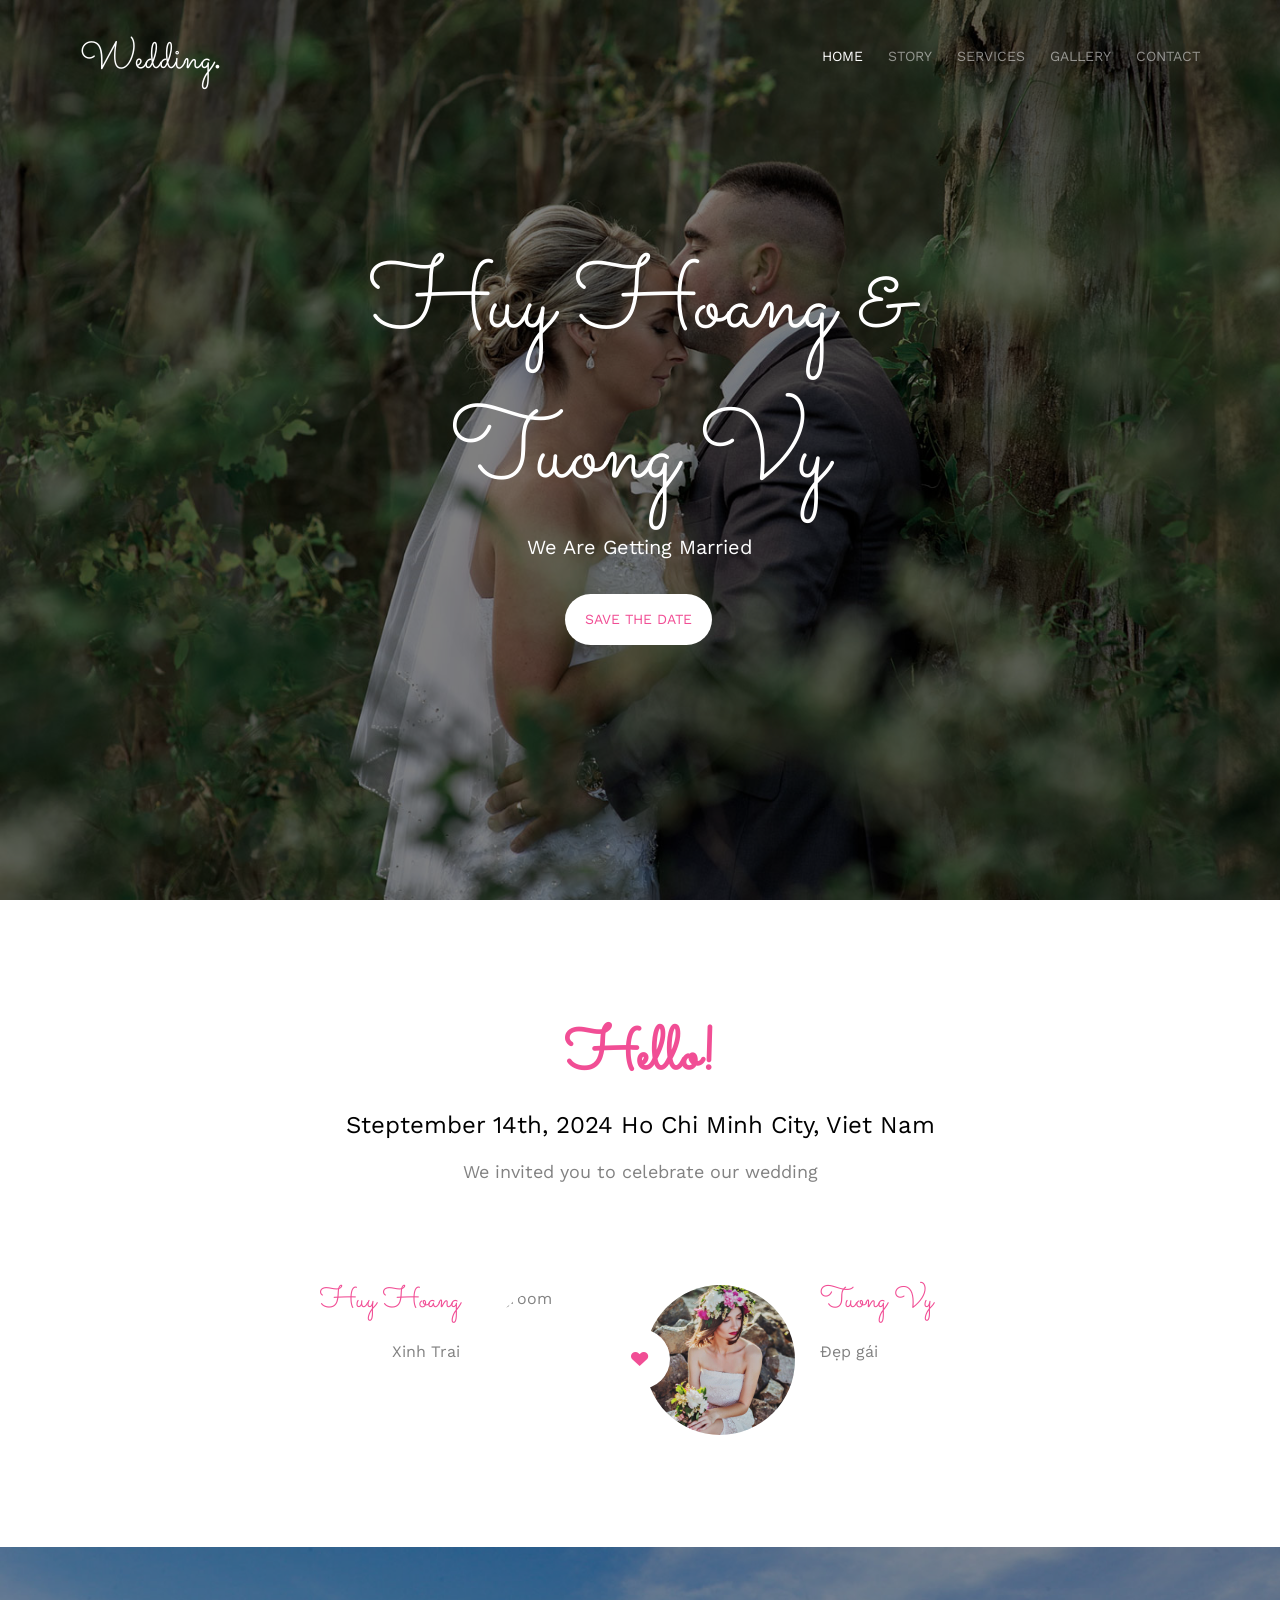
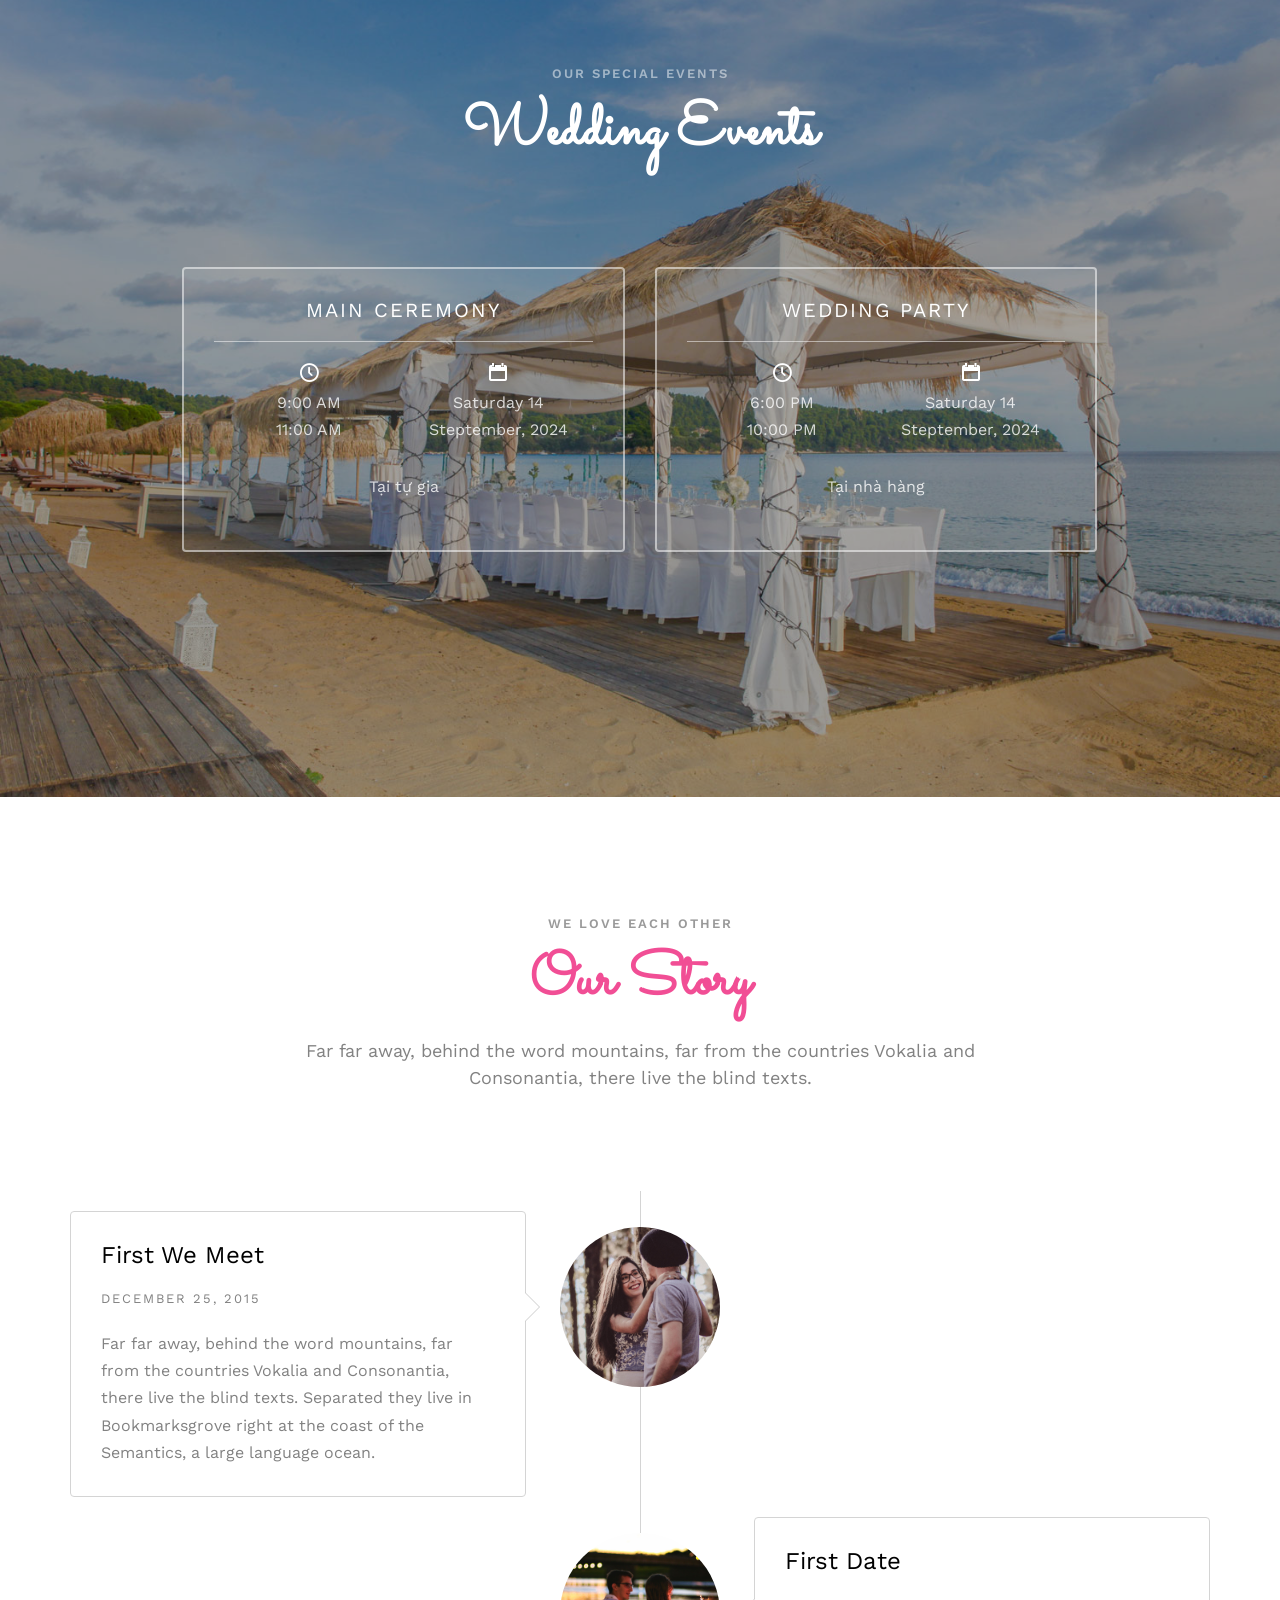
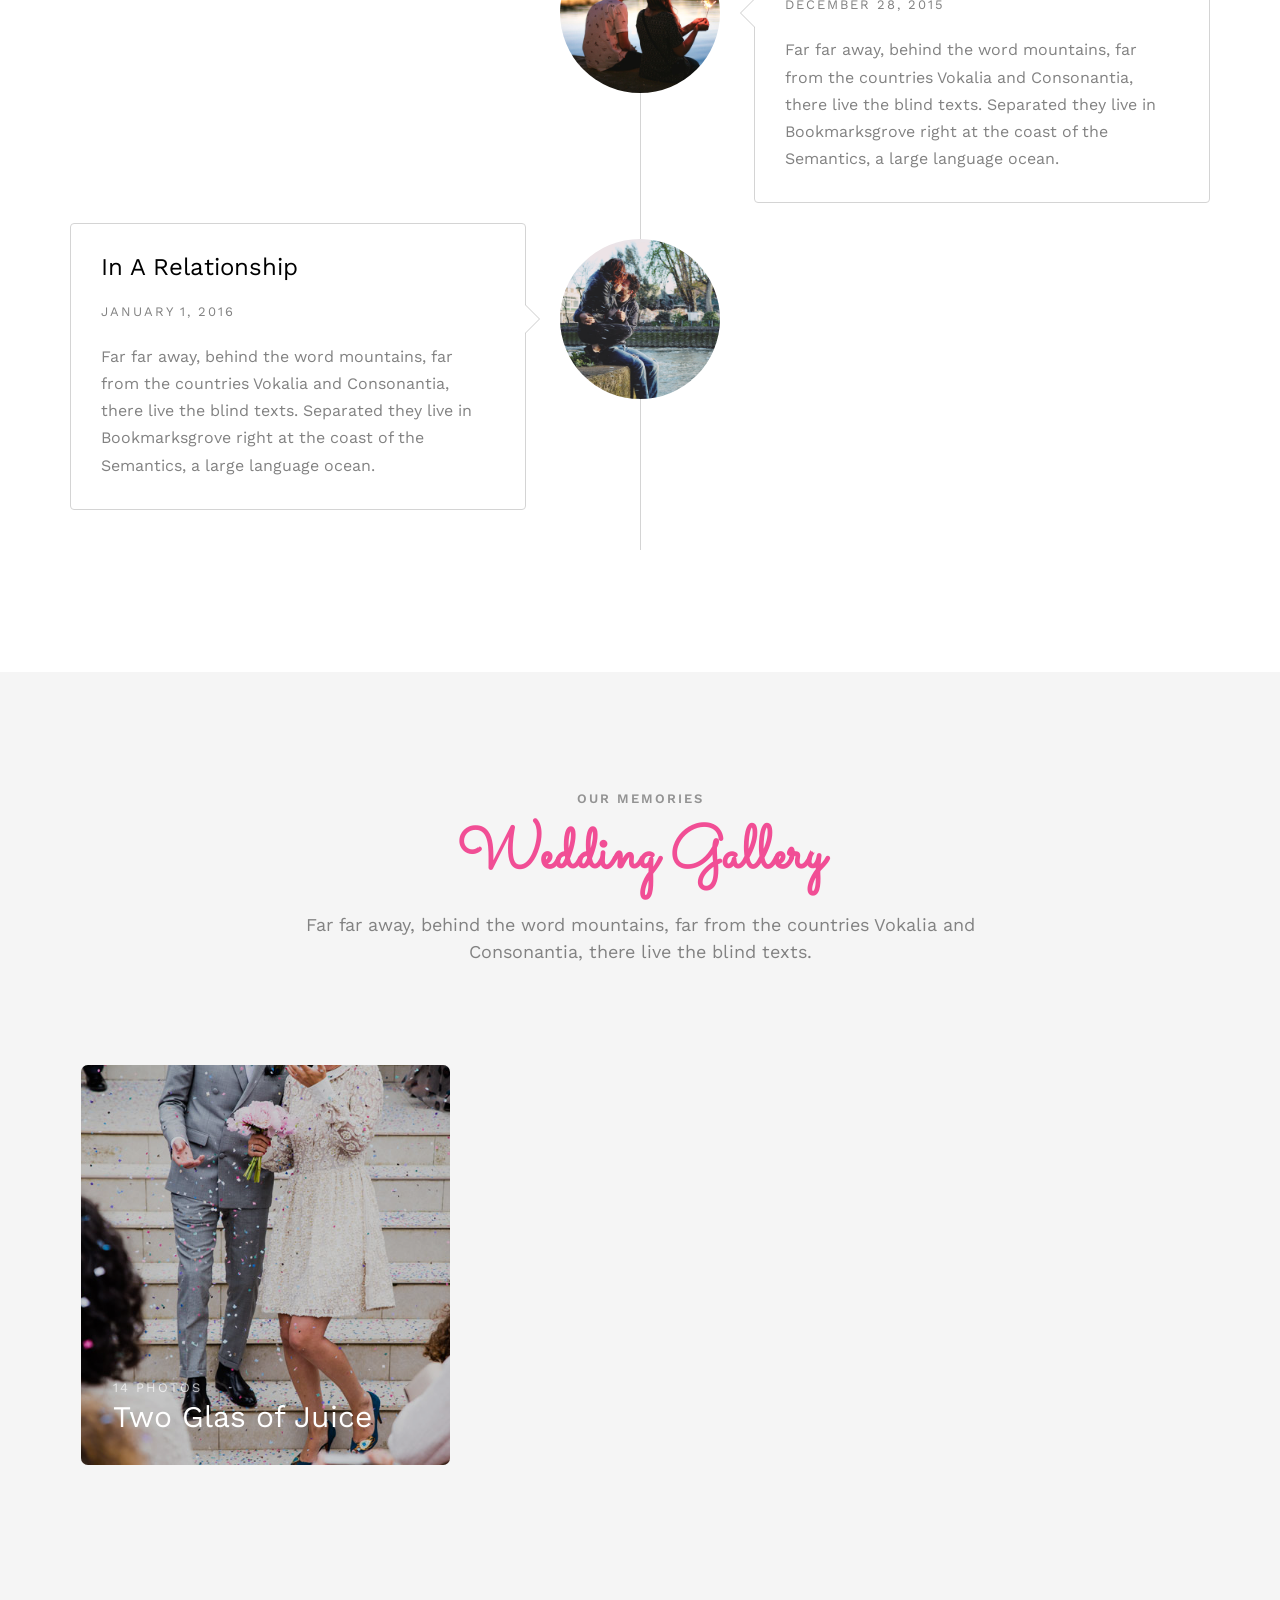
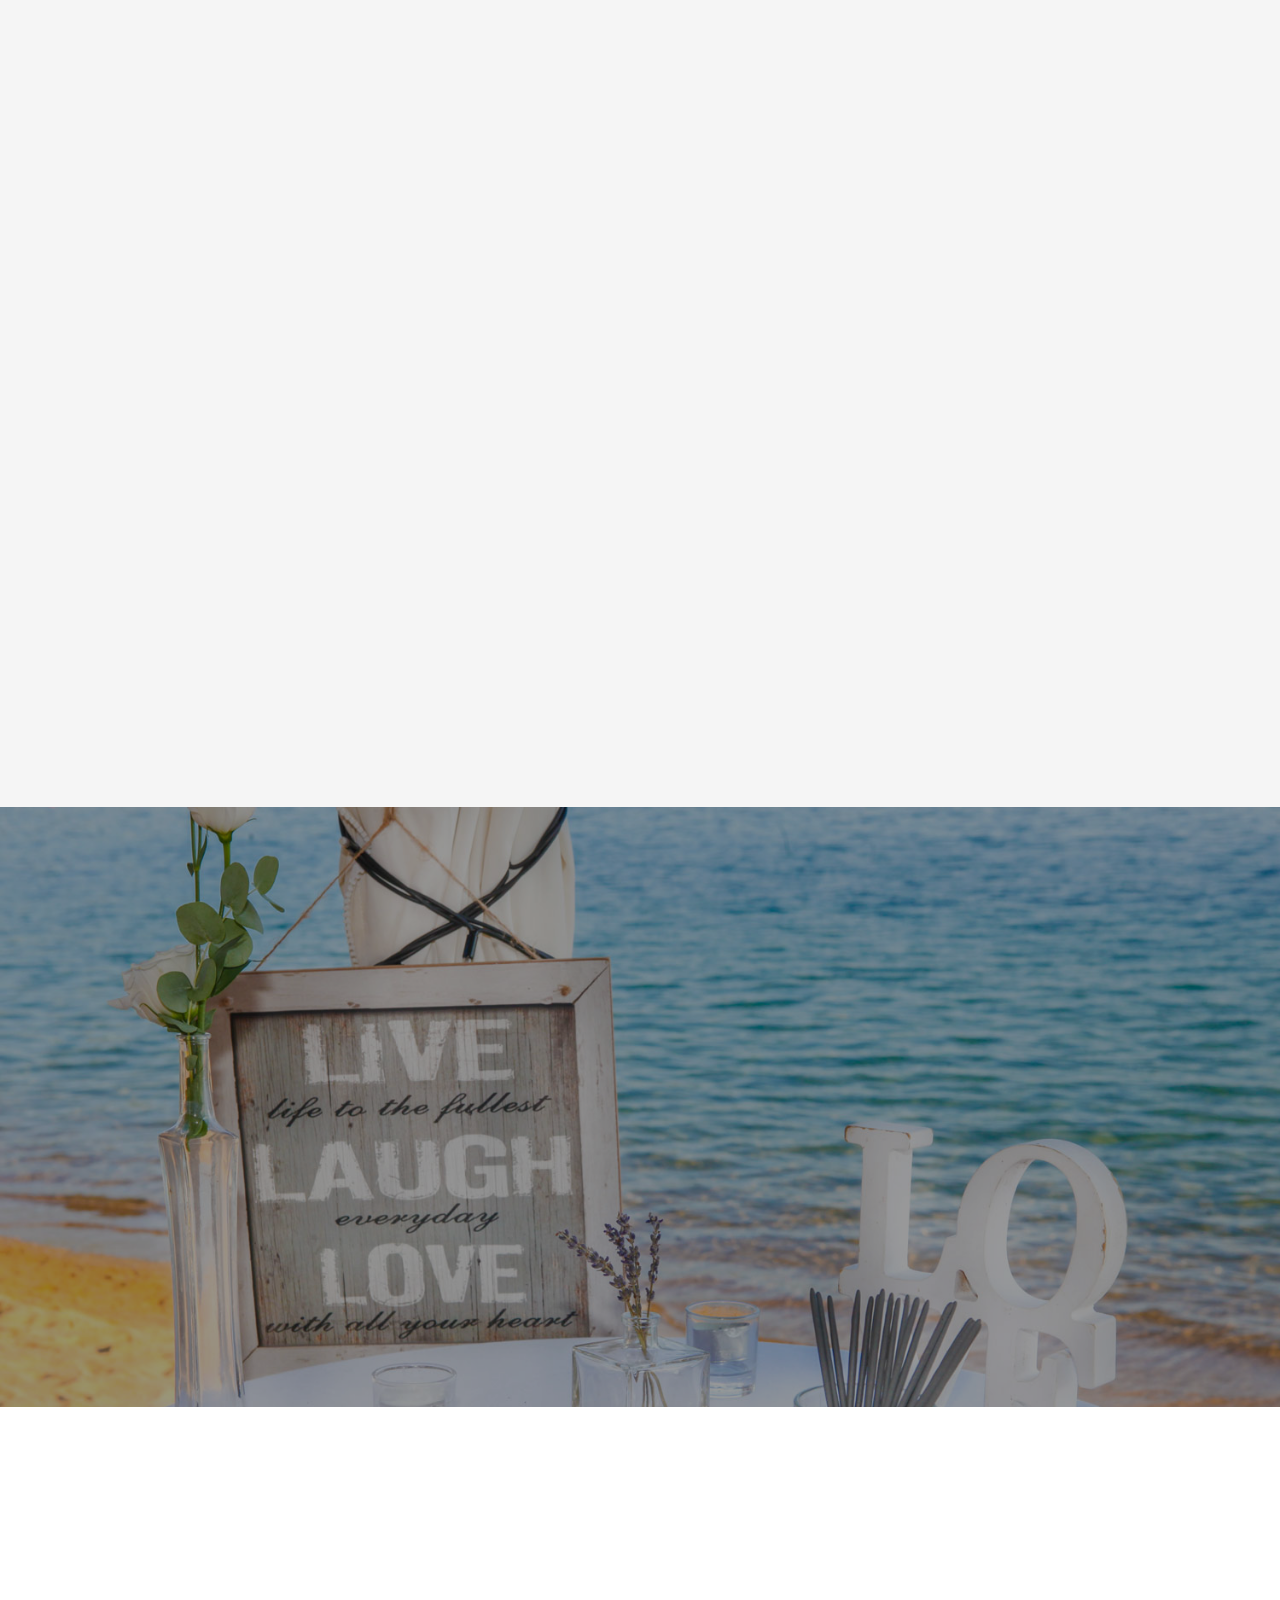
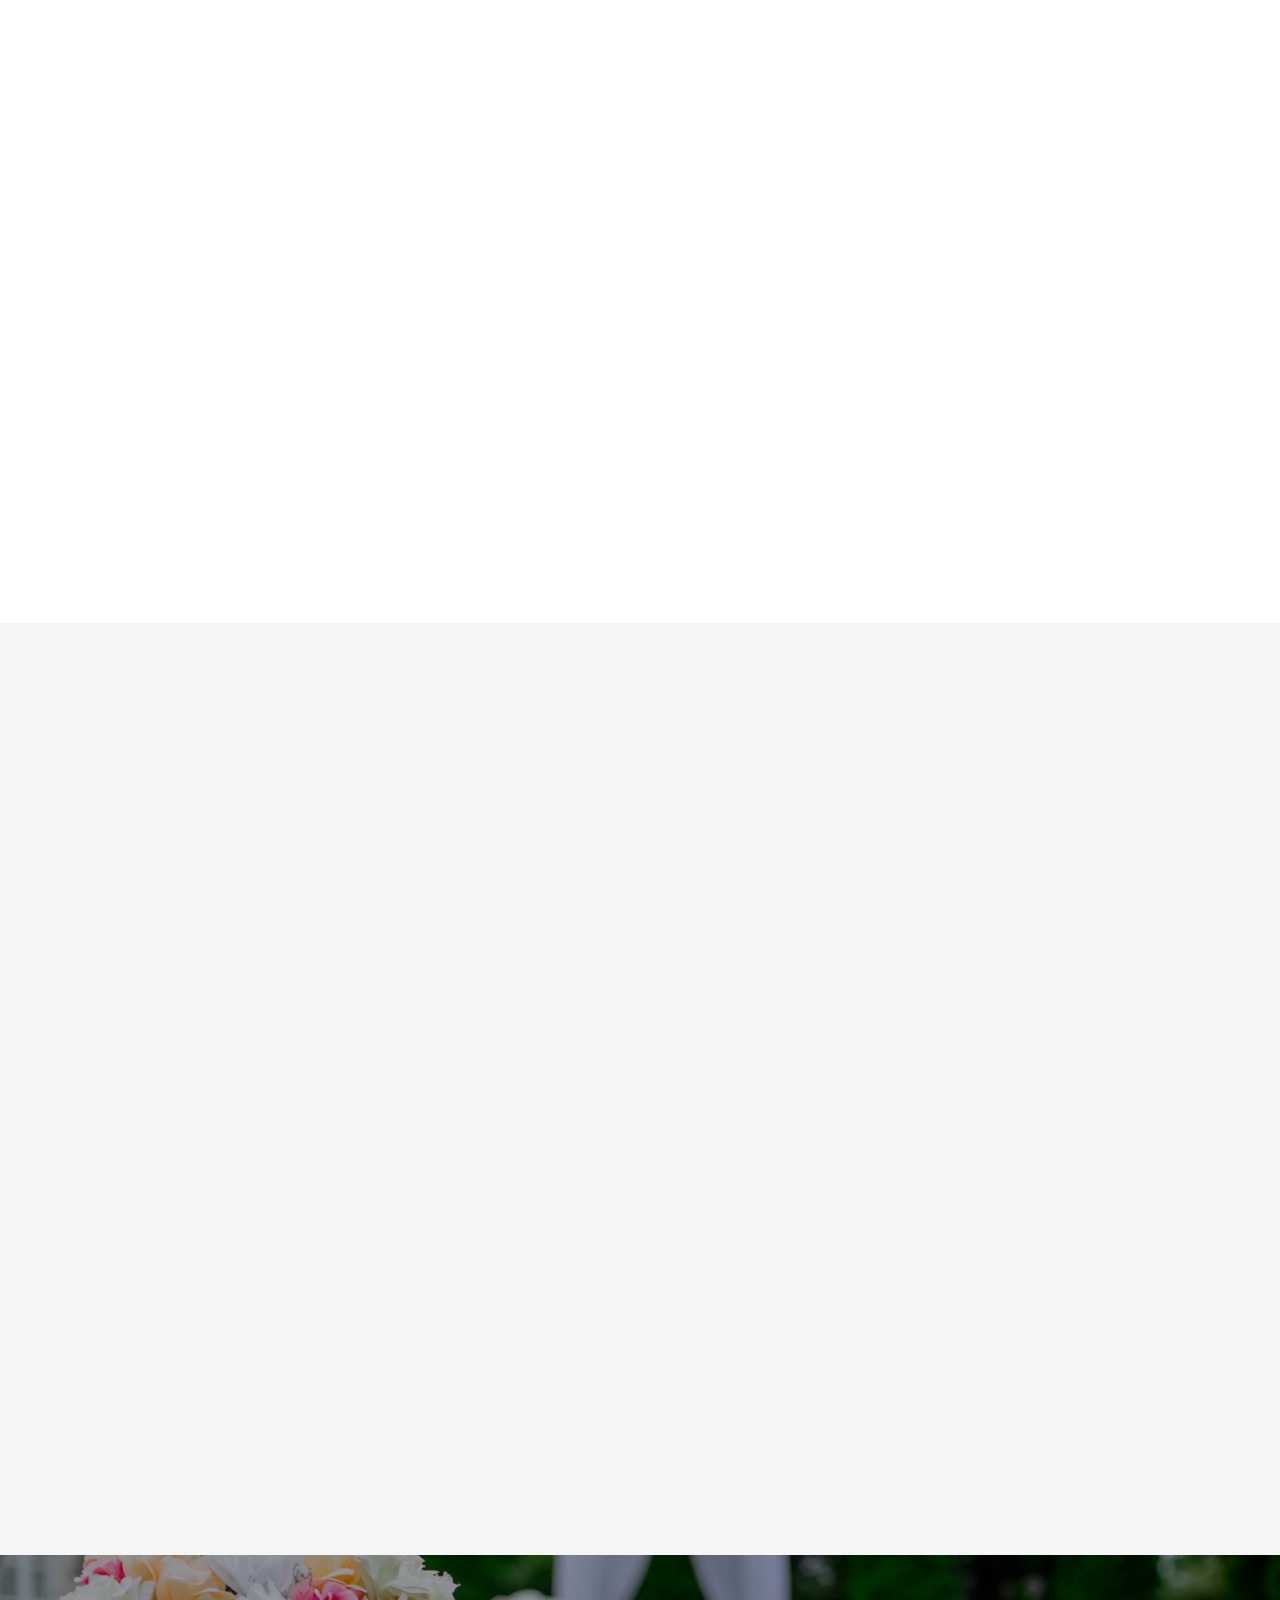
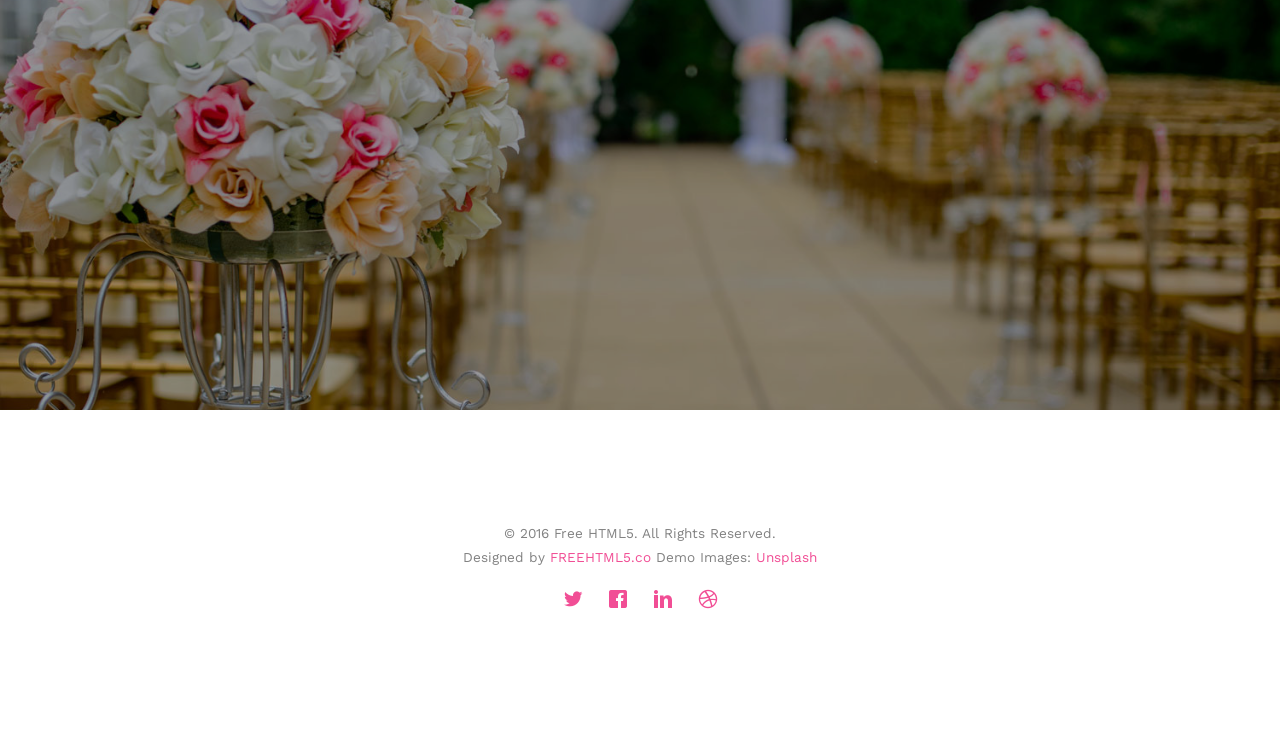
==== public/index.html @ 6e88136d "Update index.html chỉnh sửa nội dung" ====
<!DOCTYPE html>
<!--[if lt IE 7]>      <html class="no-js lt-ie9 lt-ie8 lt-ie7"> <![endif]-->
<!--[if IE 7]>         <html class="no-js lt-ie9 lt-ie8"> <![endif]-->
<!--[if IE 8]>         <html class="no-js lt-ie9"> <![endif]-->
<!--[if gt IE 8]><!--> <html class="no-js"> <!--<![endif]-->
	<head>
	<meta charset="utf-8">
	<meta http-equiv="X-UA-Compatible" content="IE=edge">
	<title>Huy Hoàng 💕 Tường Vy - We Are Getting Married</title>
	<meta name="viewport" content="width=device-width, initial-scale=1">
	<meta name="description" content="Huy Hoàng 💕 Tường Vy - We Are Getting Married" />
	<meta name="keywords" content="huy hoang, tuong vy, merried, wedding" />
	<meta name="author" content="Cloud Hoang" />



  	<!-- Facebook and Twitter integration -->
	<meta property="og:title" content=""/>
	<meta property="og:image" content=""/>
	<meta property="og:url" content=""/>
	<meta property="og:site_name" content=""/>
	<meta property="og:description" content=""/>
	<meta name="twitter:title" content="" />
	<meta name="twitter:image" content="" />
	<meta name="twitter:url" content="" />
	<meta name="twitter:card" content="" />

	<link href='https://fonts.googleapis.com/css?family=Work+Sans:400,300,600,400italic,700' rel='stylesheet' type='text/css'>
	<link href="https://fonts.googleapis.com/css?family=Sacramento" rel="stylesheet">
	
	<!-- Animate.css -->
	<link rel="stylesheet" href="css/animate.css">
	<!-- Icomoon Icon Fonts-->
	<link rel="stylesheet" href="css/icomoon.css">
	<!-- Bootstrap  -->
	<link rel="stylesheet" href="css/bootstrap.css">

	<!-- Magnific Popup -->
	<link rel="stylesheet" href="css/magnific-popup.css">

	<!-- Owl Carousel  -->
	<link rel="stylesheet" href="css/owl.carousel.min.css">
	<link rel="stylesheet" href="css/owl.theme.default.min.css">

	<!-- Theme style  -->
	<link rel="stylesheet" href="css/style.css">

	<!-- Modernizr JS -->
	<script src="js/modernizr-2.6.2.min.js"></script>
	<!-- FOR IE9 below -->
	<!--[if lt IE 9]>
	<script src="js/respond.min.js"></script>
	<![endif]-->

	</head>
	<body>
		
	<div class="fh5co-loader"></div>
	
	<div id="page">
	<nav class="fh5co-nav" role="navigation">
		<div class="container">
			<div class="row">
				<div class="col-xs-2">
					<div id="fh5co-logo"><a href="index.html">Wedding<strong>.</strong></a></div>
				</div>
				<div class="col-xs-10 text-right menu-1">
					<ul>
						<li class="active"><a href="index.html">Home</a></li>
						<li><a href="about.html">Story</a></li>
						<li class="has-dropdown">
							<a href="services.html">Services</a>
							<ul class="dropdown">
								<li><a href="#">Web Design</a></li>
								<li><a href="#">eCommerce</a></li>
								<li><a href="#">Branding</a></li>
								<li><a href="#">API</a></li>
							</ul>
						</li>
						<li class="has-dropdown">
							<a href="gallery.html">Gallery</a>
							<ul class="dropdown">
								<li><a href="#">HTML5</a></li>
								<li><a href="#">CSS3</a></li>
								<li><a href="#">Sass</a></li>
								<li><a href="#">jQuery</a></li>
							</ul>
						</li>
						<li><a href="contact.html">Contact</a></li>
					</ul>
				</div>
			</div>
			
		</div>
	</nav>

	<header id="fh5co-header" class="fh5co-cover" role="banner" style="background-image:url(images/img_bg_2.jpg);" data-stellar-background-ratio="0.5">
		<div class="overlay"></div>
		<div class="container">
			<div class="row">
				<div class="col-md-8 col-md-offset-2 text-center">
					<div class="display-t">
						<div class="display-tc animate-box" data-animate-effect="fadeIn">
							<h1>Huy Hoang &amp; Tuong Vy</h1>
							<h2>We Are Getting Married</h2>
							<div class="simply-countdown simply-countdown-one"></div>
							<p><a href="#" class="btn btn-default btn-sm">Save the date</a></p>
						</div>
					</div>
				</div>
			</div>
		</div>
	</header>

	<div id="fh5co-couple">
		<div class="container">
			<div class="row">
				<div class="col-md-8 col-md-offset-2 text-center fh5co-heading animate-box">
					<h2>Hello!</h2>
					<h3>Steptember 14th, 2024 Ho Chi Minh City, Viet Nam</h3>
					<p>We invited you to celebrate our wedding</p>
				</div>
			</div>
			<div class="couple-wrap animate-box">
				<div class="couple-half">
					<div class="groom">
						<img src="images/groom.jpg" alt="groom" class="img-responsive">
					</div>
					<div class="desc-groom">
						<h3>Huy Hoang</h3>
						<p>Xinh Trai</p>
					</div>
				</div>
				<p class="heart text-center"><i class="icon-heart2"></i></p>
				<div class="couple-half">
					<div class="bride">
						<img src="images/bride.jpg" alt="groom" class="img-responsive">
					</div>
					<div class="desc-bride">
						<h3>Tuong Vy</h3>
						<p>Đẹp gái</p>
					</div>
				</div>
			</div>
		</div>
	</div>

	<div id="fh5co-event" class="fh5co-bg" style="background-image:url(images/img_bg_3.jpg);">
		<div class="overlay"></div>
		<div class="container">
			<div class="row">
				<div class="col-md-8 col-md-offset-2 text-center fh5co-heading animate-box">
					<span>Our Special Events</span>
					<h2>Wedding Events</h2>
				</div>
			</div>
			<div class="row">
				<div class="display-t">
					<div class="display-tc">
						<div class="col-md-10 col-md-offset-1">
							<div class="col-md-6 col-sm-6 text-center">
								<div class="event-wrap animate-box">
									<h3>Main Ceremony</h3>
									<div class="event-col">
										<i class="icon-clock"></i>
										<span>9:00 AM</span>
										<span>11:00 AM</span>
									</div>
									<div class="event-col">
										<i class="icon-calendar"></i>
										<span>Saturday 14</span>
										<span>Steptember, 2024</span>
									</div>
									<p>Tại tự gia</p>
								</div>
							</div>
							<div class="col-md-6 col-sm-6 text-center">
								<div class="event-wrap animate-box">
									<h3>Wedding Party</h3>
									<div class="event-col">
										<i class="icon-clock"></i>
										<span>6:00 PM</span>
										<span>10:00 PM</span>
									</div>
									<div class="event-col">
										<i class="icon-calendar"></i>
										<span>Saturday 14</span>
										<span>Steptember, 2024</span>
									</div>
									<p>Tại nhà hàng</p>
								</div>
							</div>
						</div>
					</div>
				</div>
			</div>
		</div>
	</div>

	<div id="fh5co-couple-story">
		<div class="container">
			<div class="row">
				<div class="col-md-8 col-md-offset-2 text-center fh5co-heading animate-box">
					<span>We Love Each Other</span>
					<h2>Our Story</h2>
					<p>Far far away, behind the word mountains, far from the countries Vokalia and Consonantia, there live the blind texts.</p>
				</div>
			</div>
			<div class="row">
				<div class="col-md-12 col-md-offset-0">
					<ul class="timeline animate-box">
						<li class="animate-box">
							<div class="timeline-badge" style="background-image:url(images/couple-1.jpg);"></div>
							<div class="timeline-panel">
								<div class="timeline-heading">
									<h3 class="timeline-title">First We Meet</h3>
									<span class="date">December 25, 2015</span>
								</div>
								<div class="timeline-body">
									<p>Far far away, behind the word mountains, far from the countries Vokalia and Consonantia, there live the blind texts. Separated they live in Bookmarksgrove right at the coast of the Semantics, a large language ocean.</p>
								</div>
							</div>
						</li>
						<li class="timeline-inverted animate-box">
							<div class="timeline-badge" style="background-image:url(images/couple-2.jpg);"></div>
							<div class="timeline-panel">
								<div class="timeline-heading">
									<h3 class="timeline-title">First Date</h3>
									<span class="date">December 28, 2015</span>
								</div>
								<div class="timeline-body">
									<p>Far far away, behind the word mountains, far from the countries Vokalia and Consonantia, there live the blind texts. Separated they live in Bookmarksgrove right at the coast of the Semantics, a large language ocean.</p>
								</div>
							</div>
						</li>
						<li class="animate-box">
							<div class="timeline-badge" style="background-image:url(images/couple-3.jpg);"></div>
							<div class="timeline-panel">
								<div class="timeline-heading">
									<h3 class="timeline-title">In A Relationship</h3>
									<span class="date">January 1, 2016</span>
								</div>
								<div class="timeline-body">
									<p>Far far away, behind the word mountains, far from the countries Vokalia and Consonantia, there live the blind texts. Separated they live in Bookmarksgrove right at the coast of the Semantics, a large language ocean.</p>
								</div>
							</div>
						</li>
			    	</ul>
				</div>
			</div>
		</div>
	</div>

	<div id="fh5co-gallery" class="fh5co-section-gray">
		<div class="container">
			<div class="row">
				<div class="col-md-8 col-md-offset-2 text-center fh5co-heading animate-box">
					<span>Our Memories</span>
					<h2>Wedding Gallery</h2>
					<p>Far far away, behind the word mountains, far from the countries Vokalia and Consonantia, there live the blind texts.</p>
				</div>
			</div>
			<div class="row row-bottom-padded-md">
				<div class="col-md-12">
					<ul id="fh5co-gallery-list">
						
						<li class="one-third animate-box" data-animate-effect="fadeIn" style="background-image: url(images/gallery-1.jpg); "> 
						<a href="images/gallery-1.jpg">
							<div class="case-studies-summary">
								<span>14 Photos</span>
								<h2>Two Glas of Juice</h2>
							</div>
						</a>
					</li>
					<li class="one-third animate-box" data-animate-effect="fadeIn" style="background-image: url(images/gallery-2.jpg); ">
						<a href="#" class="color-2">
							<div class="case-studies-summary">
								<span>30 Photos</span>
								<h2>Timer starts now!</h2>
							</div>
						</a>
					</li>


					<li class="one-third animate-box" data-animate-effect="fadeIn" style="background-image: url(images/gallery-3.jpg); ">
						<a href="#" class="color-3">
							<div class="case-studies-summary">
								<span>90 Photos</span>
								<h2>Beautiful sunset</h2>
							</div>
						</a>
					</li>
					<li class="one-third animate-box" data-animate-effect="fadeIn" style="background-image: url(images/gallery-4.jpg); ">
						<a href="#" class="color-4">
							<div class="case-studies-summary">
								<span>12 Photos</span>
								<h2>Company's Conference Room</h2>
							</div>
						</a>
					</li>

						<li class="one-third animate-box" data-animate-effect="fadeIn" style="background-image: url(images/gallery-5.jpg); ">
							<a href="#" class="color-3">
								<div class="case-studies-summary">
									<span>50 Photos</span>
									<h2>Useful baskets</h2>
								</div>
							</a>
						</li>
						<li class="one-third animate-box" data-animate-effect="fadeIn" style="background-image: url(images/gallery-6.jpg); ">
							<a href="#" class="color-4">
								<div class="case-studies-summary">
									<span>45 Photos</span>
									<h2>Skater man in the road</h2>
								</div>
							</a>
						</li>

						<li class="one-third animate-box" data-animate-effect="fadeIn" style="background-image: url(images/gallery-7.jpg); ">
							<a href="#" class="color-4">
								<div class="case-studies-summary">
									<span>35 Photos</span>
									<h2>Two Glas of Juice</h2>
								</div>
							</a>
						</li>

						<li class="one-third animate-box" data-animate-effect="fadeIn" style="background-image: url(images/gallery-8.jpg); "> 
							<a href="#" class="color-5">
								<div class="case-studies-summary">
									<span>90 Photos</span>
									<h2>Timer starts now!</h2>
								</div>
							</a>
						</li>
						<li class="one-third animate-box" data-animate-effect="fadeIn" style="background-image: url(images/gallery-9.jpg); ">
							<a href="#" class="color-6">
								<div class="case-studies-summary">
									<span>56 Photos</span>
									<h2>Beautiful sunset</h2>
								</div>
							</a>
						</li>
					</ul>		
				</div>
			</div>
		</div>
	</div>

	<div id="fh5co-counter" class="fh5co-bg fh5co-counter" style="background-image:url(images/img_bg_5.jpg);">
		<div class="overlay"></div>
		<div class="container">
			<div class="row">
				<div class="display-t">
					<div class="display-tc">
						<div class="col-md-3 col-sm-6 animate-box">
							<div class="feature-center">
								<span class="icon">
									<i class="icon-users"></i>
								</span>

								<span class="counter js-counter" data-from="0" data-to="500" data-speed="5000" data-refresh-interval="50">1</span>
								<span class="counter-label">Estimated Guest</span>

							</div>
						</div>
						<div class="col-md-3 col-sm-6 animate-box">
							<div class="feature-center">
								<span class="icon">
									<i class="icon-user"></i>
								</span>

								<span class="counter js-counter" data-from="0" data-to="1000" data-speed="5000" data-refresh-interval="50">1</span>
								<span class="counter-label">We Catter</span>
							</div>
						</div>
						<div class="col-md-3 col-sm-6 animate-box">
							<div class="feature-center">
								<span class="icon">
									<i class="icon-calendar"></i>
								</span>
								<span class="counter js-counter" data-from="0" data-to="402" data-speed="5000" data-refresh-interval="50">1</span>
								<span class="counter-label">Events Done</span>
							</div>
						</div>
						<div class="col-md-3 col-sm-6 animate-box">
							<div class="feature-center">
								<span class="icon">
									<i class="icon-clock"></i>
								</span>

								<span class="counter js-counter" data-from="0" data-to="2345" data-speed="5000" data-refresh-interval="50">1</span>
								<span class="counter-label">Hours Spent</span>

							</div>
						</div>
					</div>
				</div>
			</div>
		</div>
	</div>

	<div id="fh5co-testimonial">
		<div class="container">
			<div class="row">
				<div class="row animate-box">
					<div class="col-md-8 col-md-offset-2 text-center fh5co-heading">
						<span>Best Wishes</span>
						<h2>Friends Wishes</h2>
					</div>
				</div>
				<div class="row">
					<div class="col-md-12 animate-box">
						<div class="wrap-testimony">
							<div class="owl-carousel-fullwidth">
								<div class="item">
									<div class="testimony-slide active text-center">
										<figure>
											<img src="images/couple-1.jpg" alt="user">
										</figure>
										<span>John Doe, via <a href="#" class="twitter">Twitter</a></span>
										<blockquote>
											<p>"Far far away, behind the word mountains, far from the countries Vokalia and Consonantia, there live the blind texts. Separated they live in Bookmarksgrove right at the coast of the Semantics"</p>
										</blockquote>
									</div>
								</div>
								<div class="item">
									<div class="testimony-slide active text-center">
										<figure>
											<img src="images/couple-2.jpg" alt="user">
										</figure>
										<span>John Doe, via <a href="#" class="twitter">Twitter</a></span>
										<blockquote>
											<p>"Far far away, behind the word mountains, far from the countries Vokalia and Consonantia, at the coast of the Semantics, a large language ocean."</p>
										</blockquote>
									</div>
								</div>
								<div class="item">
									<div class="testimony-slide active text-center">
										<figure>
											<img src="images/couple-3.jpg" alt="user">
										</figure>
										<span>John Doe, via <a href="#" class="twitter">Twitter</a></span>
										<blockquote>
											<p>"Far far away, far from the countries Vokalia and Consonantia, there live the blind texts. Separated they live in Bookmarksgrove right at the coast of the Semantics, a large language ocean."</p>
										</blockquote>
									</div>
								</div>
							</div>
						</div>
					</div>
				</div>
			</div>
		</div>
	</div>

	<div id="fh5co-services" class="fh5co-section-gray">
		<div class="container">
			
			<div class="row animate-box">
				<div class="col-md-8 col-md-offset-2 text-center fh5co-heading">
					<h2>We Offer Services</h2>
					<p>Dignissimos asperiores vitae velit veniam totam fuga molestias accusamus alias autem provident. Odit ab aliquam dolor eius.</p>
				</div>
			</div>

			<div class="row">
				<div class="col-md-6">
					<div class="feature-left animate-box" data-animate-effect="fadeInLeft">
						<span class="icon">
							<i class="icon-calendar"></i>
						</span>
						<div class="feature-copy">
							<h3>We Organized Events</h3>
							<p>Facilis ipsum reprehenderit nemo molestias. Aut cum mollitia reprehenderit. Eos cumque dicta adipisci architecto culpa amet.</p>
						</div>
					</div>

					<div class="feature-left animate-box" data-animate-effect="fadeInLeft">
						<span class="icon">
							<i class="icon-image"></i>
						</span>
						<div class="feature-copy">
							<h3>Photoshoot</h3>
							<p>Facilis ipsum reprehenderit nemo molestias. Aut cum mollitia reprehenderit. Eos cumque dicta adipisci architecto culpa amet.</p>
						</div>
					</div>

					<div class="feature-left animate-box" data-animate-effect="fadeInLeft">
						<span class="icon">
							<i class="icon-video"></i>
						</span>
						<div class="feature-copy">
							<h3>Video Editing</h3>
							<p>Facilis ipsum reprehenderit nemo molestias. Aut cum mollitia reprehenderit. Eos cumque dicta adipisci architecto culpa amet.</p>
						</div>
					</div>

				</div>

				<div class="col-md-6 animate-box">
					<div class="fh5co-video fh5co-bg" style="background-image: url(images/img_bg_3.jpg); ">
						<a href="https://vimeo.com/channels/staffpicks/93951774" class="popup-vimeo"><i class="icon-video2"></i></a>
						<div class="overlay"></div>
					</div>
				</div>
			</div>

			
		</div>
	</div>


	<div id="fh5co-started" class="fh5co-bg" style="background-image:url(images/img_bg_4.jpg);">
		<div class="overlay"></div>
		<div class="container">
			<div class="row animate-box">
				<div class="col-md-8 col-md-offset-2 text-center fh5co-heading">
					<h2>Are You Attending?</h2>
					<p>Please Fill-up the form to notify you that you're attending. Thanks.</p>
				</div>
			</div>
			<div class="row animate-box">
				<div class="col-md-10 col-md-offset-1">
					<form class="form-inline">
						<div class="col-md-4 col-sm-4">
							<div class="form-group">
								<label for="name" class="sr-only">Name</label>
								<input type="name" class="form-control" id="name" placeholder="Name">
							</div>
						</div>
						<div class="col-md-4 col-sm-4">
							<div class="form-group">
								<label for="email" class="sr-only">Email</label>
								<input type="email" class="form-control" id="email" placeholder="Email">
							</div>
						</div>
						<div class="col-md-4 col-sm-4">
							<button type="submit" class="btn btn-default btn-block">I am Attending</button>
						</div>
					</form>
				</div>
			</div>
		</div>
	</div>

	<footer id="fh5co-footer" role="contentinfo">
		<div class="container">

			<div class="row copyright">
				<div class="col-md-12 text-center">
					<p>
						<small class="block">&copy; 2016 Free HTML5. All Rights Reserved.</small> 
						<small class="block">Designed by <a href="http://freehtml5.co/" target="_blank">FREEHTML5.co</a> Demo Images: <a href="http://unsplash.co/" target="_blank">Unsplash</a></small>
					</p>
					<p>
						<ul class="fh5co-social-icons">
							<li><a href="#"><i class="icon-twitter"></i></a></li>
							<li><a href="#"><i class="icon-facebook"></i></a></li>
							<li><a href="#"><i class="icon-linkedin"></i></a></li>
							<li><a href="#"><i class="icon-dribbble"></i></a></li>
						</ul>
					</p>
				</div>
			</div>

		</div>
	</footer>
	</div>

	<div class="gototop js-top">
		<a href="#" class="js-gotop"><i class="icon-arrow-up"></i></a>
	</div>
	
	<!-- jQuery -->
	<script src="js/jquery.min.js"></script>
	<!-- jQuery Easing -->
	<script src="js/jquery.easing.1.3.js"></script>
	<!-- Bootstrap -->
	<script src="js/bootstrap.min.js"></script>
	<!-- Waypoints -->
	<script src="js/jquery.waypoints.min.js"></script>
	<!-- Carousel -->
	<script src="js/owl.carousel.min.js"></script>
	<!-- countTo -->
	<script src="js/jquery.countTo.js"></script>

	<!-- Stellar -->
	<script src="js/jquery.stellar.min.js"></script>
	<!-- Magnific Popup -->
	<script src="js/jquery.magnific-popup.min.js"></script>
	<script src="js/magnific-popup-options.js"></script>

	<!-- // <script src="https://cdnjs.cloudflare.com/ajax/libs/prism/0.0.1/prism.min.js"></script> -->
	<script src="js/simplyCountdown.js"></script>
	<!-- Main -->
	<script src="js/main.js"></script>

	<script>
    var d = new Date(new Date().getTime() + 200 * 120 * 120 * 2000);

    // default example
    simplyCountdown('.simply-countdown-one', {
        year: d.getFullYear(),
        month: d.getMonth() + 1,
        day: d.getDate()
    });

    //jQuery example
    $('#simply-countdown-losange').simplyCountdown({
        year: d.getFullYear(),
        month: d.getMonth() + 1,
        day: d.getDate(),
        enableUtc: false
    });
</script>

	</body>
</html>
---- public/css/icomoon.css ----
@font-face {
  font-family: 'icomoon';
  src:  url('../fonts/icomoon/icomoon.eot?6iuir');
  src:  url('../fonts/icomoon/icomoon.eot?6iuir#iefix') format('embedded-opentype'),
    url('../fonts/icomoon/icomoon.ttf?6iuir') format('truetype'),
    url('../fonts/icomoon/icomoon.woff?6iuir') format('woff'),
    url('../fonts/icomoon/icomoon.svg?6iuir#icomoon') format('svg');
  font-weight: normal;
  font-style: normal;
}

[class^="icon-"], [class*=" icon-"] {
  /* use !important to prevent issues with browser extensions that change fonts */
  font-family: 'icomoon' !important;
  speak: none;
  font-style: normal;
  font-weight: normal;
  font-variant: normal;
  text-transform: none;
  line-height: 1;

  /* Better Font Rendering =========== */
  -webkit-font-smoothing: antialiased;
  -moz-osx-font-smoothing: grayscale;
}

.icon-eye:before {
  content: "\e000";
}
.icon-paper-clip:before {
  content: "\e001";
}
.icon-mail:before {
  content: "\e002";
}
.icon-toggle:before {
  content: "\e003";
}
.icon-layout:before {
  content: "\e004";
}
.icon-link:before {
  content: "\e005";
}
.icon-bell:before {
  content: "\e006";
}
.icon-lock:before {
  content: "\e007";
}
.icon-unlock:before {
  content: "\e008";
}
.icon-ribbon:before {
  content: "\e009";
}
.icon-image:before {
  content: "\e010";
}
.icon-signal:before {
  content: "\e011";
}
.icon-target:before {
  content: "\e012";
}
.icon-clipboard:before {
  content: "\e013";
}
.icon-clock:before {
  content: "\e014";
}
.icon-watch:before {
  content: "\e015";
}
.icon-air-play:before {
  content: "\e016";
}
.icon-camera:before {
  content: "\e017";
}
.icon-video:before {
  content: "\e018";
}
.icon-disc:before {
  content: "\e019";
}
.icon-printer:before {
  content: "\e020";
}
.icon-monitor:before {
  content: "\e021";
}
.icon-server:before {
  content: "\e022";
}
.icon-cog:before {
  content: "\e023";
}
.icon-heart:before {
  content: "\e024";
}
.icon-paragraph:before {
  content: "\e025";
}
.icon-align-justify:before {
  content: "\e026";
}
.icon-align-left:before {
  content: "\e027";
}
.icon-align-center:before {
  content: "\e028";
}
.icon-align-right:before {
  content: "\e029";
}
.icon-book:before {
  content: "\e030";
}
.icon-layers:before {
  content: "\e031";
}
.icon-stack:before {
  content: "\e032";
}
.icon-stack-2:before {
  content: "\e033";
}
.icon-paper:before {
  content: "\e034";
}
.icon-paper-stack:before {
  content: "\e035";
}
.icon-search:before {
  content: "\e036";
}
.icon-zoom-in:before {
  content: "\e037";
}
.icon-zoom-out:before {
  content: "\e038";
}
.icon-reply:before {
  content: "\e039";
}
.icon-circle-plus:before {
  content: "\e040";
}
.icon-circle-minus:before {
  content: "\e041";
}
.icon-circle-check:before {
  content: "\e042";
}
.icon-circle-cross:before {
  content: "\e043";
}
.icon-square-plus:before {
  content: "\e044";
}
.icon-square-minus:before {
  content: "\e045";
}
.icon-square-check:before {
  content: "\e046";
}
.icon-square-cross:before {
  content: "\e047";
}
.icon-microphone:before {
  content: "\e048";
}
.icon-record:before {
  content: "\e049";
}
.icon-skip-back:before {
  content: "\e050";
}
.icon-rewind:before {
  content: "\e051";
}
.icon-play:before {
  content: "\e052";
}
.icon-pause:before {
  content: "\e053";
}
.icon-stop:before {
  content: "\e054";
}
.icon-fast-forward:before {
  content: "\e055";
}
.icon-skip-forward:before {
  content: "\e056";
}
.icon-shuffle:before {
  content: "\e057";
}
.icon-repeat:before {
  content: "\e058";
}
.icon-folder:before {
  content: "\e059";
}
.icon-umbrella:before {
  content: "\e060";
}
.icon-moon:before {
  content: "\e061";
}
.icon-thermometer:before {
  content: "\e062";
}
.icon-drop:before {
  content: "\e063";
}
.icon-sun:before {
  content: "\e064";
}
.icon-cloud:before {
  content: "\e065";
}
.icon-cloud-upload:before {
  content: "\e066";
}
.icon-cloud-download:before {
  content: "\e067";
}
.icon-upload:before {
  content: "\e068";
}
.icon-download:before {
  content: "\e069";
}
.icon-location:before {
  content: "\e070";
}
.icon-location-2:before {
  content: "\e071";
}
.icon-map:before {
  content: "\e072";
}
.icon-battery:before {
  content: "\e073";
}
.icon-head:before {
  content: "\e074";
}
.icon-briefcase:before {
  content: "\e075";
}
.icon-speech-bubble:before {
  content: "\e076";
}
.icon-anchor:before {
  content: "\e077";
}
.icon-globe:before {
  content: "\e078";
}
.icon-box:before {
  content: "\e079";
}
.icon-reload:before {
  content: "\e080";
}
.icon-share:before {
  content: "\e081";
}
.icon-marquee:before {
  content: "\e082";
}
.icon-marquee-plus:before {
  content: "\e083";
}
.icon-marquee-minus:before {
  content: "\e084";
}
.icon-tag:before {
  content: "\e085";
}
.icon-power:before {
  content: "\e086";
}
.icon-command:before {
  content: "\e087";
}
.icon-alt:before {
  content: "\e088";
}
.icon-esc:before {
  content: "\e089";
}
.icon-bar-graph:before {
  content: "\e090";
}
.icon-bar-graph-2:before {
  content: "\e091";
}
.icon-pie-graph:before {
  content: "\e092";
}
.icon-star:before {
  content: "\e093";
}
.icon-arrow-left:before {
  content: "\e094";
}
.icon-arrow-right:before {
  content: "\e095";
}
.icon-arrow-up:before {
  content: "\e096";
}
.icon-arrow-down:before {
  content: "\e097";
}
.icon-volume:before {
  content: "\e098";
}
.icon-mute:before {
  content: "\e099";
}
.icon-content-right:before {
  content: "\e100";
}
.icon-content-left:before {
  content: "\e101";
}
.icon-grid:before {
  content: "\e102";
}
.icon-grid-2:before {
  content: "\e103";
}
.icon-columns:before {
  content: "\e104";
}
.icon-loader:before {
  content: "\e105";
}
.icon-bag:before {
  content: "\e106";
}
.icon-ban:before {
  content: "\e107";
}
.icon-flag:before {
  content: "\e108";
}
.icon-trash:before {
  content: "\e109";
}
.icon-expand:before {
  content: "\e110";
}
.icon-contract:before {
  content: "\e111";
}
.icon-maximize:before {
  content: "\e112";
}
.icon-minimize:before {
  content: "\e113";
}
.icon-plus:before {
  content: "\e114";
}
.icon-minus:before {
  content: "\e115";
}
.icon-check:before {
  content: "\e116";
}
.icon-cross:before {
  content: "\e117";
}
.icon-move:before {
  content: "\e118";
}
.icon-delete:before {
  content: "\e119";
}
.icon-menu:before {
  content: "\e120";
}
.icon-archive:before {
  content: "\e121";
}
.icon-inbox:before {
  content: "\e122";
}
.icon-outbox:before {
  content: "\e123";
}
.icon-file:before {
  content: "\e124";
}
.icon-file-add:before {
  content: "\e125";
}
.icon-file-subtract:before {
  content: "\e126";
}
.icon-help:before {
  content: "\e127";
}
.icon-open:before {
  content: "\e128";
}
.icon-ellipsis:before {
  content: "\e129";
}
.icon-add-to-list:before {
  content: "\e900";
}
.icon-classic-computer:before {
  content: "\e901";
}
.icon-controller-fast-backward:before {
  content: "\e902";
}
.icon-creative-commons-attribution:before {
  content: "\e903";
}
.icon-creative-commons-noderivs:before {
  content: "\e904";
}
.icon-creative-commons-noncommercial-eu:before {
  content: "\e905";
}
.icon-creative-commons-noncommercial-us:before {
  content: "\e906";
}
.icon-creative-commons-public-domain:before {
  content: "\e907";
}
.icon-creative-commons-remix:before {
  content: "\e908";
}
.icon-creative-commons-share:before {
  content: "\e909";
}
.icon-creative-commons-sharealike:before {
  content: "\e90a";
}
.icon-creative-commons:before {
  content: "\e90b";
}
.icon-document-landscape:before {
  content: "\e90c";
}
.icon-remove-user:before {
  content: "\e90d";
}
.icon-warning:before {
  content: "\e90e";
}
.icon-arrow-bold-down:before {
  content: "\e90f";
}
.icon-arrow-bold-left:before {
  content: "\e910";
}
.icon-arrow-bold-right:before {
  content: "\e911";
}
.icon-arrow-bold-up:before {
  content: "\e912";
}
.icon-arrow-down2:before {
  content: "\e913";
}
.icon-arrow-left2:before {
  content: "\e914";
}
.icon-arrow-long-down:before {
  content: "\e915";
}
.icon-arrow-long-left:before {
  content: "\e916";
}
.icon-arrow-long-right:before {
  content: "\e917";
}
.icon-arrow-long-up:before {
  content: "\e918";
}
.icon-arrow-right2:before {
  content: "\e919";
}
.icon-arrow-up2:before {
  content: "\e91a";
}
.icon-arrow-with-circle-down:before {
  content: "\e91b";
}
.icon-arrow-with-circle-left:before {
  content: "\e91c";
}
.icon-arrow-with-circle-right:before {
  content: "\e91d";
}
.icon-arrow-with-circle-up:before {
  content: "\e91e";
}
.icon-bookmark:before {
  content: "\e91f";
}
.icon-bookmarks:before {
  content: "\e920";
}
.icon-chevron-down:before {
  content: "\e921";
}
.icon-chevron-left:before {
  content: "\e922";
}
.icon-chevron-right:before {
  content: "\e923";
}
.icon-chevron-small-down:before {
  content: "\e924";
}
.icon-chevron-small-left:before {
  content: "\e925";
}
.icon-chevron-small-right:before {
  content: "\e926";
}
.icon-chevron-small-up:before {
  content: "\e927";
}
.icon-chevron-thin-down:before {
  content: "\e928";
}
.icon-chevron-thin-left:before {
  content: "\e929";
}
.icon-chevron-thin-right:before {
  content: "\e92a";
}
.icon-chevron-thin-up:before {
  content: "\e92b";
}
.icon-chevron-up:before {
  content: "\e92c";
}
.icon-chevron-with-circle-down:before {
  content: "\e92d";
}
.icon-chevron-with-circle-left:before {
  content: "\e92e";
}
.icon-chevron-with-circle-right:before {
  content: "\e92f";
}
.icon-chevron-with-circle-up:before {
  content: "\e930";
}
.icon-cloud2:before {
  content: "\e931";
}
.icon-controller-fast-forward:before {
  content: "\e932";
}
.icon-controller-jump-to-start:before {
  content: "\e933";
}
.icon-controller-next:before {
  content: "\e934";
}
.icon-controller-paus:before {
  content: "\e935";
}
.icon-controller-play:before {
  content: "\e936";
}
.icon-controller-record:before {
  content: "\e937";
}
.icon-controller-stop:before {
  content: "\e938";
}
.icon-controller-volume:before {
  content: "\e939";
}
.icon-dot-single:before {
  content: "\e93a";
}
.icon-dots-three-horizontal:before {
  content: "\e93b";
}
.icon-dots-three-vertical:before {
  content: "\e93c";
}
.icon-dots-two-horizontal:before {
  content: "\e93d";
}
.icon-dots-two-vertical:before {
  content: "\e93e";
}
.icon-download2:before {
  content: "\e93f";
}
.icon-emoji-flirt:before {
  content: "\e940";
}
.icon-flow-branch:before {
  content: "\e941";
}
.icon-flow-cascade:before {
  content: "\e942";
}
.icon-flow-line:before {
  content: "\e943";
}
.icon-flow-parallel:before {
  content: "\e944";
}
.icon-flow-tree:before {
  content: "\e945";
}
.icon-install:before {
  content: "\e946";
}
.icon-layers2:before {
  content: "\e947";
}
.icon-open-book:before {
  content: "\e948";
}
.icon-resize-100:before {
  content: "\e949";
}
.icon-resize-full-screen:before {
  content: "\e94a";
}
.icon-save:before {
  content: "\e94b";
}
.icon-select-arrows:before {
  content: "\e94c";
}
.icon-sound-mute:before {
  content: "\e94d";
}
.icon-sound:before {
  content: "\e94e";
}
.icon-trash2:before {
  content: "\e94f";
}
.icon-triangle-down:before {
  content: "\e950";
}
.icon-triangle-left:before {
  content: "\e951";
}
.icon-triangle-right:before {
  content: "\e952";
}
.icon-triangle-up:before {
  content: "\e953";
}
.icon-uninstall:before {
  content: "\e954";
}
.icon-upload-to-cloud:before {
  content: "\e955";
}
.icon-upload2:before {
  content: "\e956";
}
.icon-add-user:before {
  content: "\e957";
}
.icon-address:before {
  content: "\e958";
}
.icon-adjust:before {
  content: "\e959";
}
.icon-air:before {
  content: "\e95a";
}
.icon-aircraft-landing:before {
  content: "\e95b";
}
.icon-aircraft-take-off:before {
  content: "\e95c";
}
.icon-aircraft:before {
  content: "\e95d";
}
.icon-align-bottom:before {
  content: "\e95e";
}
.icon-align-horizontal-middle:before {
  content: "\e95f";
}
.icon-align-left2:before {
  content: "\e960";
}
.icon-align-right2:before {
  content: "\e961";
}
.icon-align-top:before {
  content: "\e962";
}
.icon-align-vertical-middle:before {
  content: "\e963";
}
.icon-archive2:before {
  content: "\e964";
}
.icon-area-graph:before {
  content: "\e965";
}
.icon-attachment:before {
  content: "\e966";
}
.icon-awareness-ribbon:before {
  content: "\e967";
}
.icon-back-in-time:before {
  content: "\e968";
}
.icon-back:before {
  content: "\e969";
}
.icon-bar-graph2:before {
  content: "\e96a";
}
.icon-battery2:before {
  content: "\e96b";
}
.icon-beamed-note:before {
  content: "\e96c";
}
.icon-bell2:before {
  content: "\e96d";
}
.icon-blackboard:before {
  content: "\e96e";
}
.icon-block:before {
  content: "\e96f";
}
.icon-book2:before {
  content: "\e970";
}
.icon-bowl:before {
  content: "\e971";
}
.icon-box2:before {
  content: "\e972";
}
.icon-briefcase2:before {
  content: "\e973";
}
.icon-browser:before {
  content: "\e974";
}
.icon-brush:before {
  content: "\e975";
}
.icon-bucket:before {
  content: "\e976";
}
.icon-cake:before {
  content: "\e977";
}
.icon-calculator:before {
  content: "\e978";
}
.icon-calendar:before {
  content: "\e979";
}
.icon-camera2:before {
  content: "\e97a";
}
.icon-ccw:before {
  content: "\e97b";
}
.icon-chat:before {
  content: "\e97c";
}
.icon-check2:before {
  content: "\e97d";
}
.icon-circle-with-cross:before {
  content: "\e97e";
}
.icon-circle-with-minus:before {
  content: "\e97f";
}
.icon-circle-with-plus:before {
  content: "\e980";
}
.icon-circle:before {
  content: "\e981";
}
.icon-circular-graph:before {
  content: "\e982";
}
.icon-clapperboard:before {
  content: "\e983";
}
.icon-clipboard2:before {
  content: "\e984";
}
.icon-clock2:before {
  content: "\e985";
}
.icon-code:before {
  content: "\e986";
}
.icon-cog2:before {
  content: "\e987";
}
.icon-colours:before {
  content: "\e988";
}
.icon-compass:before {
  content: "\e989";
}
.icon-copy:before {
  content: "\e98a";
}
.icon-credit-card:before {
  content: "\e98b";
}
.icon-credit:before {
  content: "\e98c";
}
.icon-cross2:before {
  content: "\e98d";
}
.icon-cup:before {
  content: "\e98e";
}
.icon-cw:before {
  content: "\e98f";
}
.icon-cycle:before {
  content: "\e990";
}
.icon-database:before {
  content: "\e991";
}
.icon-dial-pad:before {
  content: "\e992";
}
.icon-direction:before {
  content: "\e993";
}
.icon-document:before {
  content: "\e994";
}
.icon-documents:before {
  content: "\e995";
}
.icon-drink:before {
  content: "\e996";
}
.icon-drive:before {
  content: "\e997";
}
.icon-drop2:before {
  content: "\e998";
}
.icon-edit:before {
  content: "\e999";
}
.icon-email:before {
  content: "\e99a";
}
.icon-emoji-happy:before {
  content: "\e99b";
}
.icon-emoji-neutral:before {
  content: "\e99c";
}
.icon-emoji-sad:before {
  content: "\e99d";
}
.icon-erase:before {
  content: "\e99e";
}
.icon-eraser:before {
  content: "\e99f";
}
.icon-export:before {
  content: "\e9a0";
}
.icon-eye2:before {
  content: "\e9a1";
}
.icon-feather:before {
  content: "\e9a2";
}
.icon-flag2:before {
  content: "\e9a3";
}
.icon-flash:before {
  content: "\e9a4";
}
.icon-flashlight:before {
  content: "\e9a5";
}
.icon-flat-brush:before {
  content: "\e9a6";
}
.icon-folder-images:before {
  content: "\e9a7";
}
.icon-folder-music:before {
  content: "\e9a8";
}
.icon-folder-video:before {
  content: "\e9a9";
}
.icon-folder2:before {
  content: "\e9aa";
}
.icon-forward:before {
  content: "\e9ab";
}
.icon-funnel:before {
  content: "\e9ac";
}
.icon-game-controller:before {
  content: "\e9ad";
}
.icon-gauge:before {
  content: "\e9ae";
}
.icon-globe2:before {
  content: "\e9af";
}
.icon-graduation-cap:before {
  content: "\e9b0";
}
.icon-grid2:before {
  content: "\e9b1";
}
.icon-hair-cross:before {
  content: "\e9b2";
}
.icon-hand:before {
  content: "\e9b3";
}
.icon-heart-outlined:before {
  content: "\e9b4";
}
.icon-heart2:before {
  content: "\e9b5";
}
.icon-help-with-circle:before {
  content: "\e9b6";
}
.icon-help2:before {
  content: "\e9b7";
}
.icon-home:before {
  content: "\e9b8";
}
.icon-hour-glass:before {
  content: "\e9b9";
}
.icon-image-inverted:before {
  content: "\e9ba";
}
.icon-image2:before {
  content: "\e9bb";
}
.icon-images:before {
  content: "\e9bc";
}
.icon-inbox2:before {
  content: "\e9bd";
}
.icon-infinity:before {
  content: "\e9be";
}
.icon-info-with-circle:before {
  content: "\e9bf";
}
.icon-info:before {
  content: "\e9c0";
}
.icon-key:before {
  content: "\e9c1";
}
.icon-keyboard:before {
  content: "\e9c2";
}
.icon-lab-flask:before {
  content: "\e9c3";
}
.icon-landline:before {
  content: "\e9c4";
}
.icon-language:before {
  content: "\e9c5";
}
.icon-laptop:before {
  content: "\e9c6";
}
.icon-leaf:before {
  content: "\e9c7";
}
.icon-level-down:before {
  content: "\e9c8";
}
.icon-level-up:before {
  content: "\e9c9";
}
.icon-lifebuoy:before {
  content: "\e9ca";
}
.icon-light-bulb:before {
  content: "\e9cb";
}
.icon-light-down:before {
  content: "\e9cc";
}
.icon-light-up:before {
  content: "\e9cd";
}
.icon-line-graph:before {
  content: "\e9ce";
}
.icon-link2:before {
  content: "\e9cf";
}
.icon-list:before {
  content: "\e9d0";
}
.icon-location-pin:before {
  content: "\e9d1";
}
.icon-location2:before {
  content: "\e9d2";
}
.icon-lock-open:before {
  content: "\e9d3";
}
.icon-lock2:before {
  content: "\e9d4";
}
.icon-log-out:before {
  content: "\e9d5";
}
.icon-login:before {
  content: "\e9d6";
}
.icon-loop:before {
  content: "\e9d7";
}
.icon-magnet:before {
  content: "\e9d8";
}
.icon-magnifying-glass:before {
  content: "\e9d9";
}
.icon-mail2:before {
  content: "\e9da";
}
.icon-man:before {
  content: "\e9db";
}
.icon-map2:before {
  content: "\e9dc";
}
.icon-mask:before {
  content: "\e9dd";
}
.icon-medal:before {
  content: "\e9de";
}
.icon-megaphone:before {
  content: "\e9df";
}
.icon-menu2:before {
  content: "\e9e0";
}
.icon-message:before {
  content: "\e9e1";
}
.icon-mic:before {
  content: "\e9e2";
}
.icon-minus2:before {
  content: "\e9e3";
}
.icon-mobile:before {
  content: "\e9e4";
}
.icon-modern-mic:before {
  content: "\e9e5";
}
.icon-moon2:before {
  content: "\e9e6";
}
.icon-mouse:before {
  content: "\e9e7";
}
.icon-music:before {
  content: "\e9e8";
}
.icon-network:before {
  content: "\e9e9";
}
.icon-new-message:before {
  content: "\e9ea";
}
.icon-new:before {
  content: "\e9eb";
}
.icon-news:before {
  content: "\e9ec";
}
.icon-note:before {
  content: "\e9ed";
}
.icon-notification:before {
  content: "\e9ee";
}
.icon-old-mobile:before {
  content: "\e9ef";
}
.icon-old-phone:before {
  content: "\e9f0";
}
.icon-palette:before {
  content: "\e9f1";
}
.icon-paper-plane:before {
  content: "\e9f2";
}
.icon-pencil:before {
  content: "\e9f3";
}
.icon-phone:before {
  content: "\e9f4";
}
.icon-pie-chart:before {
  content: "\e9f5";
}
.icon-pin:before {
  content: "\e9f6";
}
.icon-plus2:before {
  content: "\e9f7";
}
.icon-popup:before {
  content: "\e9f8";
}
.icon-power-plug:before {
  content: "\e9f9";
}
.icon-price-ribbon:before {
  content: "\e9fa";
}
.icon-price-tag:before {
  content: "\e9fb";
}
.icon-print:before {
  content: "\e9fc";
}
.icon-progress-empty:before {
  content: "\e9fd";
}
.icon-progress-full:before {
  content: "\e9fe";
}
.icon-progress-one:before {
  content: "\e9ff";
}
.icon-progress-two:before {
  content: "\ea00";
}
.icon-publish:before {
  content: "\ea01";
}
.icon-quote:before {
  content: "\ea02";
}
.icon-radio:before {
  content: "\ea03";
}
.icon-reply-all:before {
  content: "\ea04";
}
.icon-reply2:before {
  content: "\ea05";
}
.icon-retweet:before {
  content: "\ea06";
}
.icon-rocket:before {
  content: "\ea07";
}
.icon-round-brush:before {
  content: "\ea08";
}
.icon-rss:before {
  content: "\ea09";
}
.icon-ruler:before {
  content: "\ea0a";
}
.icon-scissors:before {
  content: "\ea0b";
}
.icon-share-alternitive:before {
  content: "\ea0c";
}
.icon-share2:before {
  content: "\ea0d";
}
.icon-shareable:before {
  content: "\ea0e";
}
.icon-shield:before {
  content: "\ea0f";
}
.icon-shop:before {
  content: "\ea10";
}
.icon-shopping-bag:before {
  content: "\ea11";
}
.icon-shopping-basket:before {
  content: "\ea12";
}
.icon-shopping-cart:before {
  content: "\ea13";
}
.icon-shuffle2:before {
  content: "\ea14";
}
.icon-signal2:before {
  content: "\ea15";
}
.icon-sound-mix:before {
  content: "\ea16";
}
.icon-sports-club:before {
  content: "\ea17";
}
.icon-spreadsheet:before {
  content: "\ea18";
}
.icon-squared-cross:before {
  content: "\ea19";
}
.icon-squared-minus:before {
  content: "\ea1a";
}
.icon-squared-plus:before {
  content: "\ea1b";
}
.icon-star-outlined:before {
  content: "\ea1c";
}
.icon-star2:before {
  content: "\ea1d";
}
.icon-stopwatch:before {
  content: "\ea1e";
}
.icon-suitcase:before {
  content: "\ea1f";
}
.icon-swap:before {
  content: "\ea20";
}
.icon-sweden:before {
  content: "\ea21";
}
.icon-switch:before {
  content: "\ea22";
}
.icon-tablet:before {
  content: "\ea23";
}
.icon-tag2:before {
  content: "\ea24";
}
.icon-text-document-inverted:before {
  content: "\ea25";
}
.icon-text-document:before {
  content: "\ea26";
}
.icon-text:before {
  content: "\ea27";
}
.icon-thermometer2:before {
  content: "\ea28";
}
.icon-thumbs-down:before {
  content: "\ea29";
}
.icon-thumbs-up:before {
  content: "\ea2a";
}
.icon-thunder-cloud:before {
  content: "\ea2b";
}
.icon-ticket:before {
  content: "\ea2c";
}
.icon-time-slot:before {
  content: "\ea2d";
}
.icon-tools:before {
  content: "\ea2e";
}
.icon-traffic-cone:before {
  content: "\ea2f";
}
.icon-tree:before {
  content: "\ea30";
}
.icon-trophy:before {
  content: "\ea31";
}
.icon-tv:before {
  content: "\ea32";
}
.icon-typing:before {
  content: "\ea33";
}
.icon-unread:before {
  content: "\ea34";
}
.icon-untag:before {
  content: "\ea35";
}
.icon-user:before {
  content: "\ea36";
}
.icon-users:before {
  content: "\ea37";
}
.icon-v-card:before {
  content: "\ea38";
}
.icon-video2:before {
  content: "\ea39";
}
.icon-vinyl:before {
  content: "\ea3a";
}
.icon-voicemail:before {
  content: "\ea3b";
}
.icon-wallet:before {
  content: "\ea3c";
}
.icon-water:before {
  content: "\ea3d";
}
.icon-px-with-circle:before {
  content: "\ea3e";
}
.icon-px:before {
  content: "\ea3f";
}
.icon-basecamp:before {
  content: "\ea40";
}
.icon-behance:before {
  content: "\ea41";
}
.icon-creative-cloud:before {
  content: "\ea42";
}
.icon-dropbox:before {
  content: "\ea43";
}
.icon-evernote:before {
  content: "\ea44";
}
.icon-flattr:before {
  content: "\ea45";
}
.icon-foursquare:before {
  content: "\ea46";
}
.icon-google-drive:before {
  content: "\ea47";
}
.icon-google-hangouts:before {
  content: "\ea48";
}
.icon-grooveshark:before {
  content: "\ea49";
}
.icon-icloud:before {
  content: "\ea4a";
}
.icon-mixi:before {
  content: "\ea4b";
}
.icon-onedrive:before {
  content: "\ea4c";
}
.icon-paypal:before {
  content: "\ea4d";
}
.icon-picasa:before {
  content: "\ea4e";
}
.icon-qq:before {
  content: "\ea4f";
}
.icon-rdio-with-circle:before {
  content: "\ea50";
}
.icon-renren:before {
  content: "\ea51";
}
.icon-scribd:before {
  content: "\ea52";
}
.icon-sina-weibo:before {
  content: "\ea53";
}
.icon-skype-with-circle:before {
  content: "\ea54";
}
.icon-skype:before {
  content: "\ea55";
}
.icon-slideshare:before {
  content: "\ea56";
}
.icon-smashing:before {
  content: "\ea57";
}
.icon-soundcloud:before {
  content: "\ea58";
}
.icon-spotify-with-circle:before {
  content: "\ea59";
}
.icon-spotify:before {
  content: "\ea5a";
}
.icon-swarm:before {
  content: "\ea5b";
}
.icon-vine-with-circle:before {
  content: "\ea5c";
}
.icon-vine:before {
  content: "\ea5d";
}
.icon-vk-alternitive:before {
  content: "\ea5e";
}
.icon-vk-with-circle:before {
  content: "\ea5f";
}
.icon-vk:before {
  content: "\ea60";
}
.icon-xing-with-circle:before {
  content: "\ea61";
}
.icon-xing:before {
  content: "\ea62";
}
.icon-yelp:before {
  content: "\ea63";
}
.icon-dribbble-with-circle:before {
  content: "\ea64";
}
.icon-dribbble:before {
  content: "\ea65";
}
.icon-facebook-with-circle:before {
  content: "\ea66";
}
.icon-facebook:before {
  content: "\ea67";
}
.icon-flickr-with-circle:before {
  content: "\ea68";
}
.icon-flickr:before {
  content: "\ea69";
}
.icon-github-with-circle:before {
  content: "\ea6a";
}
.icon-github:before {
  content: "\ea6b";
}
.icon-google-with-circle:before {
  content: "\ea6c";
}
.icon-google:before {
  content: "\ea6d";
}
.icon-instagram-with-circle:before {
  content: "\ea6e";
}
.icon-instagram:before {
  content: "\ea6f";
}
.icon-lastfm-with-circle:before {
  content: "\ea70";
}
.icon-lastfm:before {
  content: "\ea71";
}
.icon-linkedin-with-circle:before {
  content: "\ea72";
}
.icon-linkedin:before {
  content: "\ea73";
}
.icon-pinterest-with-circle:before {
  content: "\ea74";
}
.icon-pinterest:before {
  content: "\ea75";
}
.icon-rdio:before {
  content: "\ea76";
}
.icon-stumbleupon-with-circle:before {
  content: "\ea77";
}
.icon-stumbleupon:before {
  content: "\ea78";
}
.icon-tumblr-with-circle:before {
  content: "\ea79";
}
.icon-tumblr:before {
  content: "\ea7a";
}
.icon-twitter-with-circle:before {
  content: "\ea7b";
}
.icon-twitter:before {
  content: "\ea7c";
}
.icon-vimeo-with-circle:before {
  content: "\ea7d";
}
.icon-vimeo:before {
  content: "\ea7e";
}
.icon-youtube-with-circle:before {
  content: "\ea7f";
}
.icon-youtube:before {
  content: "\ea80";
}
---- public/css/style.css ----
@font-face {
  font-family: 'icomoon';
  src: url("../fonts/icomoon/icomoon.eot?srf3rx");
  src: url("../fonts/icomoon/icomoon.eot?srf3rx#iefix") format("embedded-opentype"), url("../fonts/icomoon/icomoon.ttf?srf3rx") format("truetype"), url("../fonts/icomoon/icomoon.woff?srf3rx") format("woff"), url("../fonts/icomoon/icomoon.svg?srf3rx#icomoon") format("svg");
  font-weight: normal;
  font-style: normal;
}
/* =======================================================
*
* 	Template Style 
*
* ======================================================= */
body {
  font-family: "Work Sans", Arial, sans-serif;
  font-weight: 400;
  font-size: 16px;
  line-height: 1.7;
  color: #828282;
  background: #fff;
}

#page {
  position: relative;
  overflow-x: hidden;
  width: 100%;
  height: 100%;
  -webkit-transition: 0.5s;
  -o-transition: 0.5s;
  transition: 0.5s;
}
.offcanvas #page {
  overflow: hidden;
  position: absolute;
}
.offcanvas #page:after {
  -webkit-transition: 2s;
  -o-transition: 2s;
  transition: 2s;
  position: absolute;
  top: 0;
  right: 0;
  bottom: 0;
  left: 0;
  z-index: 101;
  background: rgba(0, 0, 0, 0.7);
  content: "";
}

a {
  color: #F14E95;
  -webkit-transition: 0.5s;
  -o-transition: 0.5s;
  transition: 0.5s;
}
a:hover, a:active, a:focus {
  color: #F14E95;
  outline: none;
  text-decoration: none;
}

p {
  margin-bottom: 20px;
}

h1, h2, h3, h4, h5, h6, figure {
  color: #000;
  font-family: "Work Sans", Arial, sans-serif;
  font-weight: 400;
  margin: 0 0 20px 0;
}

::-webkit-selection {
  color: #fff;
  background: #F14E95;
}

::-moz-selection {
  color: #fff;
  background: #F14E95;
}

::selection {
  color: #fff;
  background: #F14E95;
}

.fh5co-nav {
  position: absolute;
  top: 0;
  margin: 0;
  padding: 0;
  width: 100%;
  padding: 40px 0;
  z-index: 1001;
}
@media screen and (max-width: 768px) {
  .fh5co-nav {
    padding: 20px 0;
  }
}
.fh5co-nav #fh5co-logo {
  font-size: 40px;
  margin: 0;
  padding: 0;
  line-height: 40px;
  font-family: "Sacramento", Arial, serif;
}
.fh5co-nav a {
  padding: 5px 10px;
  color: #fff;
}
@media screen and (max-width: 768px) {
  .fh5co-nav .menu-1, .fh5co-nav .menu-2 {
    display: none;
  }
}
.fh5co-nav ul {
  padding: 0;
  margin: 2px 0 0 0;
}
.fh5co-nav ul li {
  padding: 0;
  margin: 0;
  list-style: none;
  display: inline;
}
.fh5co-nav ul li a {
  font-size: 14px;
  padding: 30px 10px;
  text-transform: uppercase;
  color: rgba(255, 255, 255, 0.5);
  -webkit-transition: 0.5s;
  -o-transition: 0.5s;
  transition: 0.5s;
}
.fh5co-nav ul li a:hover, .fh5co-nav ul li a:focus, .fh5co-nav ul li a:active {
  color: white;
}
.fh5co-nav ul li.has-dropdown {
  position: relative;
}
.fh5co-nav ul li.has-dropdown .dropdown {
  width: 130px;
  -webkit-box-shadow: 0px 14px 33px -9px rgba(0, 0, 0, 0.75);
  -moz-box-shadow: 0px 14px 33px -9px rgba(0, 0, 0, 0.75);
  box-shadow: 0px 14px 33px -9px rgba(0, 0, 0, 0.75);
  z-index: 1002;
  visibility: hidden;
  opacity: 0;
  position: absolute;
  top: 40px;
  left: 0;
  text-align: left;
  background: #fff;
  padding: 20px;
  -webkit-border-radius: 4px;
  -moz-border-radius: 4px;
  -ms-border-radius: 4px;
  border-radius: 4px;
  -webkit-transition: 0s;
  -o-transition: 0s;
  transition: 0s;
}
.fh5co-nav ul li.has-dropdown .dropdown:before {
  bottom: 100%;
  left: 40px;
  border: solid transparent;
  content: " ";
  height: 0;
  width: 0;
  position: absolute;
  pointer-events: none;
  border-bottom-color: #fff;
  border-width: 8px;
  margin-left: -8px;
}
.fh5co-nav ul li.has-dropdown .dropdown li {
  display: block;
  margin-bottom: 7px;
}
.fh5co-nav ul li.has-dropdown .dropdown li:last-child {
  margin-bottom: 0;
}
.fh5co-nav ul li.has-dropdown .dropdown li a {
  padding: 2px 0;
  display: block;
  color: #999999;
  line-height: 1.2;
  text-transform: none;
  font-size: 15px;
}
.fh5co-nav ul li.has-dropdown .dropdown li a:hover {
  color: #000;
}
.fh5co-nav ul li.has-dropdown:hover a, .fh5co-nav ul li.has-dropdown:focus a {
  color: #fff;
}
.fh5co-nav ul li.btn-cta a {
  color: #F14E95;
}
.fh5co-nav ul li.btn-cta a span {
  background: #fff;
  padding: 4px 20px;
  display: -moz-inline-stack;
  display: inline-block;
  zoom: 1;
  *display: inline;
  -webkit-transition: 0.3s;
  -o-transition: 0.3s;
  transition: 0.3s;
  -webkit-border-radius: 100px;
  -moz-border-radius: 100px;
  -ms-border-radius: 100px;
  border-radius: 100px;
}
.fh5co-nav ul li.btn-cta a:hover span {
  -webkit-box-shadow: 0px 14px 20px -9px rgba(0, 0, 0, 0.75);
  -moz-box-shadow: 0px 14px 20px -9px rgba(0, 0, 0, 0.75);
  box-shadow: 0px 14px 20px -9px rgba(0, 0, 0, 0.75);
}
.fh5co-nav ul li.active > a {
  color: #fff !important;
}

#fh5co-counter,
#fh5co-event,
.fh5co-bg {
  background-size: cover;
  background-position: top center;
  background-repeat: no-repeat;
  position: relative;
}

.fh5co-bg {
  background-position: center center;
  width: 100%;
  float: left;
  position: relative;
}

.fh5co-video {
  height: 450px;
  overflow: hidden;
  -webkit-border-radius: 7px;
  -moz-border-radius: 7px;
  -ms-border-radius: 7px;
  border-radius: 7px;
}
.fh5co-video a {
  z-index: 1001;
  position: absolute;
  top: 50%;
  left: 50%;
  margin-top: -45px;
  margin-left: -45px;
  width: 90px;
  height: 90px;
  display: table;
  text-align: center;
  background: #fff;
  -webkit-box-shadow: 0px 14px 30px -15px rgba(0, 0, 0, 0.75);
  -moz-box-shadow: 0px 14px 30px -15px rgba(0, 0, 0, 0.75);
  box-shadow: 0px 14px 30px -15px rgba(0, 0, 0, 0.75);
  -webkit-border-radius: 50%;
  -moz-border-radius: 50%;
  -ms-border-radius: 50%;
  border-radius: 50%;
}
.fh5co-video a i {
  text-align: center;
  display: table-cell;
  vertical-align: middle;
  font-size: 40px;
}
.fh5co-video .overlay {
  position: absolute;
  top: 0;
  left: 0;
  right: 0;
  bottom: 0;
  background: rgba(0, 0, 0, 0.5);
  -webkit-transition: 0.5s;
  -o-transition: 0.5s;
  transition: 0.5s;
}
.fh5co-video:hover .overlay {
  background: rgba(0, 0, 0, 0.7);
}
.fh5co-video:hover a {
  position: relative;
  -webkit-transform: scale(1.2);
  -moz-transform: scale(1.2);
  -ms-transform: scale(1.2);
  -o-transform: scale(1.2);
  transform: scale(1.2);
}

.fh5co-cover {
  height: 900px;
  background-size: cover;
  background-repeat: no-repeat;
  position: relative;
  width: 100%;
}
.fh5co-cover .overlay {
  z-index: 0;
  position: absolute;
  bottom: 0;
  top: 0;
  left: 0;
  right: 0;
  background: rgba(0, 0, 0, 0.5);
}
.fh5co-cover > .fh5co-container {
  position: relative;
  z-index: 10;
}
@media screen and (max-width: 768px) {
  .fh5co-cover {
    height: 600px;
  }
}
.fh5co-cover .display-t,
.fh5co-cover .display-tc {
  height: 900px;
  display: table;
  width: 100%;
}
@media screen and (max-width: 768px) {
  .fh5co-cover .display-t,
  .fh5co-cover .display-tc {
    height: 600px;
  }
}
.fh5co-cover.fh5co-cover-sm {
  height: 600px;
}
@media screen and (max-width: 768px) {
  .fh5co-cover.fh5co-cover-sm {
    height: 400px;
  }
}
.fh5co-cover.fh5co-cover-sm .display-t,
.fh5co-cover.fh5co-cover-sm .display-tc {
  height: 600px;
  display: table;
  width: 100%;
}
@media screen and (max-width: 768px) {
  .fh5co-cover.fh5co-cover-sm .display-t,
  .fh5co-cover.fh5co-cover-sm .display-tc {
    height: 400px;
  }
}

#fh5co-counter,
#fh5co-event {
  height: 850px;
  float: left;
}
#fh5co-counter .display-t,
#fh5co-counter .display-tc,
#fh5co-event .display-t,
#fh5co-event .display-tc {
  height: 700px;
  display: table;
  width: 100%;
}
#fh5co-counter .fh5co-heading h2,
#fh5co-event .fh5co-heading h2 {
  color: #fff;
}
#fh5co-counter .fh5co-heading span,
#fh5co-event .fh5co-heading span {
  color: rgba(255, 255, 255, 0.5);
  text-transform: uppercase;
  font-size: 13px;
  letter-spacing: 2px;
  font-weight: 600;
}
#fh5co-counter .overlay,
#fh5co-event .overlay {
  position: absolute;
  top: 0;
  left: 0;
  right: 0;
  bottom: 0;
  background: rgba(0, 0, 0, 0.4);
}
@media screen and (max-width: 768px) {
  #fh5co-counter,
  #fh5co-event {
    height: inherit;
    padding: 7em 0;
  }
  #fh5co-counter .display-t,
  #fh5co-counter .display-tc,
  #fh5co-event .display-t,
  #fh5co-event .display-tc {
    height: inherit;
  }
}
#fh5co-counter .event-wrap,
#fh5co-event .event-wrap {
  border: 2px solid rgba(255, 255, 255, 0.5);
  background: rgba(255, 255, 255, 0.1);
  padding: 30px;
  width: 100%;
  float: left;
  -webkit-border-radius: 4px;
  -moz-border-radius: 4px;
  -ms-border-radius: 4px;
  border-radius: 4px;
}
@media screen and (max-width: 768px) {
  #fh5co-counter .event-wrap,
  #fh5co-event .event-wrap {
    margin-bottom: 10px;
  }
}
#fh5co-counter .event-wrap h3,
#fh5co-event .event-wrap h3 {
  font-size: 20px;
  color: #fff;
  border-bottom: 1px solid rgba(255, 255, 255, 0.5);
  display: block;
  padding-bottom: 20px;
  text-transform: uppercase;
  letter-spacing: 2px;
}
#fh5co-counter .event-wrap p, #fh5co-counter .event-wrap span,
#fh5co-event .event-wrap p,
#fh5co-event .event-wrap span {
  display: block;
  color: rgba(255, 255, 255, 0.8);
}
#fh5co-counter .event-wrap i,
#fh5co-event .event-wrap i {
  color: white;
  font-size: 20px;
}
#fh5co-counter .event-wrap .event-col,
#fh5co-event .event-wrap .event-col {
  width: 50%;
  float: left;
  margin-bottom: 30px;
}

#fh5co-counter {
  height: 600px;
}
@media screen and (max-width: 768px) {
  #fh5co-counter {
    height: auto;
  }
}

.timeline {
  list-style: none;
  padding: 20px 0 20px;
  position: relative;
}
.timeline:before {
  top: 0;
  bottom: 0;
  position: absolute;
  content: " ";
  width: 1px;
  background-color: #d4d4d4;
  left: 50%;
  margin-left: 0px;
}
@media screen and (max-width: 480px) {
  .timeline:before {
    margin-left: -64px;
  }
}
.timeline > li {
  margin-bottom: 20px;
  position: relative;
}
.timeline > li:before, .timeline > li:after {
  content: " ";
  display: table;
}
.timeline > li:after {
  clear: both;
}
.timeline > li > .timeline-panel {
  width: 40%;
  float: left;
  border: 1px solid #d4d4d4;
  padding: 30px;
  position: relative;
  -webkit-border-radius: 4px;
  -moz-border-radius: 4px;
  -ms-border-radius: 4px;
  border-radius: 4px;
}
.timeline > li > .timeline-panel:before {
  position: absolute;
  top: 80px;
  right: -15px;
  display: inline-block;
  border-top: 15px solid transparent;
  border-left: 15px solid #ccc;
  border-right: 0 solid #ccc;
  border-bottom: 15px solid transparent;
  content: " ";
}
.timeline > li > .timeline-panel:after {
  position: absolute;
  top: 81px;
  right: -14px;
  display: inline-block;
  border-top: 14px solid transparent;
  border-left: 14px solid #fff;
  border-right: 0 solid #fff;
  border-bottom: 14px solid transparent;
  content: " ";
}
@media screen and (max-width: 480px) {
  .timeline > li > .timeline-panel {
    width: 75% !important;
  }
  .timeline > li > .timeline-panel:before {
    top: 30px;
  }
  .timeline > li > .timeline-panel:after {
    top: 31px;
  }
}
.timeline > li > .timeline-badge {
  background-size: cover;
  background-position: top center;
  background-repeat: no-repeat;
  position: relative;
  color: #fff;
  width: 160px;
  height: 160px;
  line-height: 50px;
  font-size: 1.4em;
  text-align: center;
  position: absolute;
  top: 16px;
  left: 50%;
  margin-left: -80px;
  background-color: #999999;
  z-index: 100;
  -webkit-border-radius: 50%;
  -moz-border-radius: 50%;
  -ms-border-radius: 50%;
  border-radius: 50%;
}
@media screen and (max-width: 480px) {
  .timeline > li > .timeline-badge {
    width: 60px;
    height: 60px;
    margin-left: -20px !important;
  }
}
.timeline > li.timeline-inverted > .timeline-panel {
  float: right;
}
.timeline > li.timeline-inverted > .timeline-panel:before {
  border-left-width: 0;
  border-right-width: 15px;
  left: -15px;
  right: auto;
}
.timeline > li.timeline-inverted > .timeline-panel:after {
  border-left-width: 0;
  border-right-width: 14px;
  left: -14px;
  right: auto;
}

.timeline-title {
  margin-top: 0;
}

.date {
  display: block;
  margin-bottom: 20px;
  font-size: 13px;
  text-transform: uppercase;
  letter-spacing: 2px;
}

.timeline-body > p,
.timeline-body > ul {
  margin-bottom: 0;
}

.timeline-body > p + p {
  margin-top: 5px;
}

@media (max-width: 992px) {
  ul.timeline:before {
    left: 90px;
  }

  ul.timeline > li > .timeline-panel {
    width: calc(100% - 200px);
    width: -moz-calc(100% - 200px);
    width: -webkit-calc(100% - 200px);
  }

  ul.timeline > li > .timeline-badge {
    left: 15px;
    margin-left: 0;
    top: 16px;
  }

  ul.timeline > li > .timeline-panel {
    float: right;
  }

  ul.timeline > li > .timeline-panel:before {
    border-left-width: 0;
    border-right-width: 15px;
    left: -15px;
    right: auto;
  }

  ul.timeline > li > .timeline-panel:after {
    border-left-width: 0;
    border-right-width: 14px;
    left: -14px;
    right: auto;
  }
}
#fh5co-gallery-list {
  flex-wrap: wrap;
  -webkit-flex-wrap: wrap;
  -moz-flex-wrap: wrap;
  display: -webkit-box;
  display: -moz-box;
  display: -ms-flexbox;
  display: -webkit-flex;
  display: flex;
  position: relative;
  float: left;
  padding: 0;
  margin: 0;
  width: 100%;
}
#fh5co-gallery-list li {
  display: block;
  padding: 0;
  margin: 0 0 10px 1%;
  list-style: none;
  min-height: 400px;
  background-position: center center;
  background-size: cover;
  background-repeat: no-repeat;
  float: left;
  clear: left;
  position: relative;
  -webkit-border-radius: 7px;
  -moz-border-radius: 7px;
  -ms-border-radius: 7px;
  border-radius: 7px;
}
@media screen and (max-width: 480px) {
  #fh5co-gallery-list li {
    margin-left: 0;
  }
}
#fh5co-gallery-list li a {
  min-height: 400px;
  padding: 2em;
  position: relative;
  width: 100%;
  display: block;
}
#fh5co-gallery-list li a:before {
  position: absolute;
  top: 0;
  left: 0;
  right: 0;
  bottom: 0;
  content: "";
  z-index: 80;
  -webkit-transition: 0.5s;
  -o-transition: 0.5s;
  transition: 0.5s;
  -webkit-border-radius: 7px;
  -moz-border-radius: 7px;
  -ms-border-radius: 7px;
  border-radius: 7px;
  background: rgba(0, 0, 0, 0.2);
}
#fh5co-gallery-list li a:hover:before {
  background: rgba(0, 0, 0, 0.5);
}
#fh5co-gallery-list li a .case-studies-summary {
  width: auto;
  bottom: 2em;
  left: 2em;
  right: 2em;
  position: absolute;
  z-index: 100;
}
@media screen and (max-width: 768px) {
  #fh5co-gallery-list li a .case-studies-summary {
    bottom: 1em;
    left: 1em;
    right: 1em;
  }
}
#fh5co-gallery-list li a .case-studies-summary span {
  text-transform: uppercase;
  letter-spacing: 2px;
  font-size: 13px;
  color: rgba(255, 255, 255, 0.7);
}
#fh5co-gallery-list li a .case-studies-summary h2 {
  color: #fff;
  margin-bottom: 0;
}
@media screen and (max-width: 768px) {
  #fh5co-gallery-list li a .case-studies-summary h2 {
    font-size: 20px;
  }
}
#fh5co-gallery-list li.one-third {
  width: 32.3%;
}
@media screen and (max-width: 768px) {
  #fh5co-gallery-list li.one-third {
    width: 49%;
  }
}
@media screen and (max-width: 480px) {
  #fh5co-gallery-list li.one-third {
    width: 100%;
  }
}

#map {
  width: 100%;
  height: 500px;
  position: relative;
}
@media screen and (max-width: 768px) {
  #map {
    height: 200px;
  }
}

.fh5co-social-icons {
  margin: 0;
  padding: 0;
}
.fh5co-social-icons li {
  margin: 0;
  padding: 0;
  list-style: none;
  display: -moz-inline-stack;
  display: inline-block;
  zoom: 1;
  *display: inline;
}
.fh5co-social-icons li a {
  display: -moz-inline-stack;
  display: inline-block;
  zoom: 1;
  *display: inline;
  color: #F14E95;
  padding-left: 10px;
  padding-right: 10px;
}
.fh5co-social-icons li a i {
  font-size: 20px;
}

.fh5co-contact-info ul {
  padding: 0;
  margin: 0;
}
.fh5co-contact-info ul li {
  padding: 0 0 0 50px;
  margin: 0 0 30px 0;
  list-style: none;
  position: relative;
}
.fh5co-contact-info ul li:before {
  color: #F14E95;
  position: absolute;
  left: 0;
  top: .05em;
  font-family: 'icomoon';
  speak: none;
  font-style: normal;
  font-weight: normal;
  font-variant: normal;
  text-transform: none;
  line-height: 1;
  /* Better Font Rendering =========== */
  -webkit-font-smoothing: antialiased;
  -moz-osx-font-smoothing: grayscale;
}
.fh5co-contact-info ul li.address:before {
  font-size: 30px;
  content: "\e9d1";
}
.fh5co-contact-info ul li.phone:before {
  font-size: 23px;
  content: "\e9f4";
}
.fh5co-contact-info ul li.email:before {
  font-size: 23px;
  content: "\e9da";
}
.fh5co-contact-info ul li.url:before {
  font-size: 23px;
  content: "\e9af";
}

form label {
  font-weight: normal !important;
}

#fh5co-header .display-tc,
#fh5co-counter .display-tc,
.fh5co-cover .display-tc {
  display: table-cell !important;
  vertical-align: middle;
}
#fh5co-header .display-tc h1, #fh5co-header .display-tc h2,
#fh5co-counter .display-tc h1,
#fh5co-counter .display-tc h2,
.fh5co-cover .display-tc h1,
.fh5co-cover .display-tc h2 {
  margin: 0;
  padding: 0;
  color: white;
}
#fh5co-header .display-tc h1,
#fh5co-counter .display-tc h1,
.fh5co-cover .display-tc h1 {
  margin-bottom: 0px;
  font-size: 100px;
  line-height: 1.5;
  font-family: "Sacramento", Arial, serif;
}
@media screen and (max-width: 768px) {
  #fh5co-header .display-tc h1,
  #fh5co-counter .display-tc h1,
  .fh5co-cover .display-tc h1 {
    font-size: 40px;
  }
}
@media screen and (max-width: 480px) {
  #fh5co-header .display-tc h1,
  #fh5co-counter .display-tc h1,
  .fh5co-cover .display-tc h1 {
    font-size: 30px;
  }
}
#fh5co-header .display-tc h2,
#fh5co-counter .display-tc h2,
.fh5co-cover .display-tc h2 {
  font-size: 20px;
  line-height: 1.5;
  margin-bottom: 30px;
}
@media screen and (max-width: 480px) {
  #fh5co-header .display-tc h2,
  #fh5co-counter .display-tc h2,
  .fh5co-cover .display-tc h2 {
    font-size: 16px;
  }
}
#fh5co-header .display-tc .btn,
#fh5co-counter .display-tc .btn,
.fh5co-cover .display-tc .btn {
  padding: 15px 20px;
  background: #fff !important;
  color: #F14E95;
  border: none !important;
  font-size: 14px;
  text-transform: uppercase;
}
#fh5co-header .display-tc .btn:hover,
#fh5co-counter .display-tc .btn:hover,
.fh5co-cover .display-tc .btn:hover {
  background: #fff !important;
  -webkit-box-shadow: 0px 14px 30px -15px rgba(0, 0, 0, 0.75) !important;
  -moz-box-shadow: 0px 14px 30px -15px rgba(0, 0, 0, 0.75) !important;
  box-shadow: 0px 14px 30px -15px rgba(0, 0, 0, 0.75) !important;
}

#fh5co-counter {
  text-align: center;
}
#fh5co-counter .counter {
  font-size: 50px;
  margin-bottom: 10px;
  color: #fff;
  font-weight: 100;
  display: block;
}
#fh5co-counter .counter-label {
  margin-bottom: 0;
  text-transform: uppercase;
  color: rgba(255, 255, 255, 0.5);
  letter-spacing: .1em;
}
@media screen and (max-width: 768px) {
  #fh5co-counter .feature-center {
    margin-bottom: 50px;
  }
}
#fh5co-counter .icon {
  width: 70px;
  height: 70px;
  text-align: center;
  -webkit-box-shadow: 0px 14px 30px -15px rgba(0, 0, 0, 0.75);
  -moz-box-shadow: 0px 14px 30px -15px rgba(0, 0, 0, 0.75);
  box-shadow: 0px 14px 30px -15px rgba(0, 0, 0, 0.75);
  margin-bottom: 30px;
}
#fh5co-counter .icon i {
  height: 70px;
}
#fh5co-counter .icon i:before {
  display: block;
  text-align: center;
  margin-left: 3px;
}

.simply-countdown {
  /* The countdown */
  margin-bottom: 2em;
}

.simply-countdown > .simply-section {
  /* coutndown blocks */
  display: inline-block;
  width: 100px;
  height: 100px;
  background: rgba(241, 78, 149, 0.8);
  margin: 0 4px;
  -webkit-border-radius: 50%;
  -moz-border-radius: 50%;
  -ms-border-radius: 50%;
  border-radius: 50%;
  position: relative;
  animation: pulse 1s ease infinite;
}

@keyframes pulse {
  0% {
    transform: scale(1);
  }
  50% {
    transform: scale(1.05);
  }
  100% {
    transform: scale(1);
  }
}
.simply-countdown > .simply-section > div {
  /* countdown block inner div */
  display: table-cell;
  vertical-align: middle;
  height: 100px;
  width: 100px;
}

.simply-countdown > .simply-section .simply-amount,
.simply-countdown > .simply-section .simply-word {
  display: block;
  color: white;
  /* amounts and words */
}

.simply-countdown > .simply-section .simply-amount {
  font-size: 30px;
  /* amounts */
}

.simply-countdown > .simply-section .simply-word {
  color: rgba(255, 255, 255, 0.7);
  text-transform: uppercase;
  font-size: 12px;
  /* words */
}

#fh5co-testimonial,
#fh5co-services,
#fh5co-started,
#fh5co-footer,
#fh5co-event,
#fh5co-couple-story,
#fh5co-couple,
#fh5co-gallery,
.fh5co-section {
  padding: 7em 0;
  clear: both;
}
@media screen and (max-width: 768px) {
  #fh5co-testimonial,
  #fh5co-services,
  #fh5co-started,
  #fh5co-footer,
  #fh5co-event,
  #fh5co-couple-story,
  #fh5co-couple,
  #fh5co-gallery,
  .fh5co-section {
    padding: 3em 0;
  }
}

.fh5co-section-gray {
  background: rgba(0, 0, 0, 0.04);
}

.couple-wrap {
  width: 90%;
  margin: 0 auto;
  position: relative;
}
@media screen and (max-width: 768px) {
  .couple-wrap {
    width: 100%;
  }
}

.heart {
  position: absolute;
  top: 4em;
  left: 0;
  right: 0;
  z-index: 99;
  animation: pulse 1s ease infinite;
}
.heart i {
  font-size: 20px;
  background: #fff;
  padding: 20px;
  color: #F14E95;
  -webkit-border-radius: 50%;
  -moz-border-radius: 50%;
  -ms-border-radius: 50%;
  border-radius: 50%;
}
@media screen and (max-width: 768px) {
  .heart {
    display: none;
  }
}

.couple-half {
  width: 50%;
  float: left;
}
@media screen and (max-width: 768px) {
  .couple-half {
    width: 100%;
  }
}
.couple-half h3 {
  font-family: "Sacramento", Arial, serif;
  color: #F14E95;
  font-size: 30px;
}
.couple-half .groom, .couple-half .bride {
  float: left;
  -webkit-border-radius: 50%;
  -moz-border-radius: 50%;
  -ms-border-radius: 50%;
  border-radius: 50%;
  width: 150px;
  height: 150px;
}
.couple-half .groom img, .couple-half .bride img {
  width: 150px;
  height: 150px;
  -webkit-border-radius: 50%;
  -moz-border-radius: 50%;
  -ms-border-radius: 50%;
  border-radius: 50%;
}
@media screen and (max-width: 480px) {
  .couple-half .groom, .couple-half .bride {
    width: 100%;
    height: 140px;
  }
  .couple-half .groom img, .couple-half .bride img {
    width: 120px;
    height: 120px;
    margin: 0 auto;
  }
}
.couple-half .groom {
  float: right;
  margin-right: 5px;
}
.couple-half .bride {
  float: left;
  margin-left: 5px;
}
.couple-half .desc-groom {
  padding-right: 180px;
  text-align: right;
}
.couple-half .desc-bride {
  padding-left: 180px;
  text-align: left;
}
@media screen and (max-width: 480px) {
  .couple-half .groom, .couple-half .bride {
    margin-left: 0;
    margin-right: 0;
  }
  .couple-half .desc-groom {
    padding-right: 0;
    text-align: center;
  }
  .couple-half .desc-bride {
    padding-left: 0;
    text-align: center;
  }
}

.feature-center {
  text-align: center;
  padding-left: 20px;
  padding-right: 20px;
  float: left;
  width: 100%;
  margin-bottom: 40px;
}
@media screen and (max-width: 768px) {
  .feature-center {
    margin-bottom: 50px;
  }
}
.feature-center .icon {
  width: 90px;
  height: 90px;
  background: #efefef;
  display: table;
  text-align: center;
  margin: 0 auto 30px auto;
  -webkit-border-radius: 50%;
  -moz-border-radius: 50%;
  -ms-border-radius: 50%;
  border-radius: 50%;
}
.feature-center .icon i {
  display: table-cell;
  vertical-align: middle;
  height: 90px;
  font-size: 40px;
  line-height: 40px;
  color: #F14E95;
}
.feature-center p, .feature-center h3 {
  margin-bottom: 30px;
}
.feature-center h3 {
  text-transform: uppercase;
  font-size: 18px;
  color: #5d5d5d;
}

.fh5co-heading {
  margin-bottom: 5em;
}
.fh5co-heading.fh5co-heading-sm {
  margin-bottom: 2em;
}
.fh5co-heading h2 {
  font-size: 60px;
  margin-bottom: 10px;
  line-height: 1.5;
  font-weight: bold;
  color: #F14E95;
  font-family: "Sacramento", Arial, serif;
}
@media screen and (max-width: 768px) {
  .fh5co-heading h2 {
    font-size: 40px;
  }
}
.fh5co-heading p {
  font-size: 18px;
  line-height: 1.5;
  color: #828282;
}
.fh5co-heading span {
  text-transform: uppercase;
  font-size: 13px;
  letter-spacing: 2px;
  font-weight: 600;
  color: rgba(0, 0, 0, 0.4);
}

#fh5co-testimonial .wrap-testimony {
  position: relative;
}
#fh5co-testimonial .wrap-testimony .testimony-slide {
  text-align: center;
}
#fh5co-testimonial .wrap-testimony .testimony-slide span {
  font-size: 12px;
  text-transform: uppercase;
  letter-spacing: 2px;
  font-weight: 700;
  display: block;
}
#fh5co-testimonial .wrap-testimony .testimony-slide span a.twitter {
  color: #F14E95;
  font-weight: 300;
}
#fh5co-testimonial .wrap-testimony .testimony-slide figure {
  margin-bottom: 10px;
  display: -moz-inline-stack;
  display: inline-block;
  zoom: 1;
  *display: inline;
  width: 100px;
  height: 100px;
}
#fh5co-testimonial .wrap-testimony .testimony-slide figure img {
  width: 100px;
  height: 100px;
  -webkit-border-radius: 50%;
  -moz-border-radius: 50%;
  -ms-border-radius: 50%;
  border-radius: 50%;
}
#fh5co-testimonial .wrap-testimony .testimony-slide blockquote {
  border: none;
  margin: 30px auto;
  width: 50%;
  position: relative;
  -webkit-border-radius: 4px;
  -moz-border-radius: 4px;
  -ms-border-radius: 4px;
  border-radius: 4px;
}
@media screen and (max-width: 992px) {
  #fh5co-testimonial .wrap-testimony .testimony-slide blockquote {
    width: 100%;
  }
}
#fh5co-testimonial .wrap-testimony .testimony-slide blockquote p {
  font-style: italic;
  color: #8f989f;
  font-size: 20px;
  line-height: 1.6em;
}
#fh5co-testimonial .wrap-testimony .testimony-slide.active {
  display: block;
}
#fh5co-testimonial .wrap-testimony .arrow-thumb {
  position: absolute;
  top: 40%;
  display: block;
  width: 100%;
}
#fh5co-testimonial .wrap-testimony .arrow-thumb a {
  font-size: 32px;
  color: #dadada;
}
#fh5co-testimonial .wrap-testimony .arrow-thumb a:hover, #fh5co-testimonial .wrap-testimony .arrow-thumb a:focus, #fh5co-testimonial .wrap-testimony .arrow-thumb a:active {
  text-decoration: none;
}

.feature-left {
  float: left;
  width: 100%;
  margin-bottom: 30px;
  position: relative;
}
.feature-left:last-child {
  margin-bottom: 0;
}
.feature-left .icon {
  float: left;
  margin-right: 5%;
  width: 54px;
  height: 54px;
  background: #fff;
  display: table;
  text-align: center;
  -webkit-box-shadow: 0px 14px 30px -15px rgba(0, 0, 0, 0.75);
  -moz-box-shadow: 0px 14px 30px -15px rgba(0, 0, 0, 0.75);
  box-shadow: 0px 14px 30px -15px rgba(0, 0, 0, 0.75);
  -webkit-border-radius: 50%;
  -moz-border-radius: 50%;
  -ms-border-radius: 50%;
  border-radius: 50%;
}
@media screen and (max-width: 768px) {
  .feature-left .icon {
    margin-right: 5%;
  }
}
.feature-left .icon i {
  display: table-cell;
  vertical-align: middle;
  font-size: 30px;
  color: #F14E95;
}
.feature-left .feature-copy {
  float: left;
  width: 80%;
}
@media screen and (max-width: 768px) {
  .feature-left .feature-copy {
    width: 70%;
    float: left;
  }
}
.feature-left .feature-copy h3 {
  text-transform: uppercase;
  font-size: 18px;
  color: #5d5d5d;
  margin-bottom: 10px;
}

#fh5co-started {
  position: relative;
}
#fh5co-started .overlay {
  position: absolute;
  top: 0;
  left: 0;
  right: 0;
  bottom: 0;
  background: rgba(0, 0, 0, 0.4);
}
#fh5co-started .fh5co-heading h2 {
  color: #fff;
}
#fh5co-started .fh5co-heading p {
  color: rgba(255, 255, 255, 0.5);
}
#fh5co-started .form-control {
  background: rgba(255, 255, 255, 0.2);
  border: none !important;
  color: #fff;
  font-size: 16px !important;
  width: 100%;
  -webkit-transition: 0.5s;
  -o-transition: 0.5s;
  transition: 0.5s;
}
#fh5co-started .form-control::-webkit-input-placeholder {
  color: #fff;
}
#fh5co-started .form-control:-moz-placeholder {
  /* Firefox 18- */
  color: #fff;
}
#fh5co-started .form-control::-moz-placeholder {
  /* Firefox 19+ */
  color: #fff;
}
#fh5co-started .form-control:-ms-input-placeholder {
  color: #fff;
}
#fh5co-started .form-control:focus {
  background: rgba(255, 255, 255, 0.3);
}
#fh5co-started .btn {
  height: 54px;
  border: none !important;
  background: #F14E95;
  color: #fff;
  font-size: 16px;
  text-transform: uppercase;
  font-weight: 400;
  padding-left: 50px;
  padding-right: 50px;
}
#fh5co-started .form-inline .form-group {
  width: 100% !important;
  margin-bottom: 10px;
}
#fh5co-started .form-inline .form-group .form-control {
  width: 100%;
}
#fh5co-started .fh5co-heading {
  margin-bottom: 30px;
}
#fh5co-started .fh5co-heading h2 {
  margin-bottom: 0;
}

@media screen and (max-width: 768px) {
  #fh5co-footer .copyright .pull-left,
  #fh5co-footer .copyright .pull-right {
    float: none !important;
    text-align: center;
  }
}
#fh5co-footer .copyright .block {
  display: block;
}

.owl-carousel .owl-controls .owl-dot span {
  background: #e6e6e6;
}
.owl-carousel .owl-controls .owl-dot span:hover, .owl-carousel .owl-controls .owl-dot span:focus {
  background: #cccccc;
}
.owl-carousel .owl-controls .owl-dot:hover span, .owl-carousel .owl-controls .owl-dot:focus span {
  background: #cccccc;
}
.owl-carousel .owl-controls .owl-dot.active span {
  background: transparent;
  border: 2px solid #F14E95;
}

#fh5co-offcanvas {
  position: absolute;
  z-index: 1901;
  width: 270px;
  background: black;
  top: 0;
  right: 0;
  top: 0;
  bottom: 0;
  padding: 45px 40px 40px 40px;
  overflow-y: auto;
  -moz-transform: translateX(270px);
  -webkit-transform: translateX(270px);
  -ms-transform: translateX(270px);
  -o-transform: translateX(270px);
  transform: translateX(270px);
  -webkit-transition: 0.5s;
  -o-transition: 0.5s;
  transition: 0.5s;
}
.offcanvas #fh5co-offcanvas {
  -moz-transform: translateX(0px);
  -webkit-transform: translateX(0px);
  -ms-transform: translateX(0px);
  -o-transform: translateX(0px);
  transform: translateX(0px);
}
#fh5co-offcanvas a {
  color: rgba(255, 255, 255, 0.5);
}
#fh5co-offcanvas a:hover {
  color: rgba(255, 255, 255, 0.8);
}
#fh5co-offcanvas ul {
  padding: 0;
  margin: 0;
}
#fh5co-offcanvas ul li {
  padding: 0;
  margin: 0;
  list-style: none;
}
#fh5co-offcanvas ul li > ul {
  padding-left: 20px;
  display: none;
}
#fh5co-offcanvas ul li.offcanvas-has-dropdown > a {
  display: block;
  position: relative;
}
#fh5co-offcanvas ul li.offcanvas-has-dropdown > a:after {
  position: absolute;
  right: 0px;
  font-family: 'icomoon';
  speak: none;
  font-style: normal;
  font-weight: normal;
  font-variant: normal;
  text-transform: none;
  line-height: 1;
  /* Better Font Rendering =========== */
  -webkit-font-smoothing: antialiased;
  -moz-osx-font-smoothing: grayscale;
  content: "\e921";
  font-size: 20px;
  color: rgba(255, 255, 255, 0.2);
  -webkit-transition: 0.5s;
  -o-transition: 0.5s;
  transition: 0.5s;
}
#fh5co-offcanvas ul li.offcanvas-has-dropdown.active a:after {
  -webkit-transform: rotate(-180deg);
  -moz-transform: rotate(-180deg);
  -ms-transform: rotate(-180deg);
  -o-transform: rotate(-180deg);
  transform: rotate(-180deg);
}

.uppercase {
  font-size: 14px;
  color: #000;
  margin-bottom: 10px;
  font-weight: 700;
  text-transform: uppercase;
}

.gototop {
  position: fixed;
  bottom: 20px;
  right: 20px;
  z-index: 999;
  opacity: 0;
  visibility: hidden;
  -webkit-transition: 0.5s;
  -o-transition: 0.5s;
  transition: 0.5s;
}
.gototop.active {
  opacity: 1;
  visibility: visible;
}
.gototop a {
  width: 50px;
  height: 50px;
  display: table;
  background: rgba(0, 0, 0, 0.5);
  color: #fff;
  text-align: center;
  -webkit-border-radius: 4px;
  -moz-border-radius: 4px;
  -ms-border-radius: 4px;
  border-radius: 4px;
}
.gototop a i {
  height: 50px;
  display: table-cell;
  vertical-align: middle;
}
.gototop a:hover, .gototop a:active, .gototop a:focus {
  text-decoration: none;
  outline: none;
}

.fh5co-nav-toggle {
  width: 25px;
  height: 25px;
  cursor: pointer;
  text-decoration: none;
}
.fh5co-nav-toggle.active i::before, .fh5co-nav-toggle.active i::after {
  background: #444;
}
.fh5co-nav-toggle:hover, .fh5co-nav-toggle:focus, .fh5co-nav-toggle:active {
  outline: none;
  border-bottom: none !important;
}
.fh5co-nav-toggle i {
  position: relative;
  display: inline-block;
  width: 25px;
  height: 2px;
  color: #252525;
  font: bold 14px/.4 Helvetica;
  text-transform: uppercase;
  text-indent: -55px;
  background: #252525;
  transition: all .2s ease-out;
}
.fh5co-nav-toggle i::before, .fh5co-nav-toggle i::after {
  content: '';
  width: 25px;
  height: 2px;
  background: #252525;
  position: absolute;
  left: 0;
  transition: all .2s ease-out;
}
.fh5co-nav-toggle.fh5co-nav-white > i {
  color: #fff;
  background: #fff;
}
.fh5co-nav-toggle.fh5co-nav-white > i::before, .fh5co-nav-toggle.fh5co-nav-white > i::after {
  background: #fff;
}

.fh5co-nav-toggle i::before {
  top: -7px;
}

.fh5co-nav-toggle i::after {
  bottom: -7px;
}

.fh5co-nav-toggle:hover i::before {
  top: -10px;
}

.fh5co-nav-toggle:hover i::after {
  bottom: -10px;
}

.fh5co-nav-toggle.active i {
  background: transparent;
}

.fh5co-nav-toggle.active i::before {
  top: 0;
  -webkit-transform: rotateZ(45deg);
  -moz-transform: rotateZ(45deg);
  -ms-transform: rotateZ(45deg);
  -o-transform: rotateZ(45deg);
  transform: rotateZ(45deg);
}

.fh5co-nav-toggle.active i::after {
  bottom: 0;
  -webkit-transform: rotateZ(-45deg);
  -moz-transform: rotateZ(-45deg);
  -ms-transform: rotateZ(-45deg);
  -o-transform: rotateZ(-45deg);
  transform: rotateZ(-45deg);
}

.fh5co-nav-toggle {
  position: absolute;
  right: 0px;
  top: 10px;
  z-index: 21;
  padding: 6px 0 0 0;
  display: block;
  margin: 0 auto;
  display: none;
  height: 44px;
  width: 44px;
  z-index: 2001;
  border-bottom: none !important;
}
@media screen and (max-width: 768px) {
  .fh5co-nav-toggle {
    display: block;
  }
}

.btn {
  margin-right: 4px;
  margin-bottom: 4px;
  font-family: "Work Sans", Arial, sans-serif;
  font-size: 16px;
  font-weight: 400;
  -webkit-border-radius: 30px;
  -moz-border-radius: 30px;
  -ms-border-radius: 30px;
  border-radius: 30px;
  -webkit-transition: 0.5s;
  -o-transition: 0.5s;
  transition: 0.5s;
  padding: 8px 20px;
}
.btn.btn-md {
  padding: 8px 20px !important;
}
.btn.btn-lg {
  padding: 18px 36px !important;
}
.btn:hover, .btn:active, .btn:focus {
  box-shadow: none !important;
  outline: none !important;
}

.btn-primary {
  background: #F14E95;
  color: #fff;
  border: 2px solid #F14E95;
}
.btn-primary:hover, .btn-primary:focus, .btn-primary:active {
  background: #f366a3 !important;
  border-color: #f366a3 !important;
}
.btn-primary.btn-outline {
  background: transparent;
  color: #F14E95;
  border: 2px solid #F14E95;
}
.btn-primary.btn-outline:hover, .btn-primary.btn-outline:focus, .btn-primary.btn-outline:active {
  background: #F14E95;
  color: #fff;
}

.btn-success {
  background: #5cb85c;
  color: #fff;
  border: 2px solid #5cb85c;
}
.btn-success:hover, .btn-success:focus, .btn-success:active {
  background: #4cae4c !important;
  border-color: #4cae4c !important;
}
.btn-success.btn-outline {
  background: transparent;
  color: #5cb85c;
  border: 2px solid #5cb85c;
}
.btn-success.btn-outline:hover, .btn-success.btn-outline:focus, .btn-success.btn-outline:active {
  background: #5cb85c;
  color: #fff;
}

.btn-info {
  background: #5bc0de;
  color: #fff;
  border: 2px solid #5bc0de;
}
.btn-info:hover, .btn-info:focus, .btn-info:active {
  background: #46b8da !important;
  border-color: #46b8da !important;
}
.btn-info.btn-outline {
  background: transparent;
  color: #5bc0de;
  border: 2px solid #5bc0de;
}
.btn-info.btn-outline:hover, .btn-info.btn-outline:focus, .btn-info.btn-outline:active {
  background: #5bc0de;
  color: #fff;
}

.btn-warning {
  background: #f0ad4e;
  color: #fff;
  border: 2px solid #f0ad4e;
}
.btn-warning:hover, .btn-warning:focus, .btn-warning:active {
  background: #eea236 !important;
  border-color: #eea236 !important;
}
.btn-warning.btn-outline {
  background: transparent;
  color: #f0ad4e;
  border: 2px solid #f0ad4e;
}
.btn-warning.btn-outline:hover, .btn-warning.btn-outline:focus, .btn-warning.btn-outline:active {
  background: #f0ad4e;
  color: #fff;
}

.btn-danger {
  background: #d9534f;
  color: #fff;
  border: 2px solid #d9534f;
}
.btn-danger:hover, .btn-danger:focus, .btn-danger:active {
  background: #d43f3a !important;
  border-color: #d43f3a !important;
}
.btn-danger.btn-outline {
  background: transparent;
  color: #d9534f;
  border: 2px solid #d9534f;
}
.btn-danger.btn-outline:hover, .btn-danger.btn-outline:focus, .btn-danger.btn-outline:active {
  background: #d9534f;
  color: #fff;
}

.btn-outline {
  background: none;
  border: 2px solid gray;
  font-size: 16px;
  -webkit-transition: 0.3s;
  -o-transition: 0.3s;
  transition: 0.3s;
}
.btn-outline:hover, .btn-outline:focus, .btn-outline:active {
  box-shadow: none;
}

.btn.with-arrow {
  position: relative;
  -webkit-transition: 0.3s;
  -o-transition: 0.3s;
  transition: 0.3s;
}
.btn.with-arrow i {
  visibility: hidden;
  opacity: 0;
  position: absolute;
  right: 0px;
  top: 50%;
  margin-top: -8px;
  -webkit-transition: 0.2s;
  -o-transition: 0.2s;
  transition: 0.2s;
}
.btn.with-arrow:hover {
  padding-right: 50px;
}
.btn.with-arrow:hover i {
  color: #fff;
  right: 18px;
  visibility: visible;
  opacity: 1;
}

.form-control {
  box-shadow: none;
  background: transparent;
  border: 2px solid rgba(0, 0, 0, 0.1);
  height: 54px;
  font-size: 18px;
  font-weight: 300;
}
.form-control:active, .form-control:focus {
  outline: none;
  box-shadow: none;
  border-color: #F14E95;
}

.row-pb-md {
  padding-bottom: 4em !important;
}

.row-pb-sm {
  padding-bottom: 2em !important;
}

.fh5co-loader {
  position: fixed;
  left: 0px;
  top: 0px;
  width: 100%;
  height: 100%;
  z-index: 9999;
  background: url(../images/loader.gif) center no-repeat #fff;
}

.js .animate-box {
  opacity: 0;
}

/*# sourceMappingURL=style.css.map */
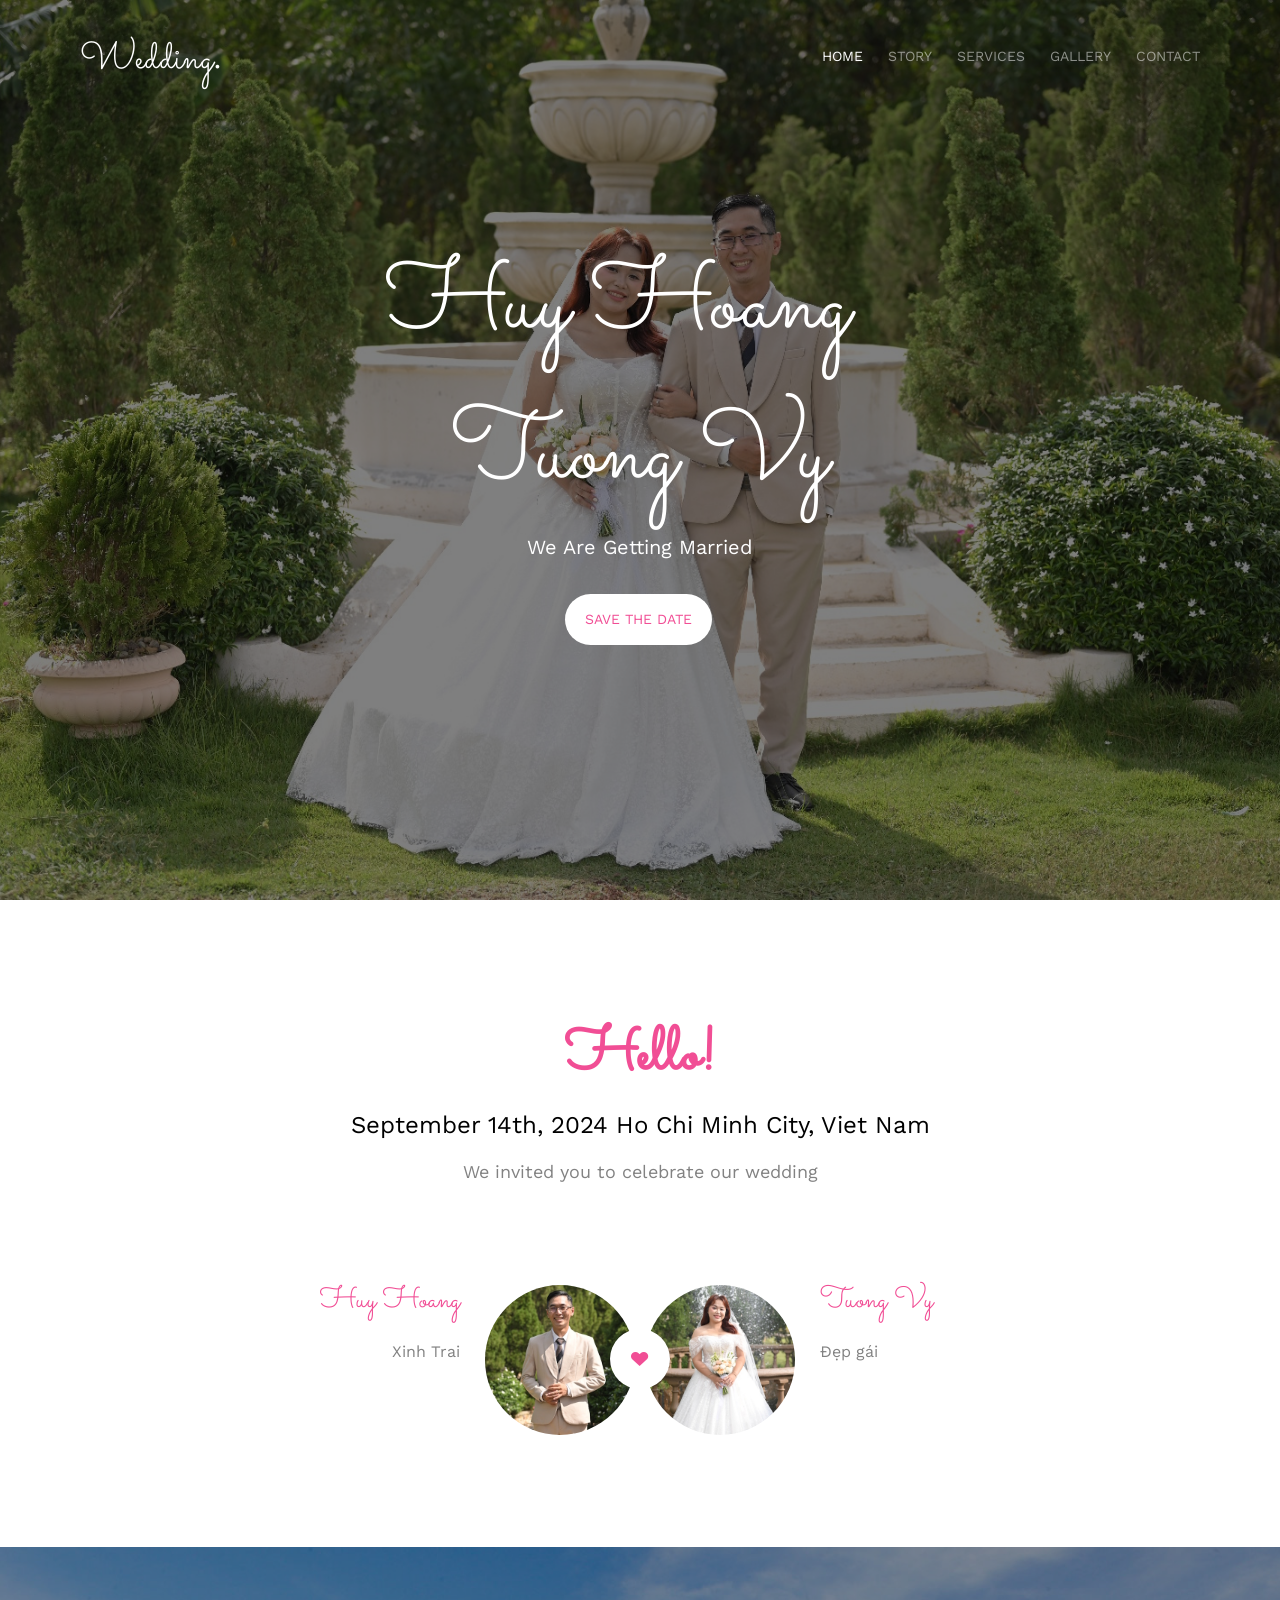
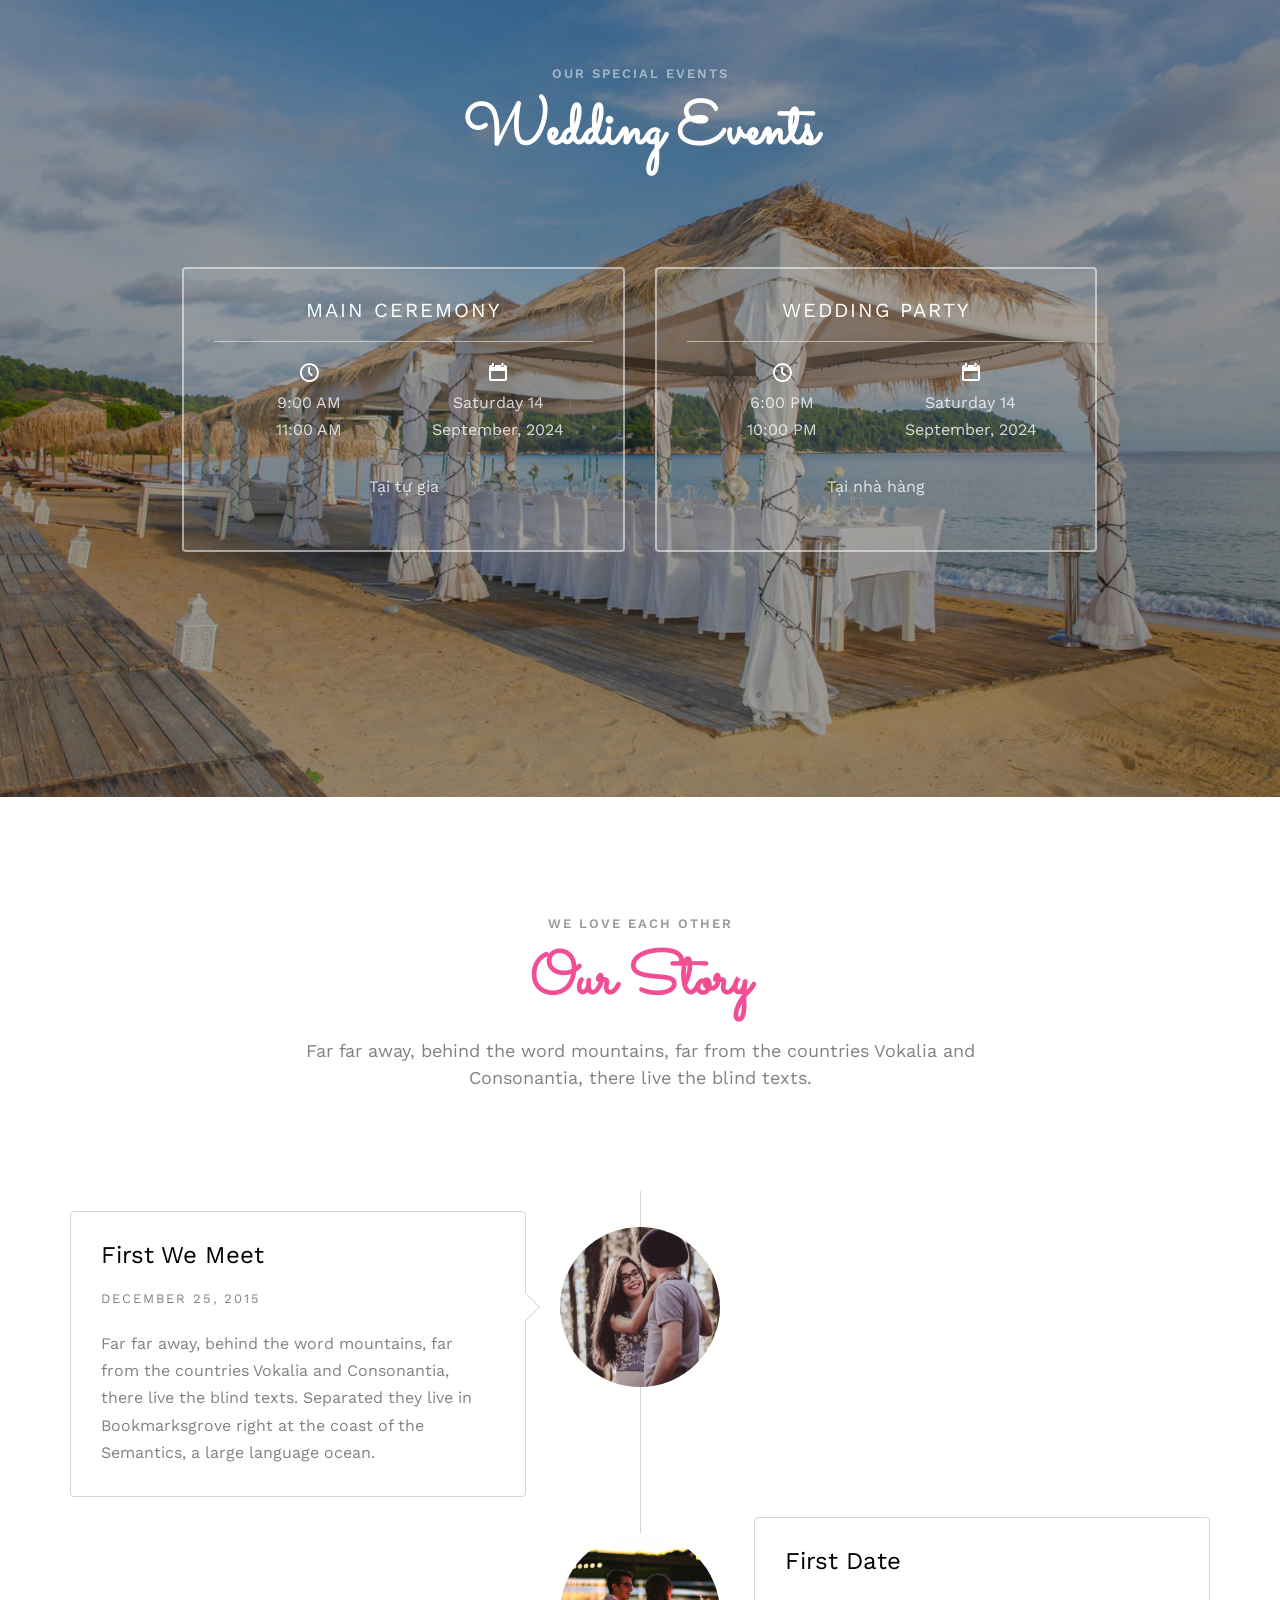
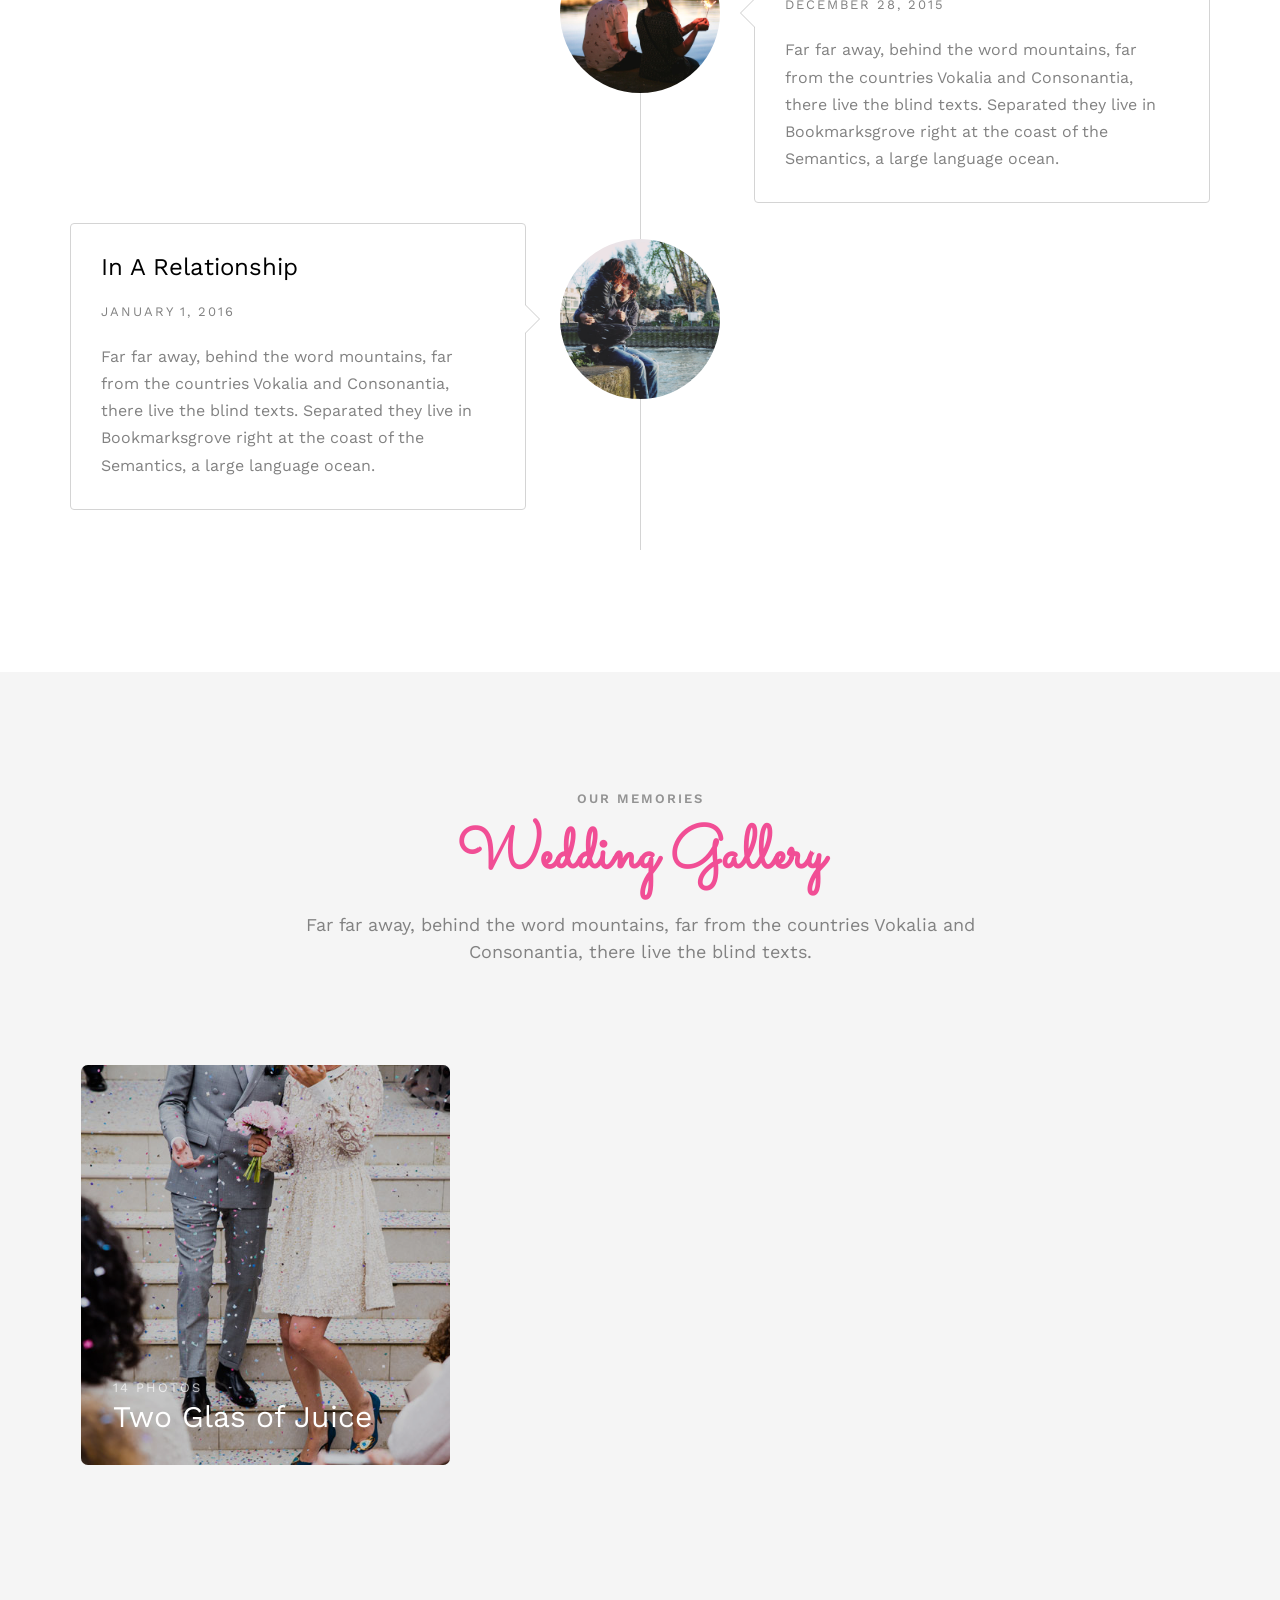
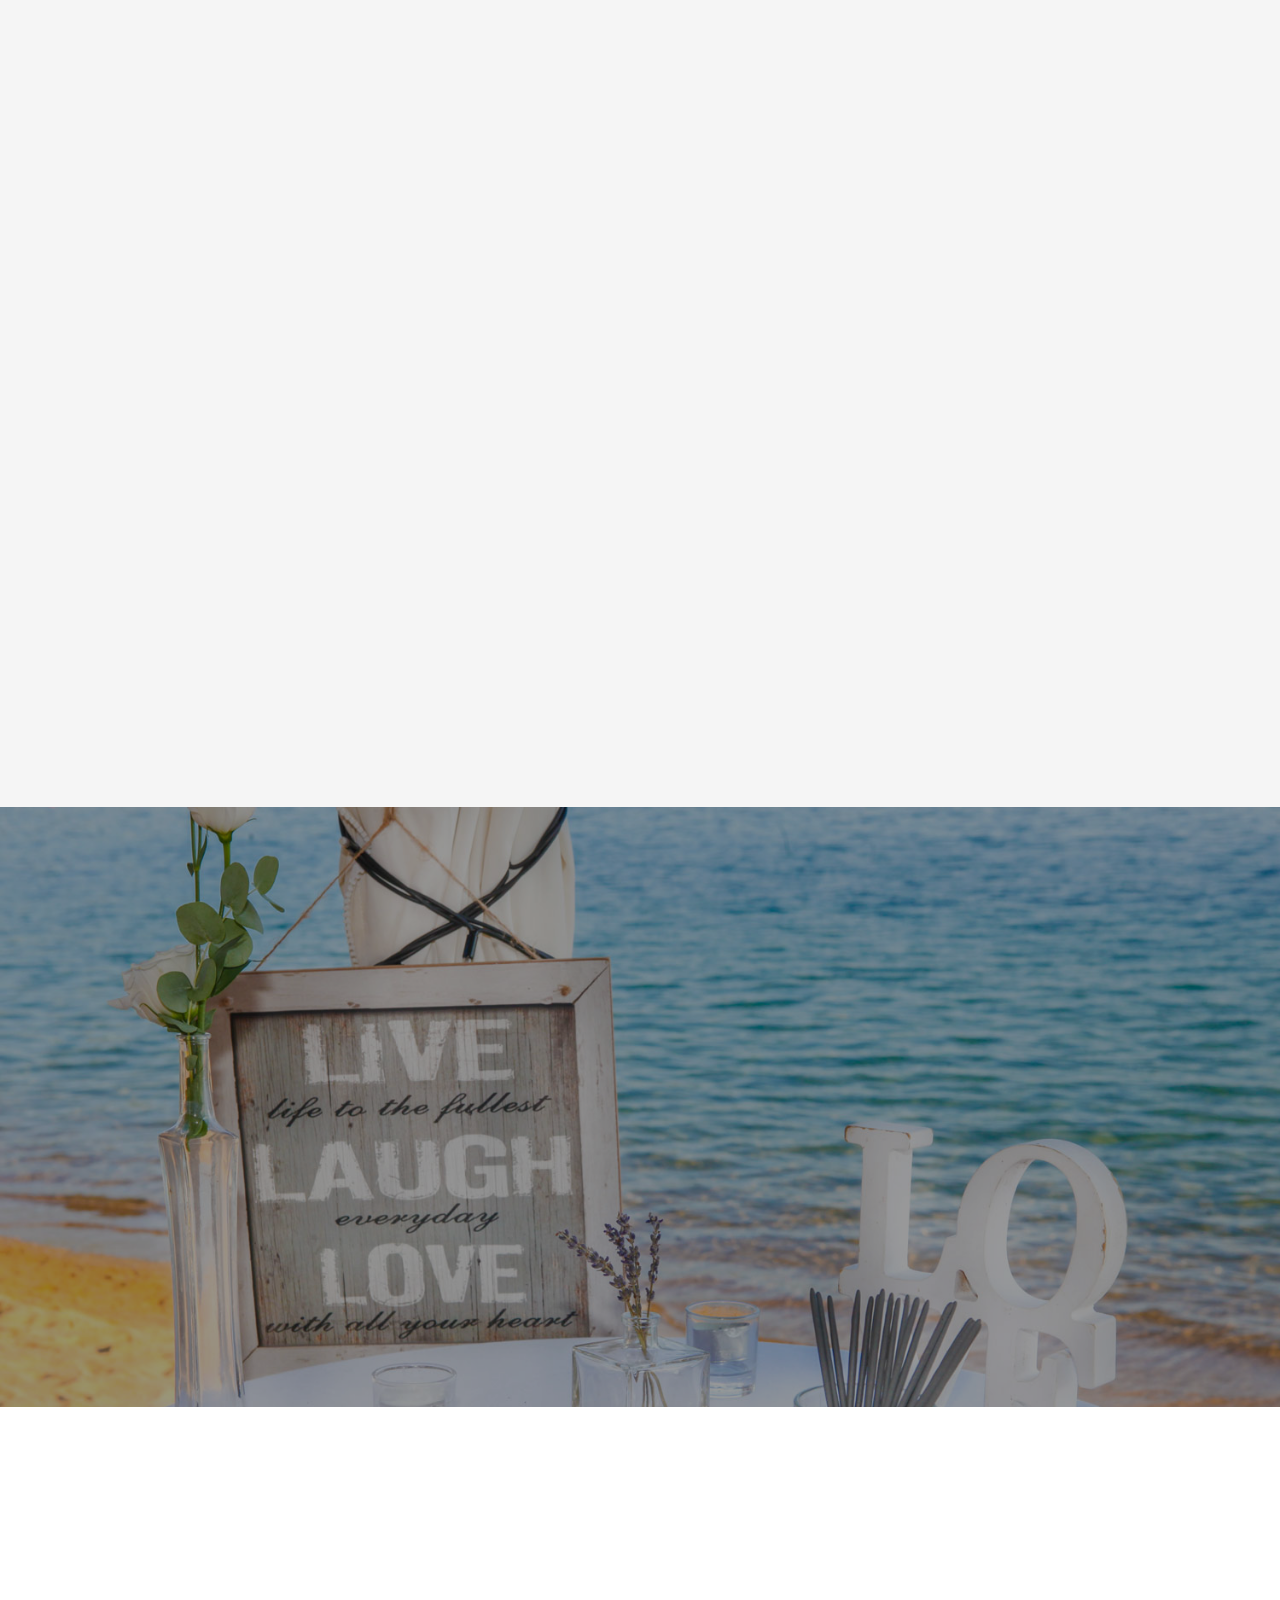
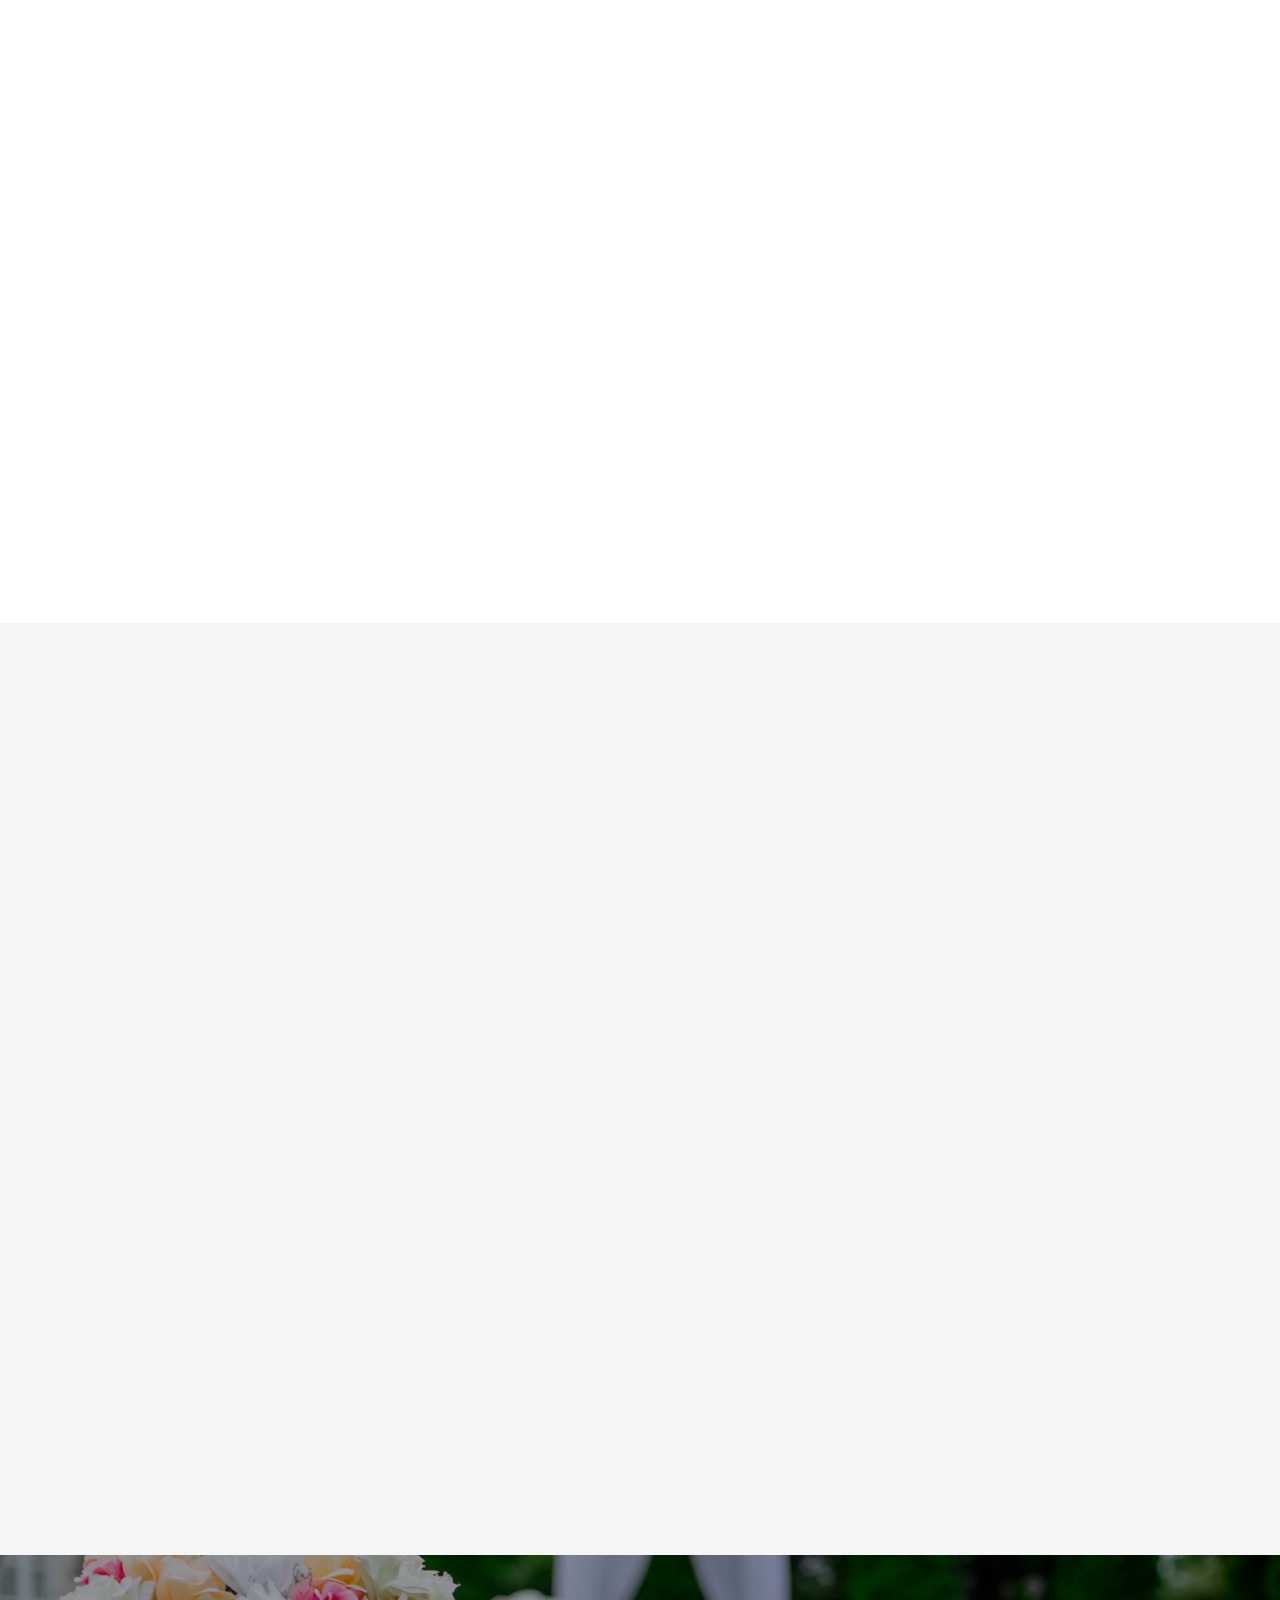
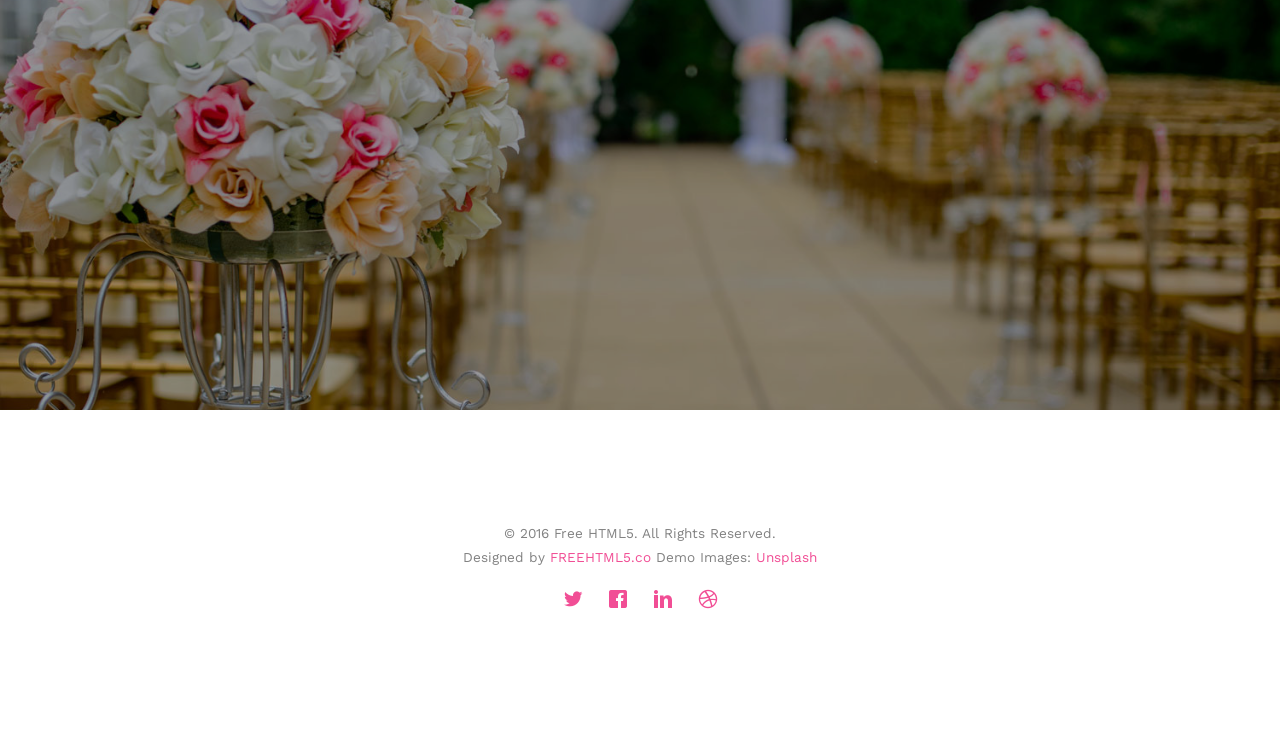
==== commit c4ed9c63: "Update index.html fix image position" ====
--- a/public/index.html
+++ b/public/index.html
@@ -94,14 +94,14 @@
 		</div>
 	</nav>
 
-	<header id="fh5co-header" class="fh5co-cover" role="banner" style="background-image:url(images/img_bg_2.jpg);" data-stellar-background-ratio="0.5">
+	<header id="fh5co-header" class="fh5co-cover" role="banner" style="background-image:url(images/img_bg_2.jpg);background-position: 50% 0;" data-stellar-background-ratio="0.5">
 		<div class="overlay"></div>
 		<div class="container">
 			<div class="row">
 				<div class="col-md-8 col-md-offset-2 text-center">
 					<div class="display-t">
 						<div class="display-tc animate-box" data-animate-effect="fadeIn">
-							<h1>Huy Hoang &amp; Tuong Vy</h1>
+							<h1>Huy Hoang &nbsp;<!-- &amp; --> Tuong Vy</h1> 
 							<h2>We Are Getting Married</h2>
 							<div class="simply-countdown simply-countdown-one"></div>
 							<p><a href="#" class="btn btn-default btn-sm">Save the date</a></p>
@@ -117,7 +117,7 @@
 			<div class="row">
 				<div class="col-md-8 col-md-offset-2 text-center fh5co-heading animate-box">
 					<h2>Hello!</h2>
-					<h3>Steptember 14th, 2024 Ho Chi Minh City, Viet Nam</h3>
+					<h3>September 14th, 2024 Ho Chi Minh City, Viet Nam</h3>
 					<p>We invited you to celebrate our wedding</p>
 				</div>
 			</div>
@@ -169,7 +169,7 @@
 									<div class="event-col">
 										<i class="icon-calendar"></i>
 										<span>Saturday 14</span>
-										<span>Steptember, 2024</span>
+										<span>September, 2024</span>
 									</div>
 									<p>Tại tự gia</p>
 								</div>
@@ -185,7 +185,7 @@
 									<div class="event-col">
 										<i class="icon-calendar"></i>
 										<span>Saturday 14</span>
-										<span>Steptember, 2024</span>
+										<span>September, 2024</span>
 									</div>
 									<p>Tại nhà hàng</p>
 								</div>
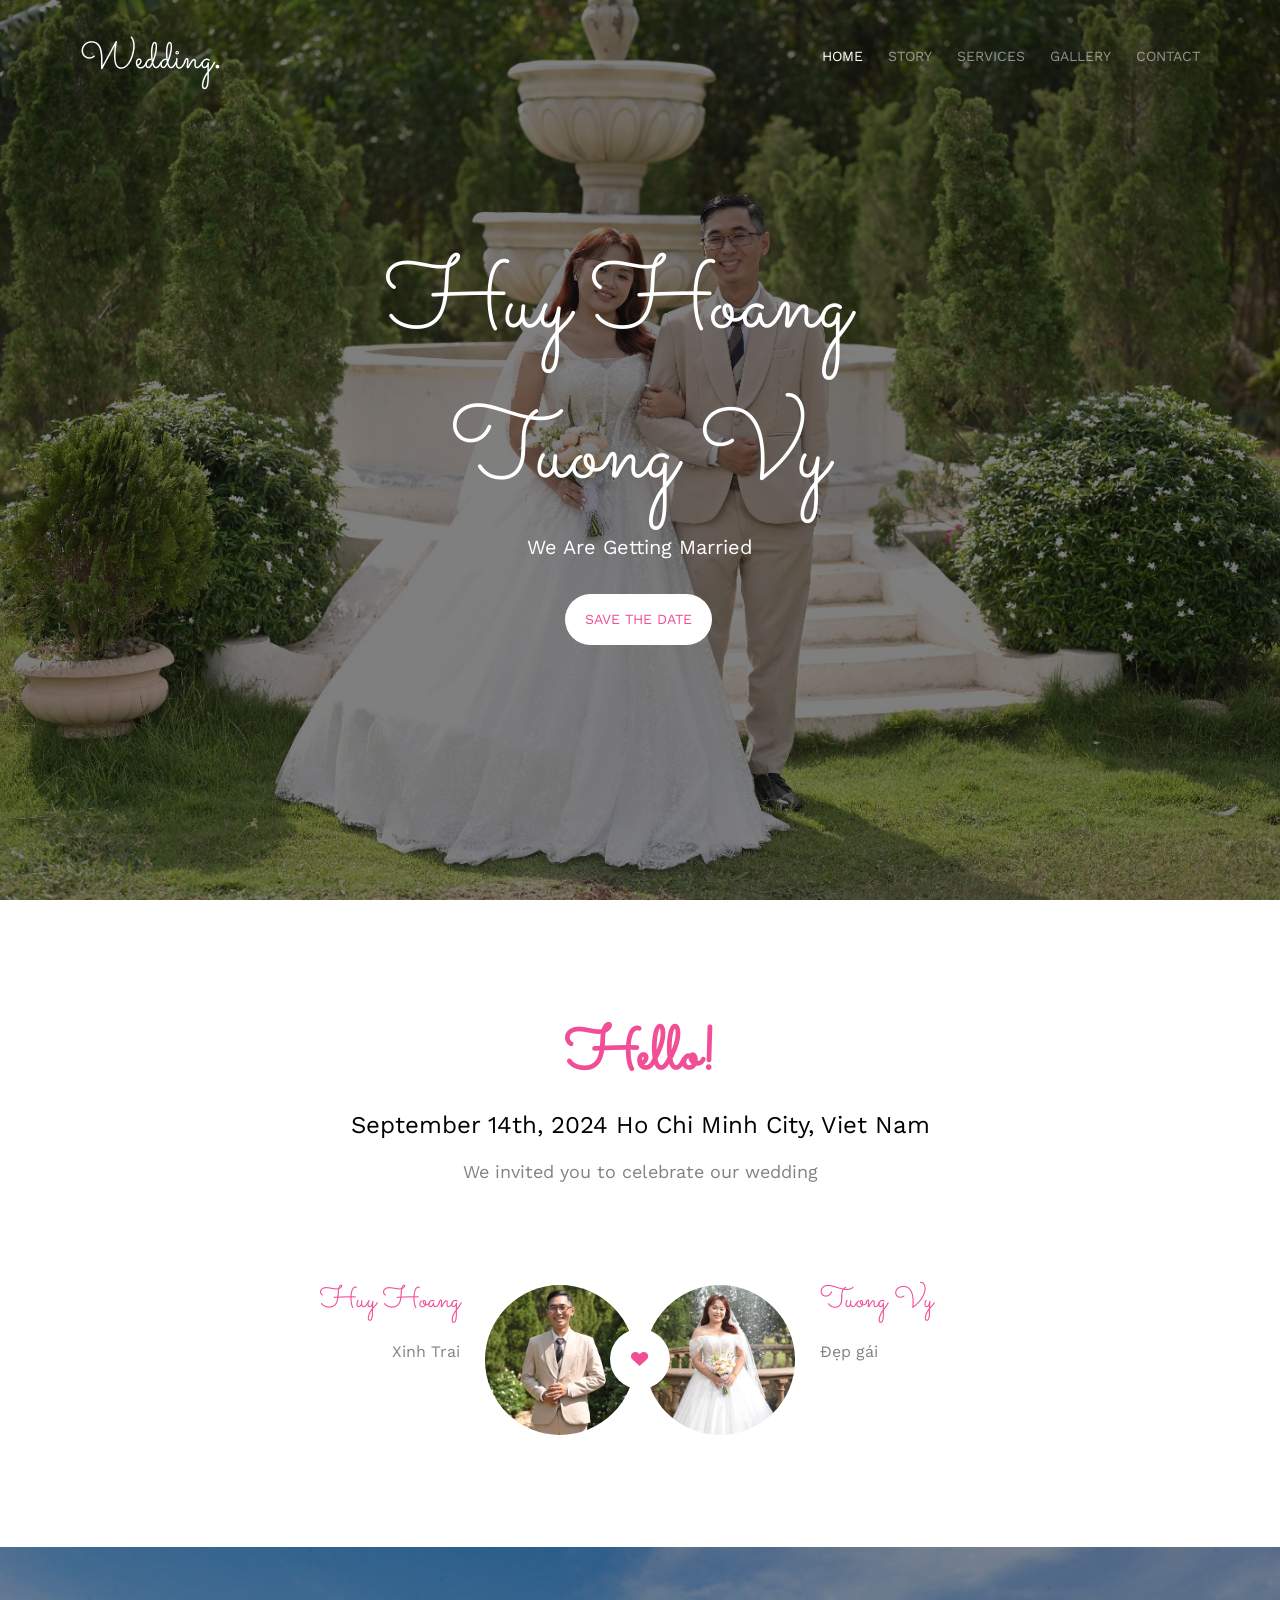
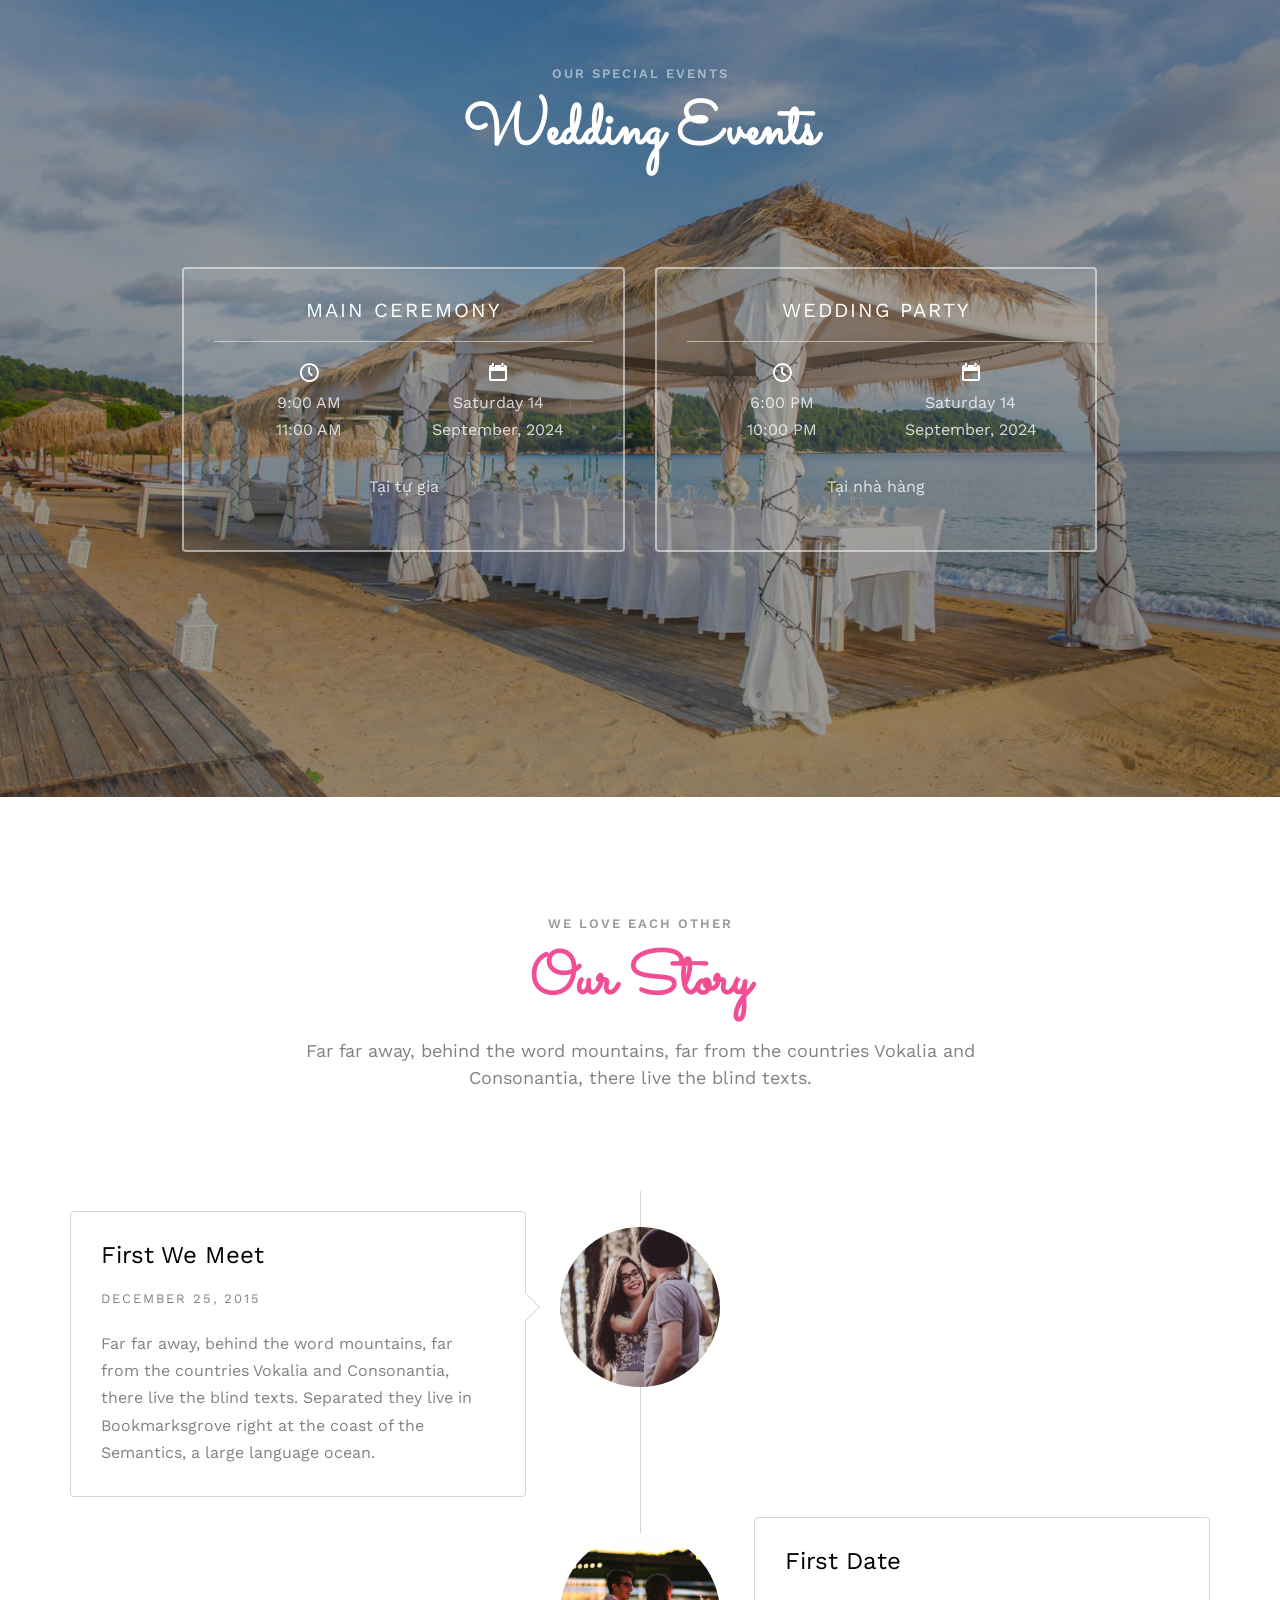
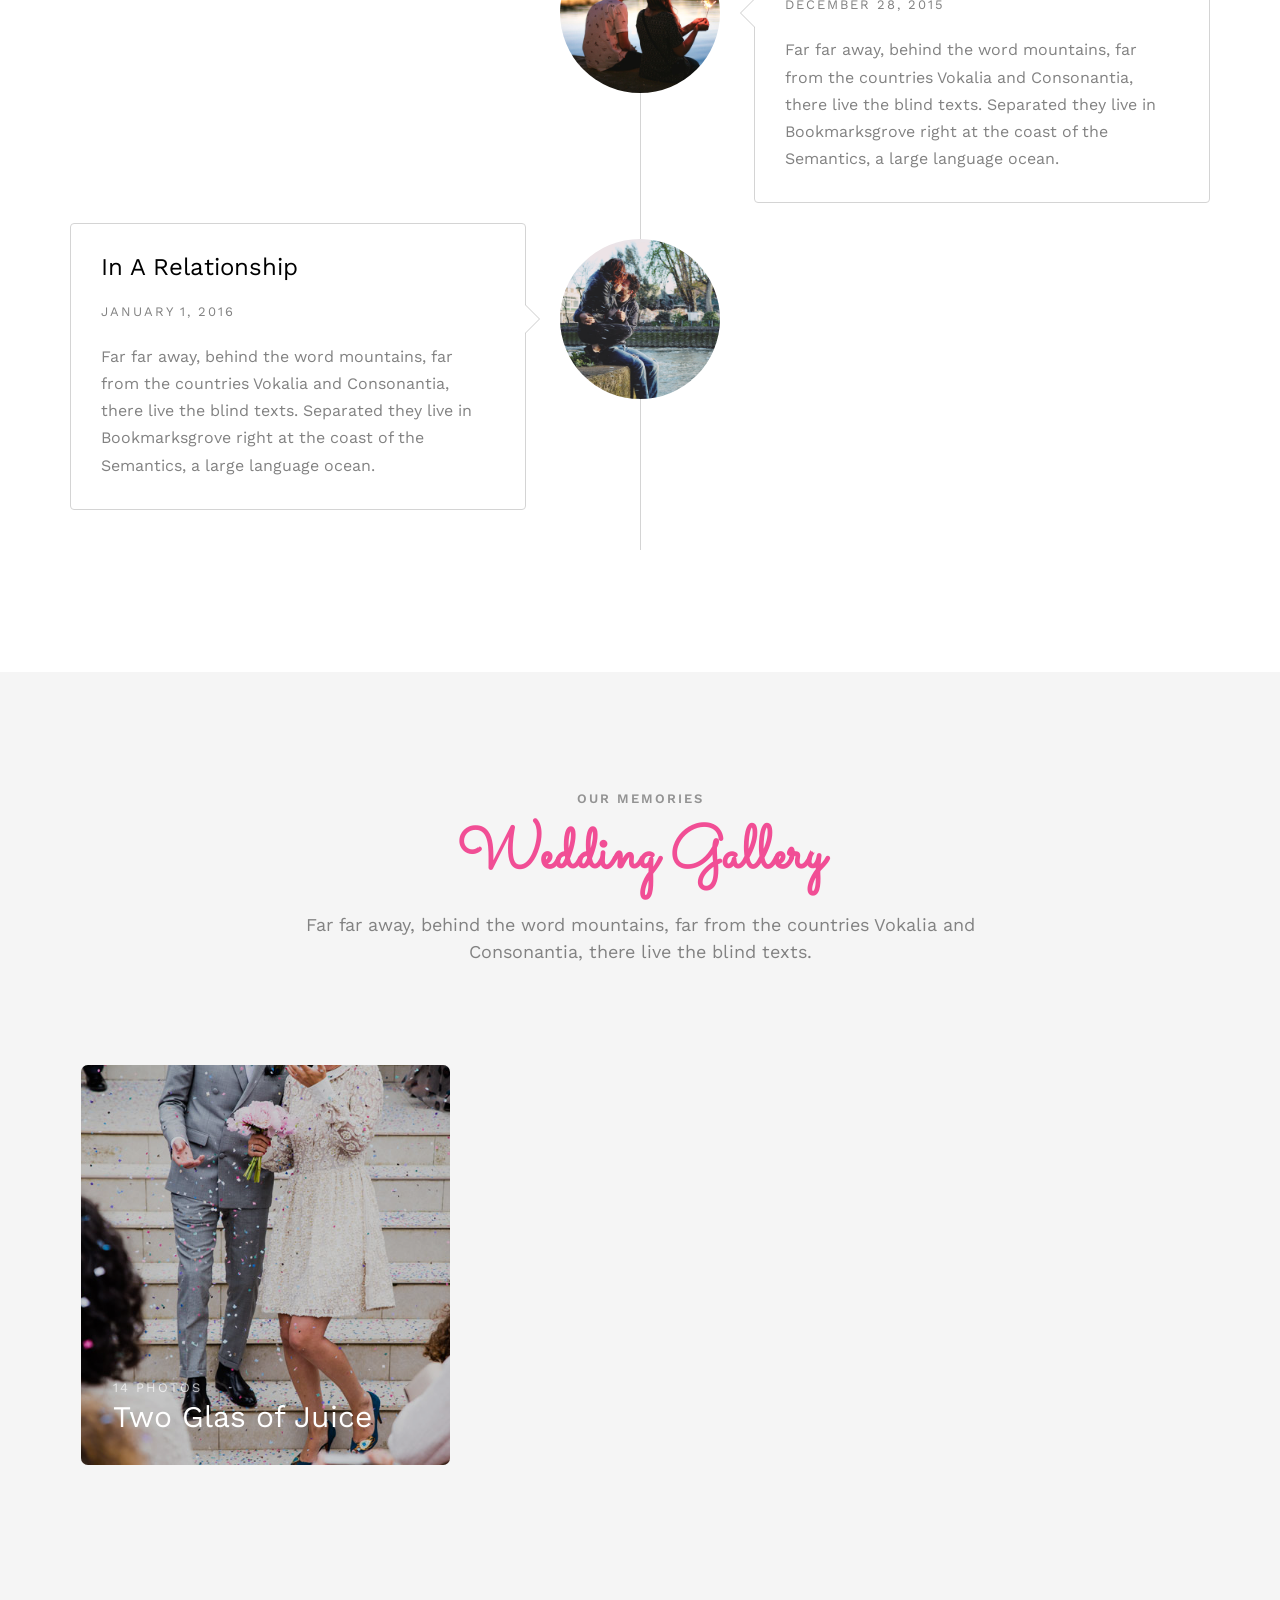
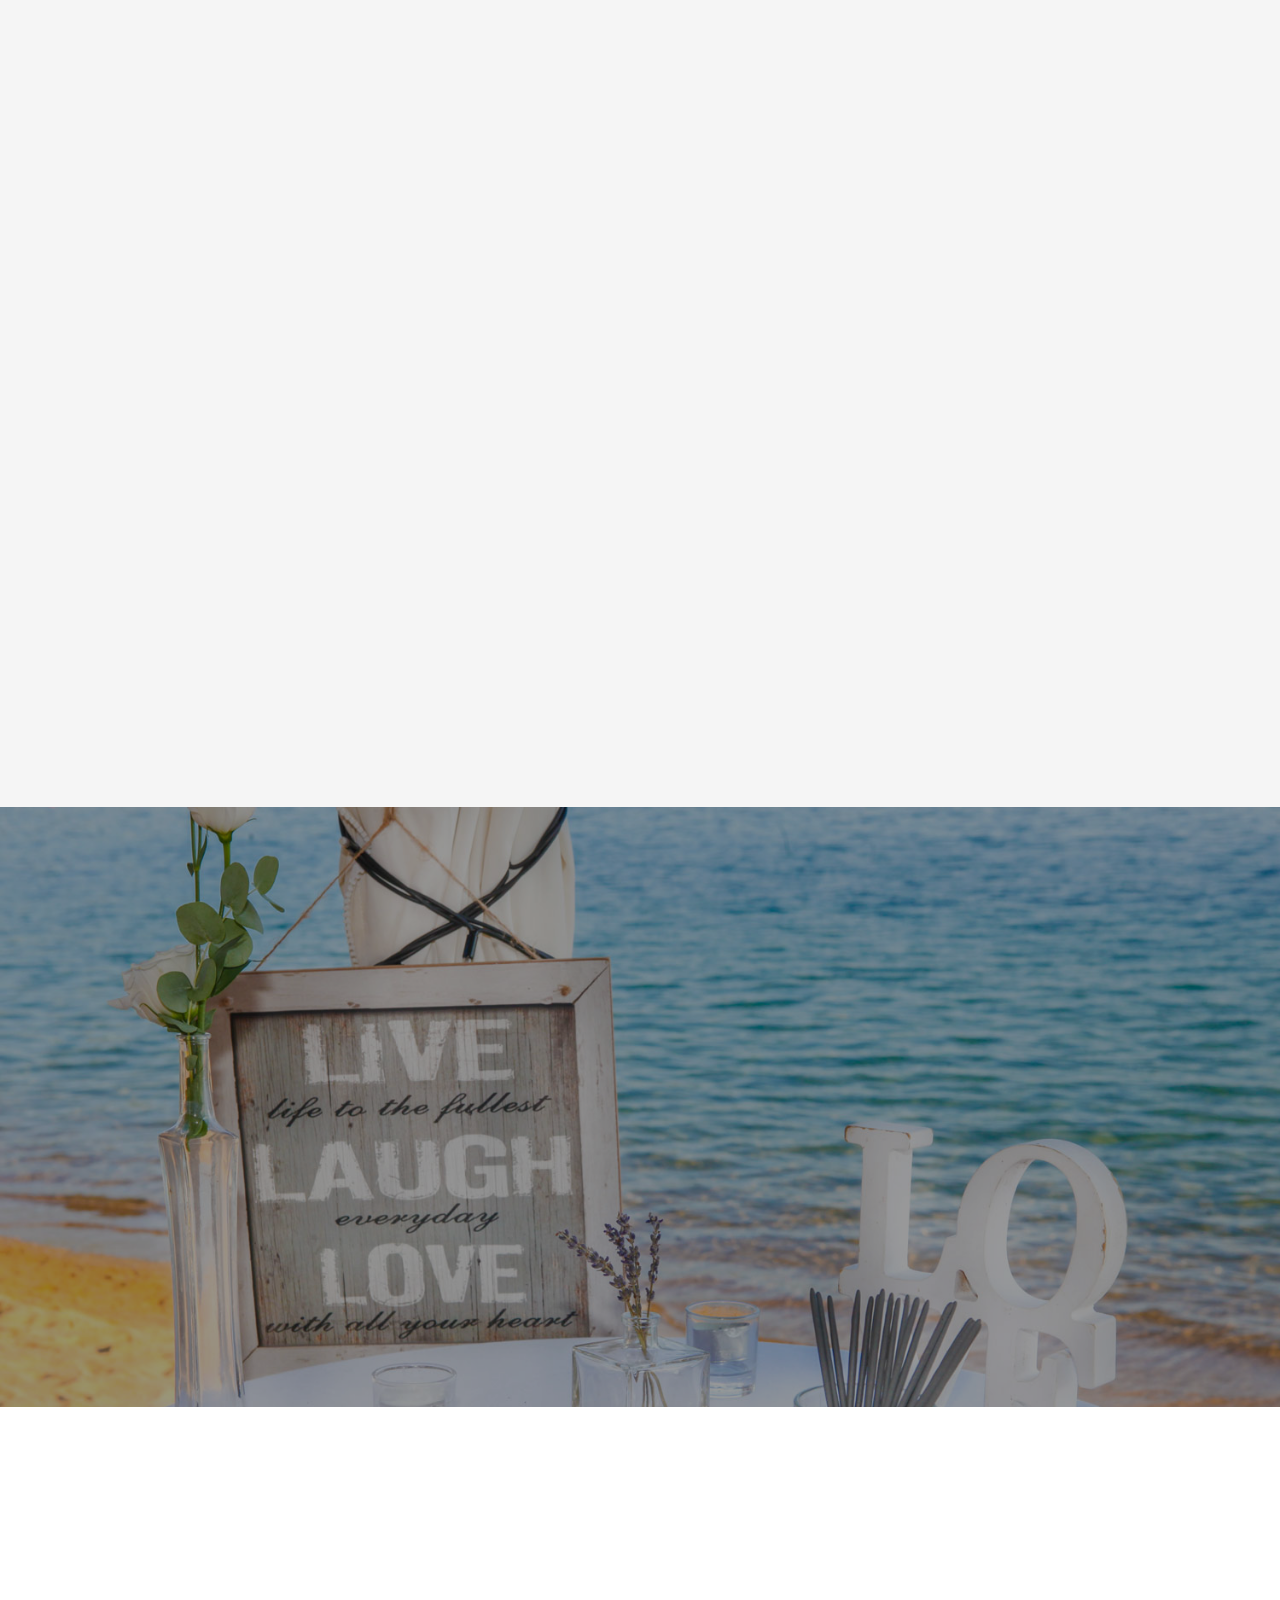
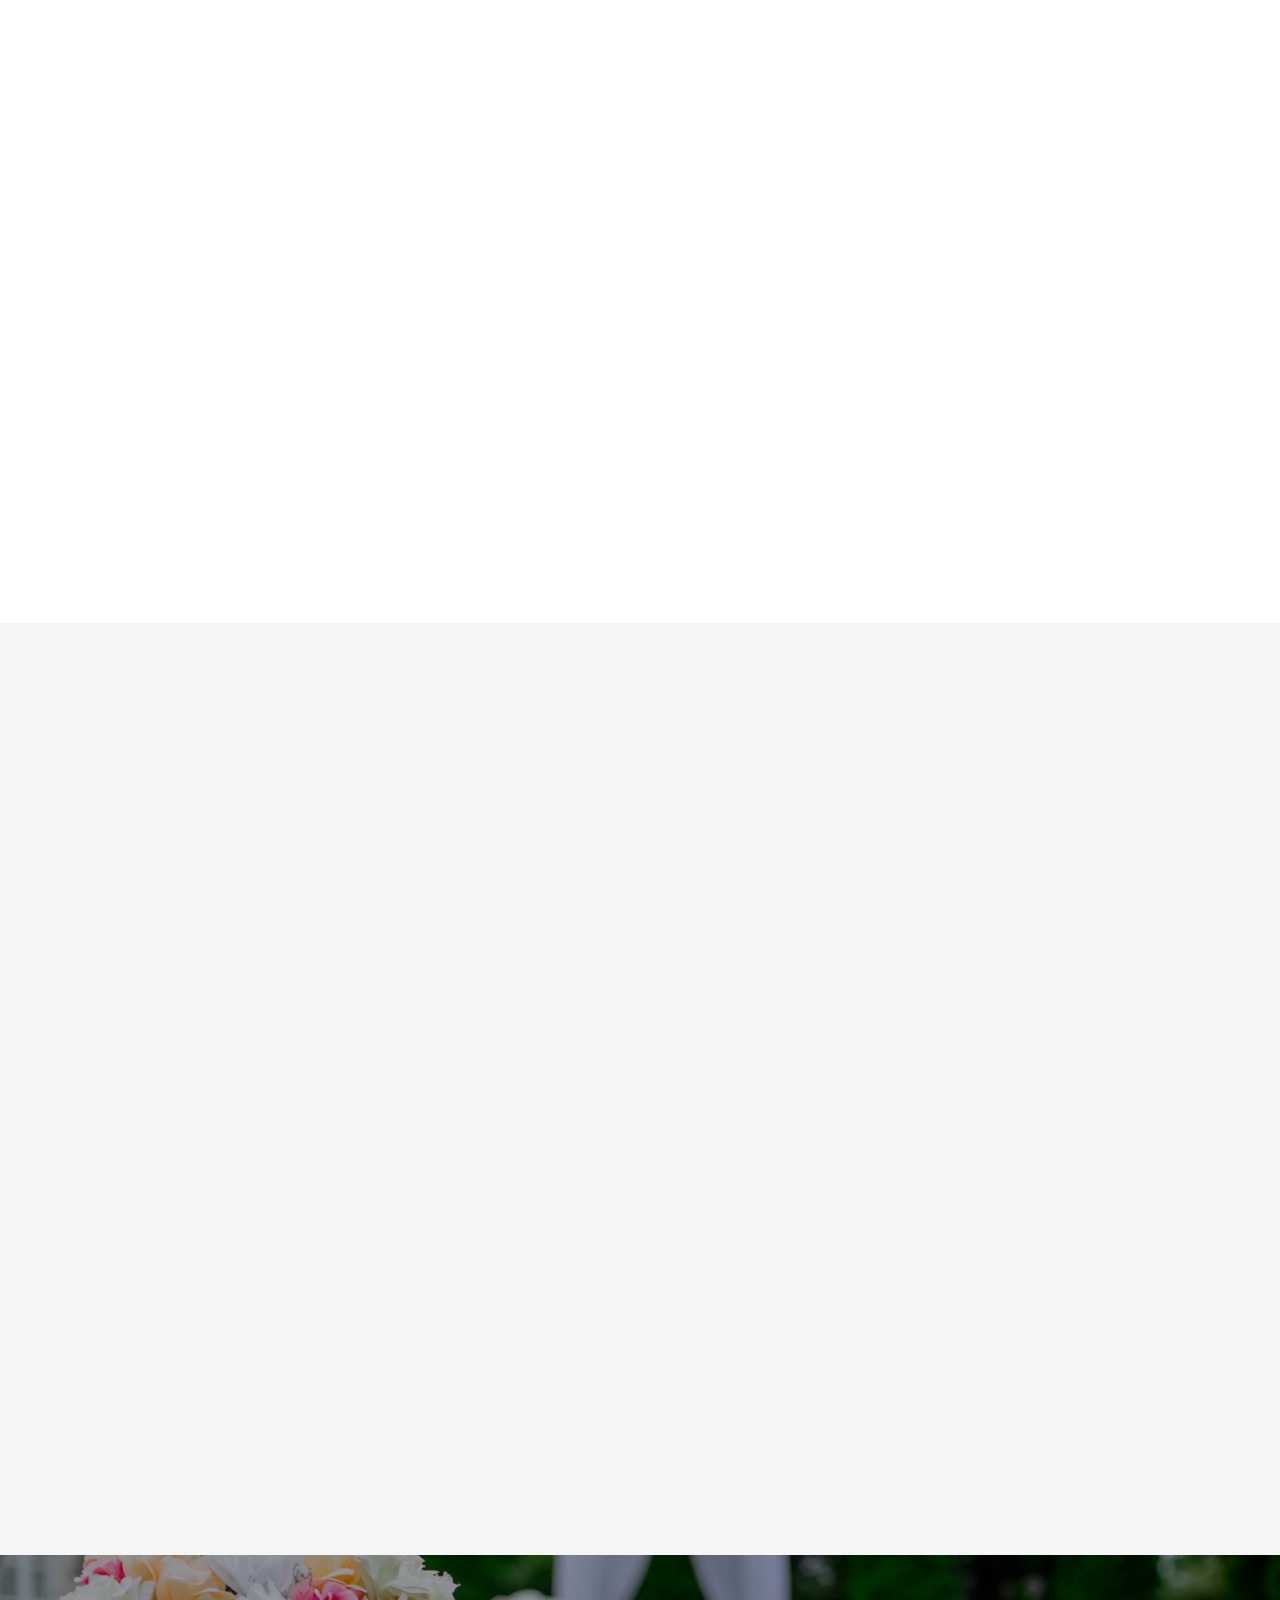
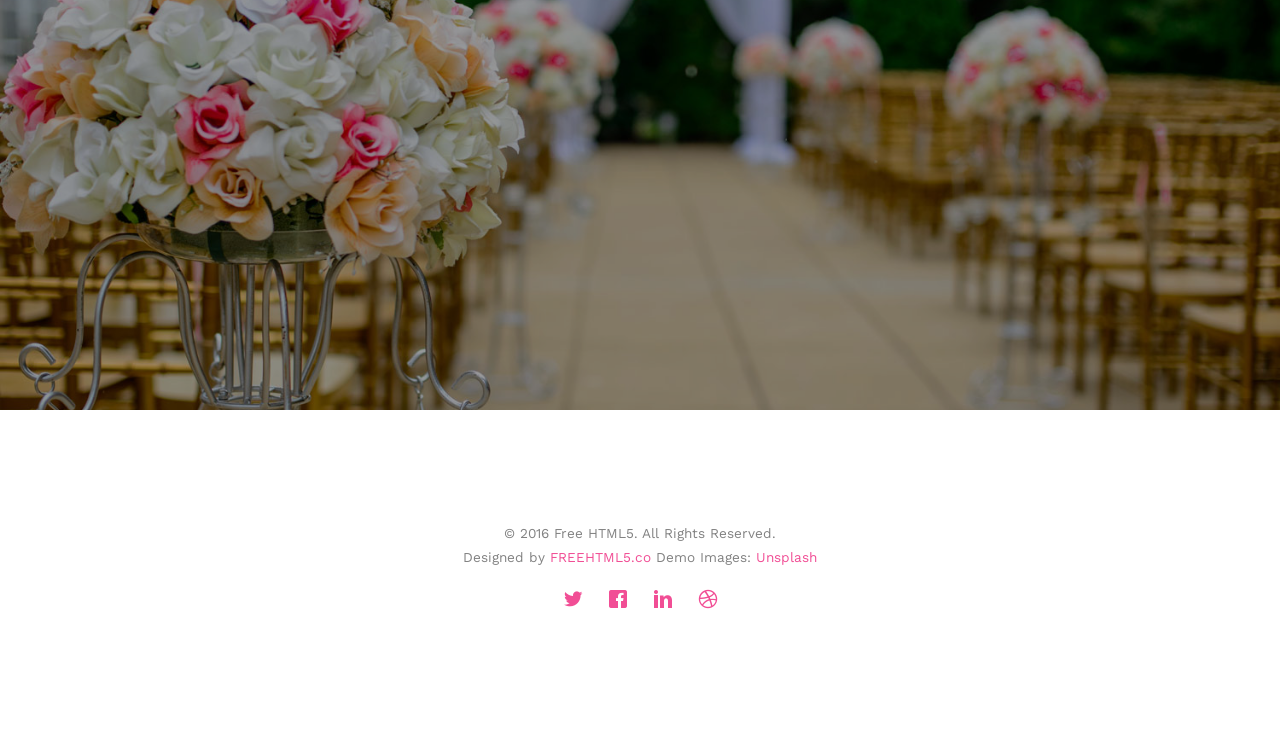
==== commit 9961f66b: "Update index.html fix center image" ====
--- a/public/index.html
+++ b/public/index.html
@@ -94,7 +94,7 @@
 		</div>
 	</nav>
 
-	<header id="fh5co-header" class="fh5co-cover" role="banner" style="background-image:url(images/img_bg_2.jpg);background-position: 50% 0;" data-stellar-background-ratio="0.5">
+	<header id="fh5co-header" class="fh5co-cover" role="banner" style="background-image:url(images/img_bg_2.jpg);background-position: center center;">
 		<div class="overlay"></div>
 		<div class="container">
 			<div class="row">
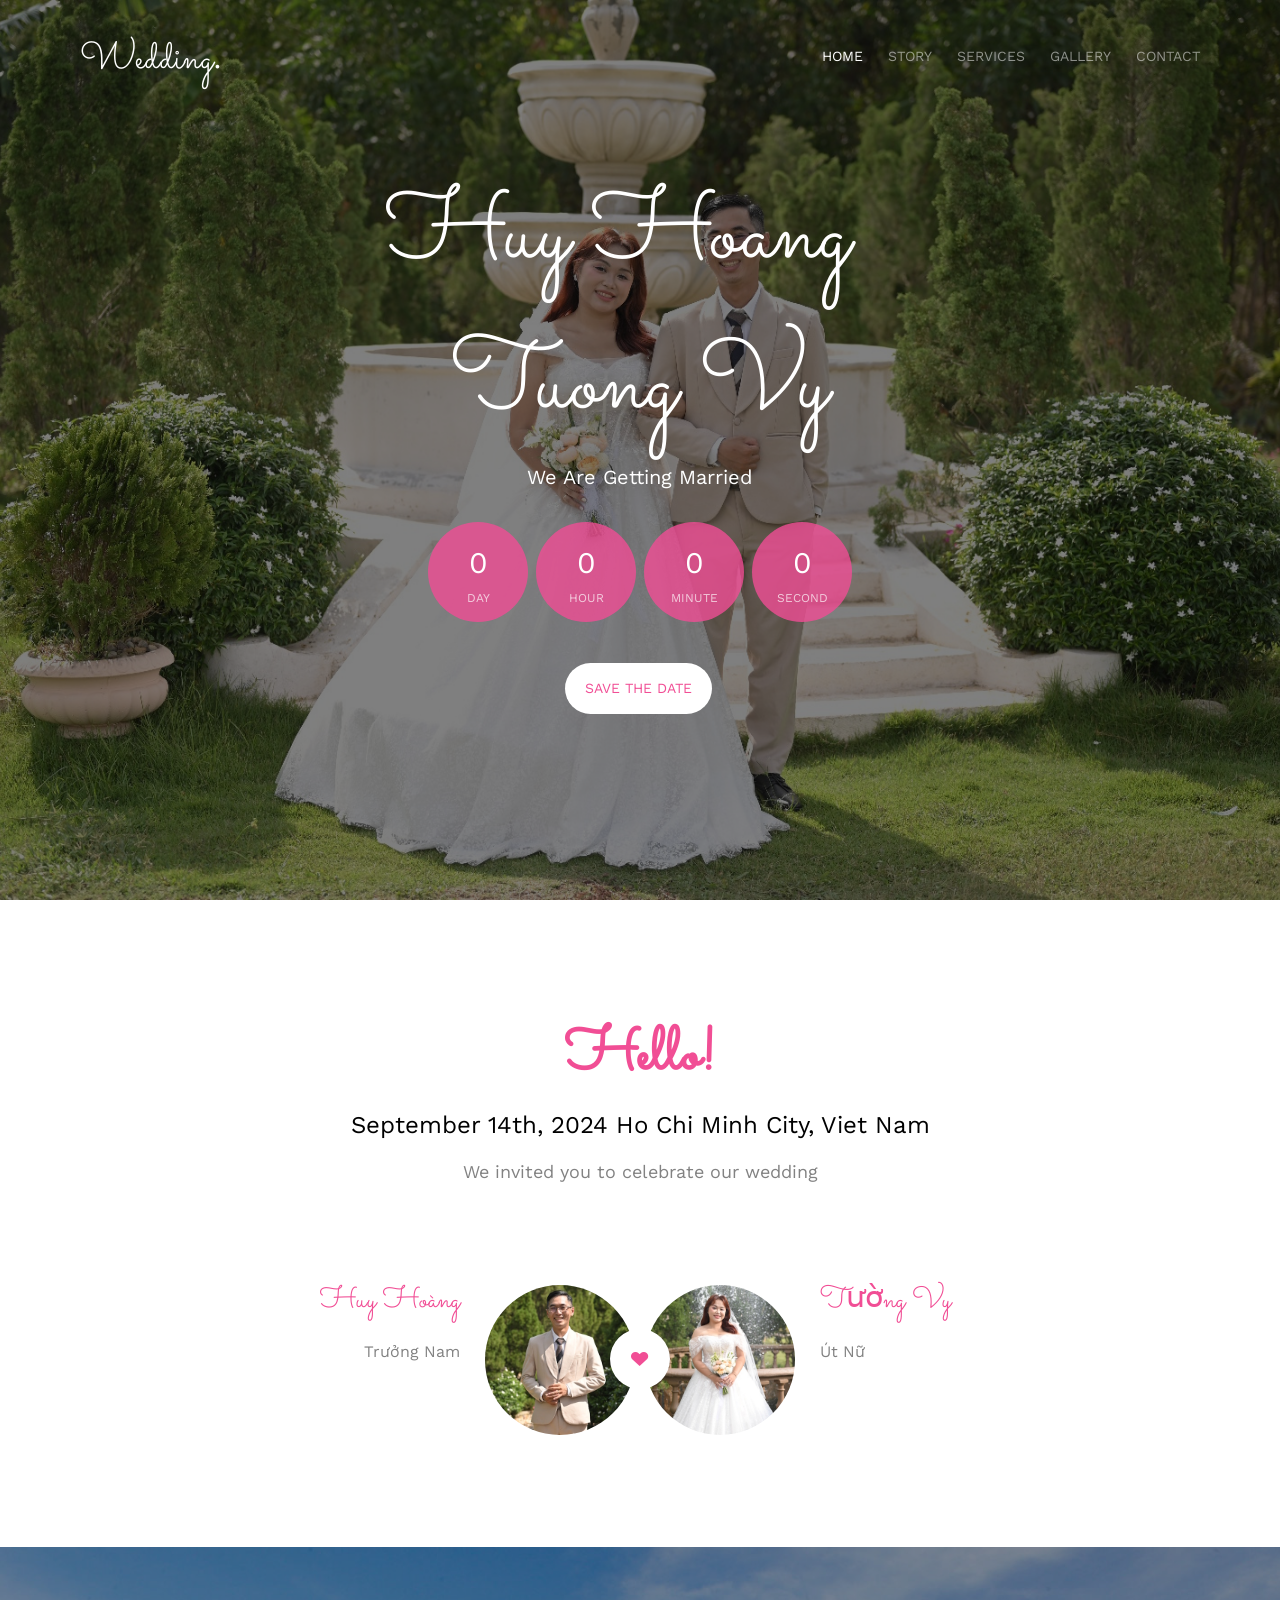
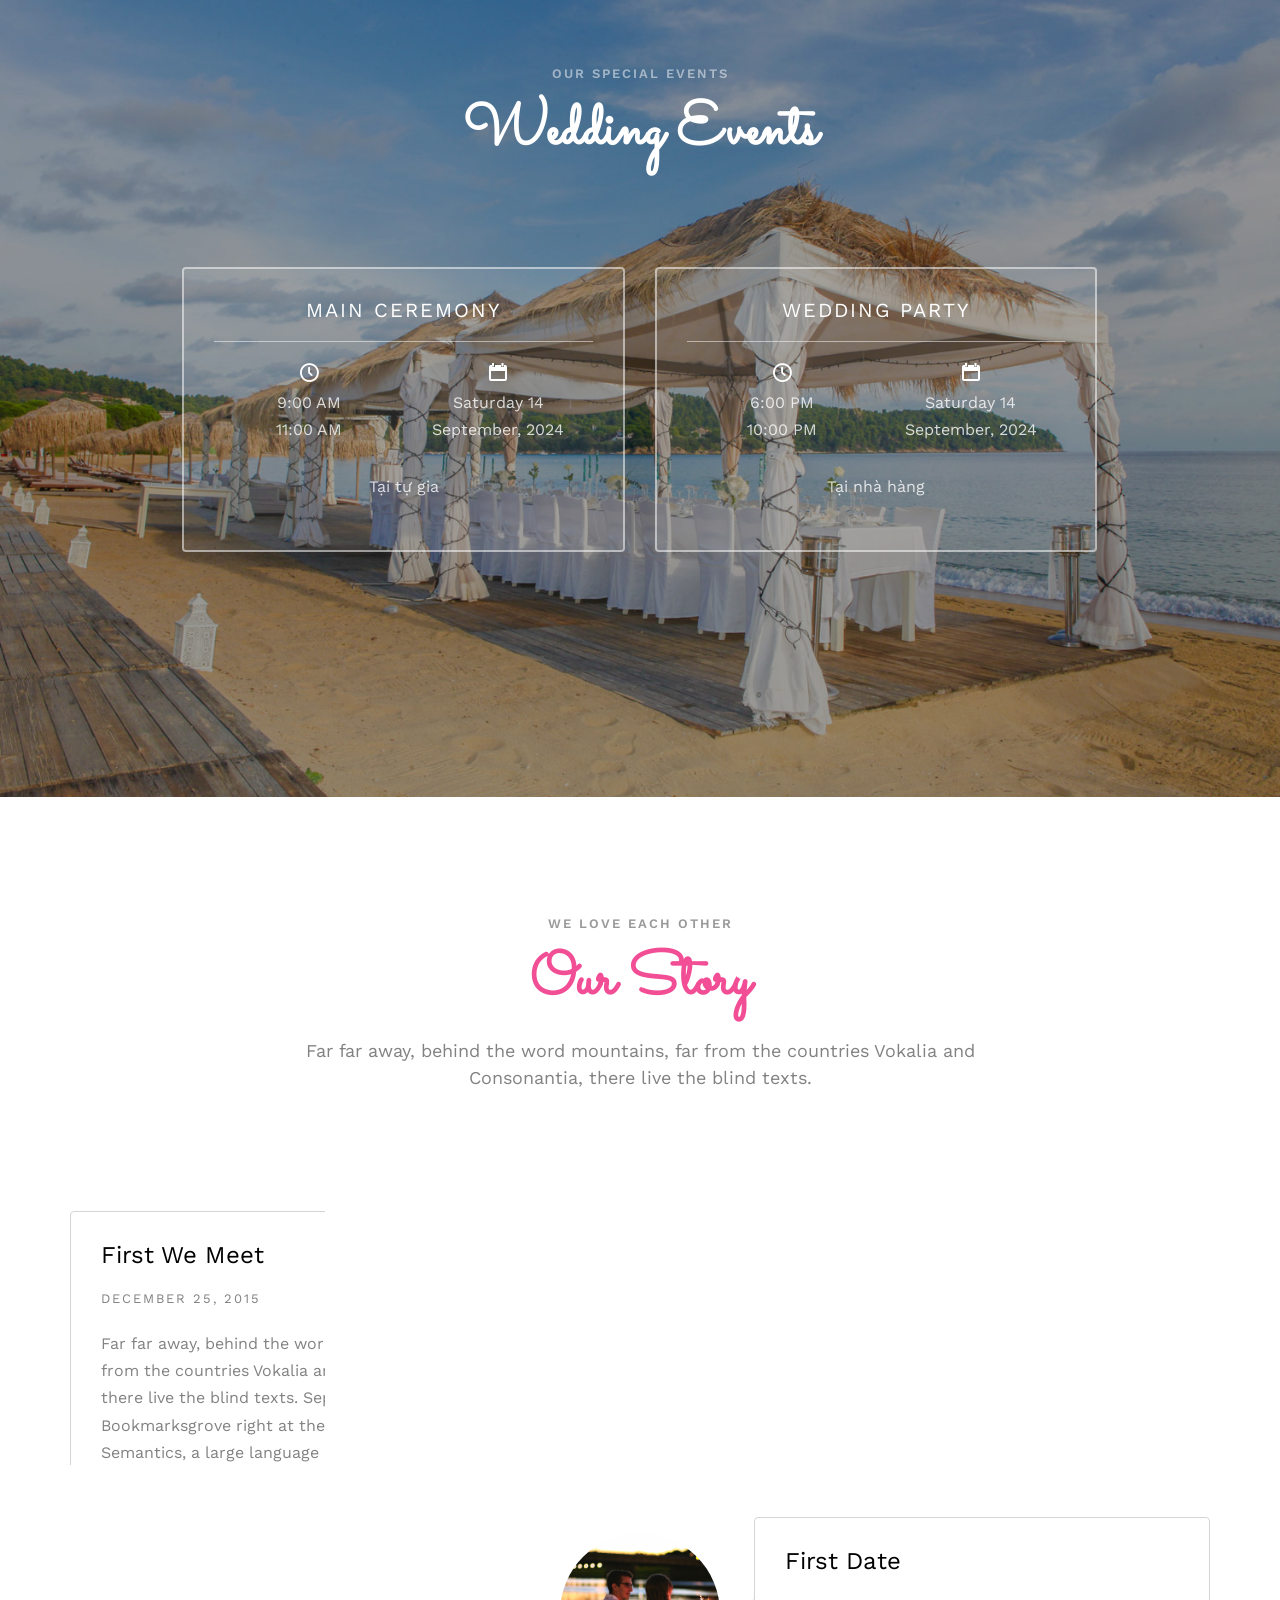
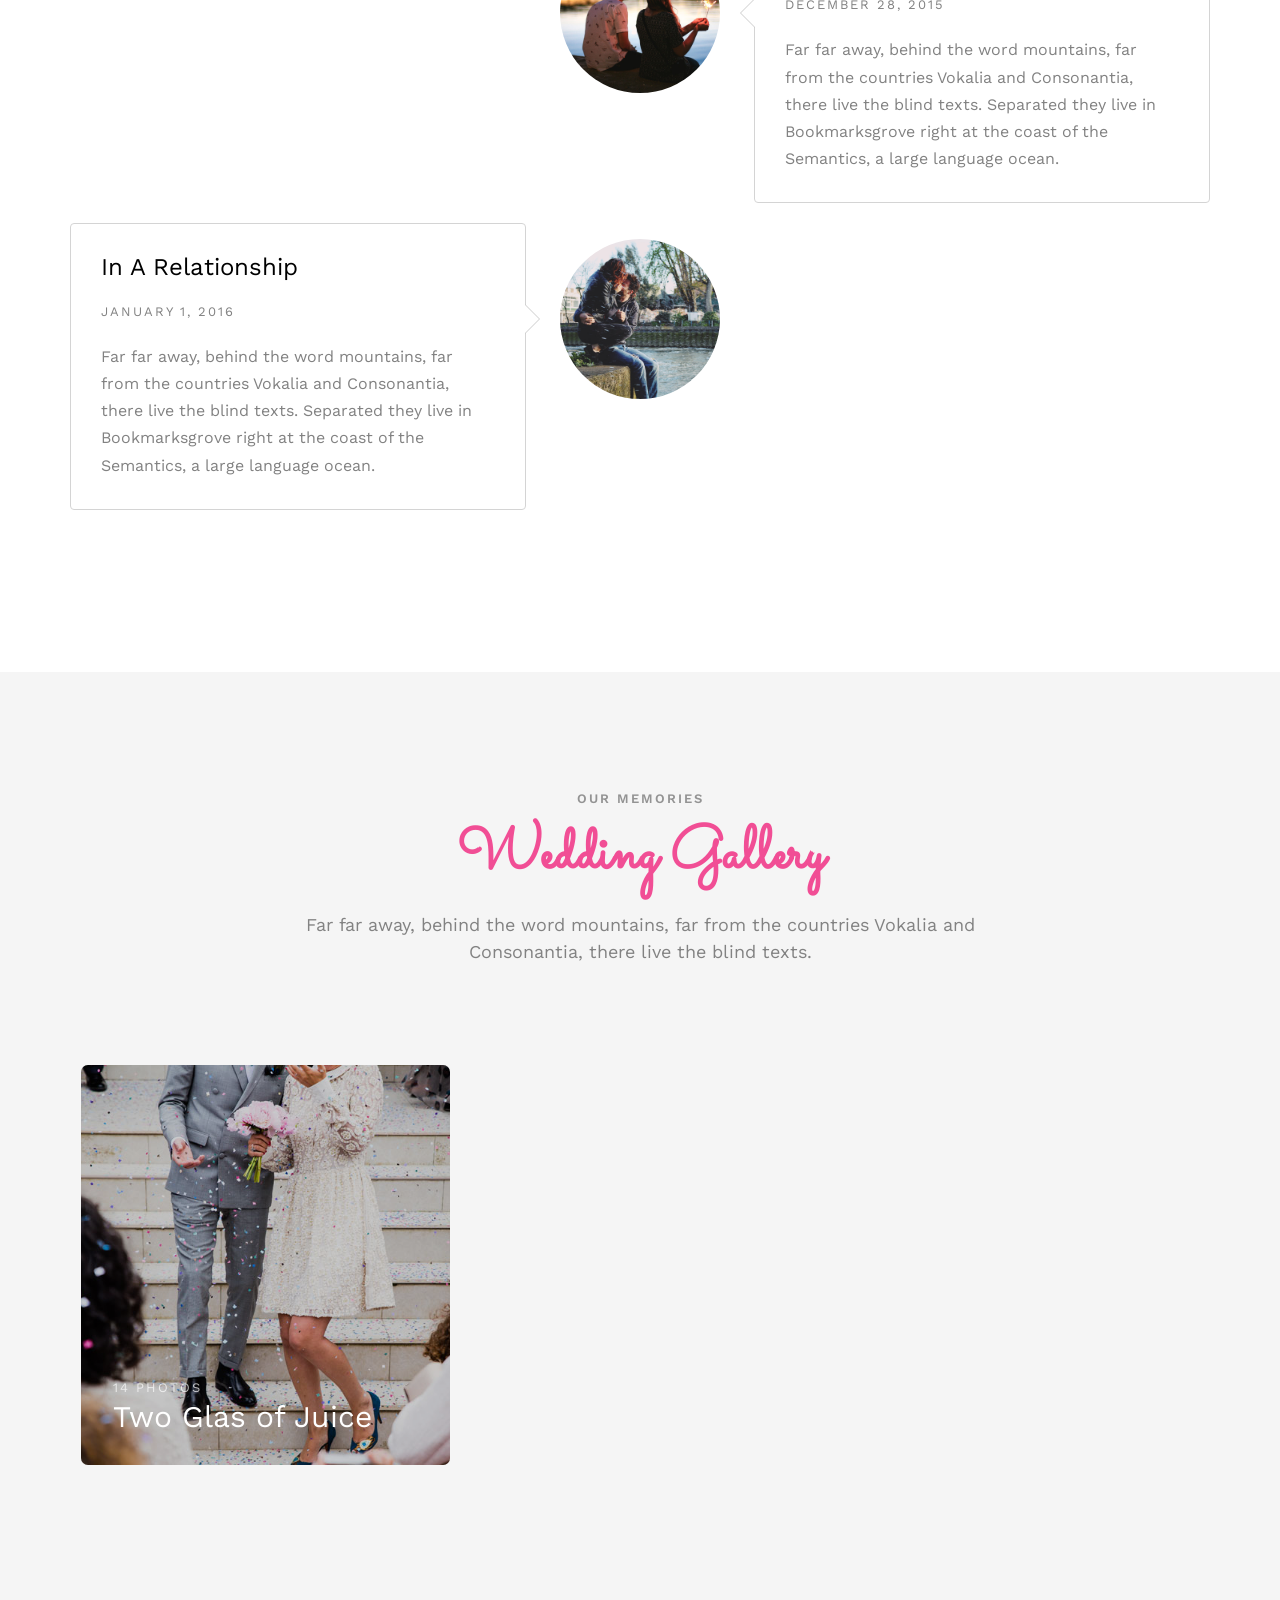
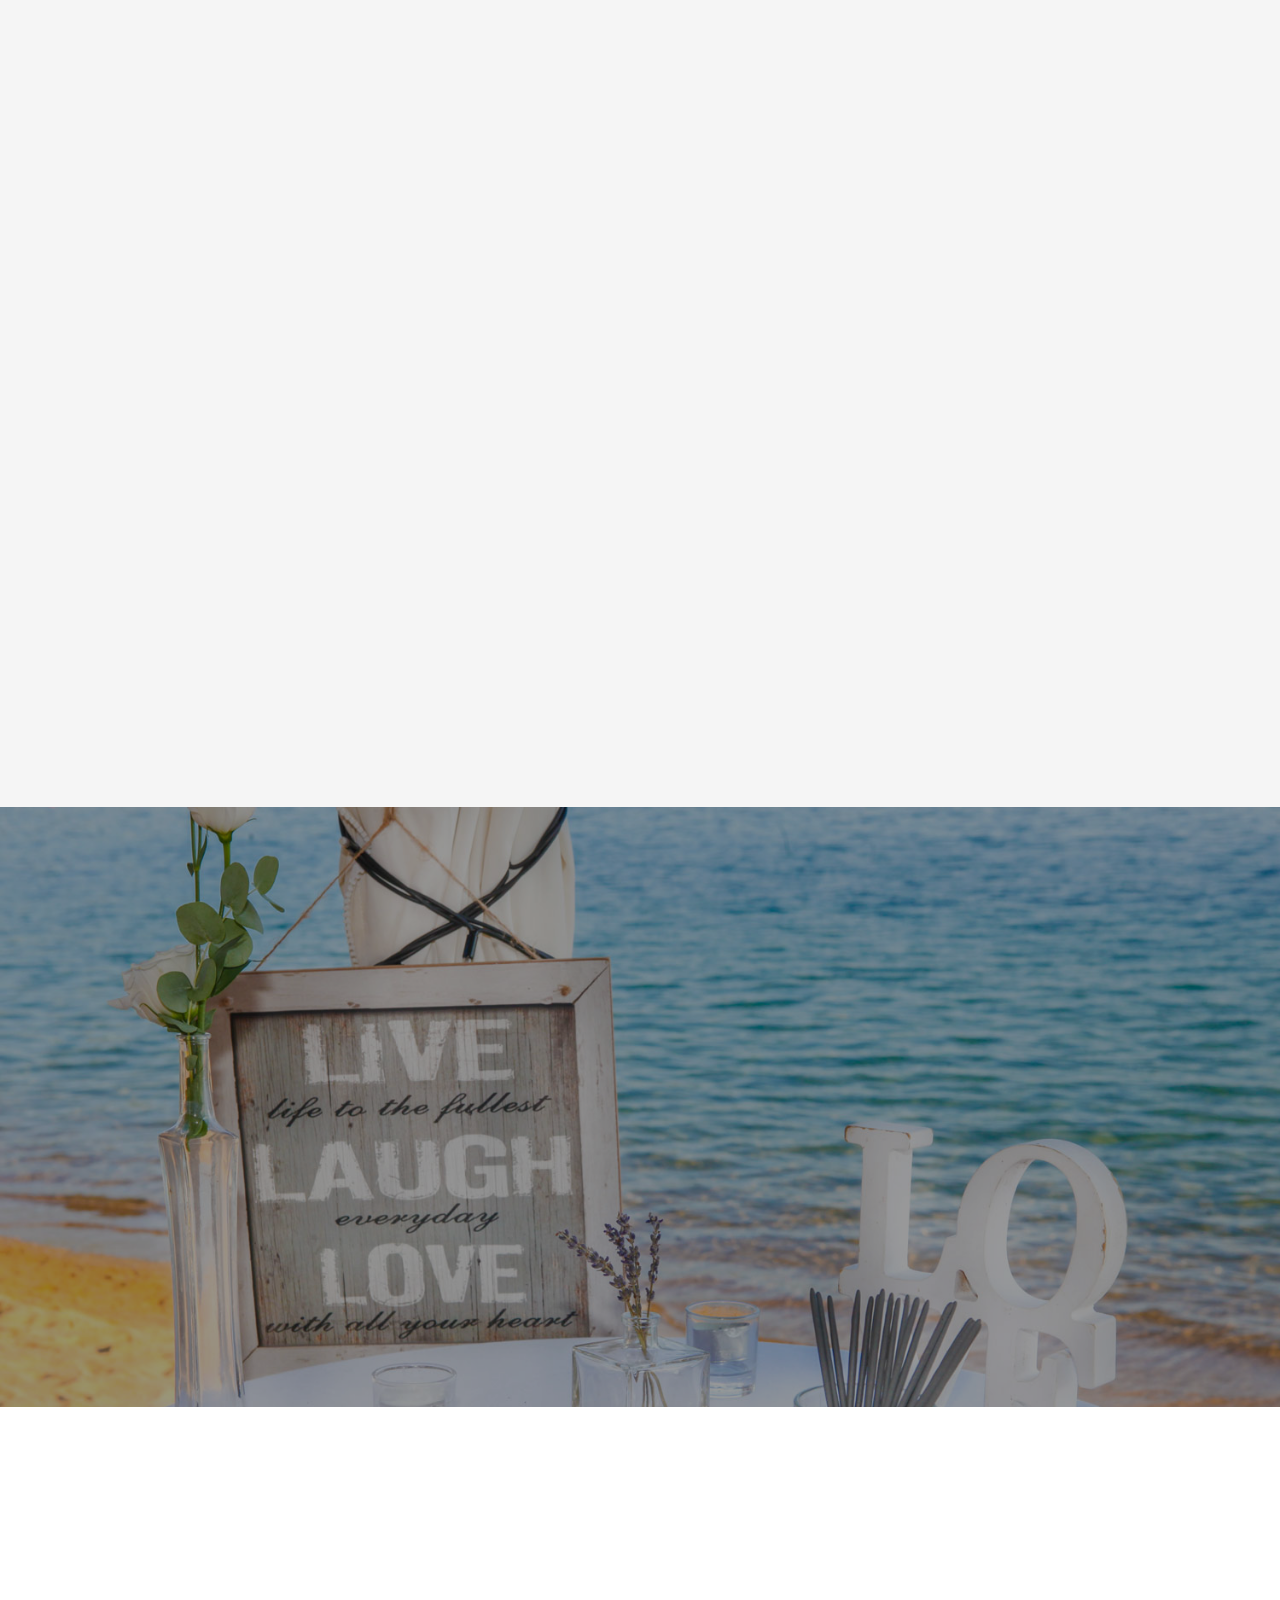
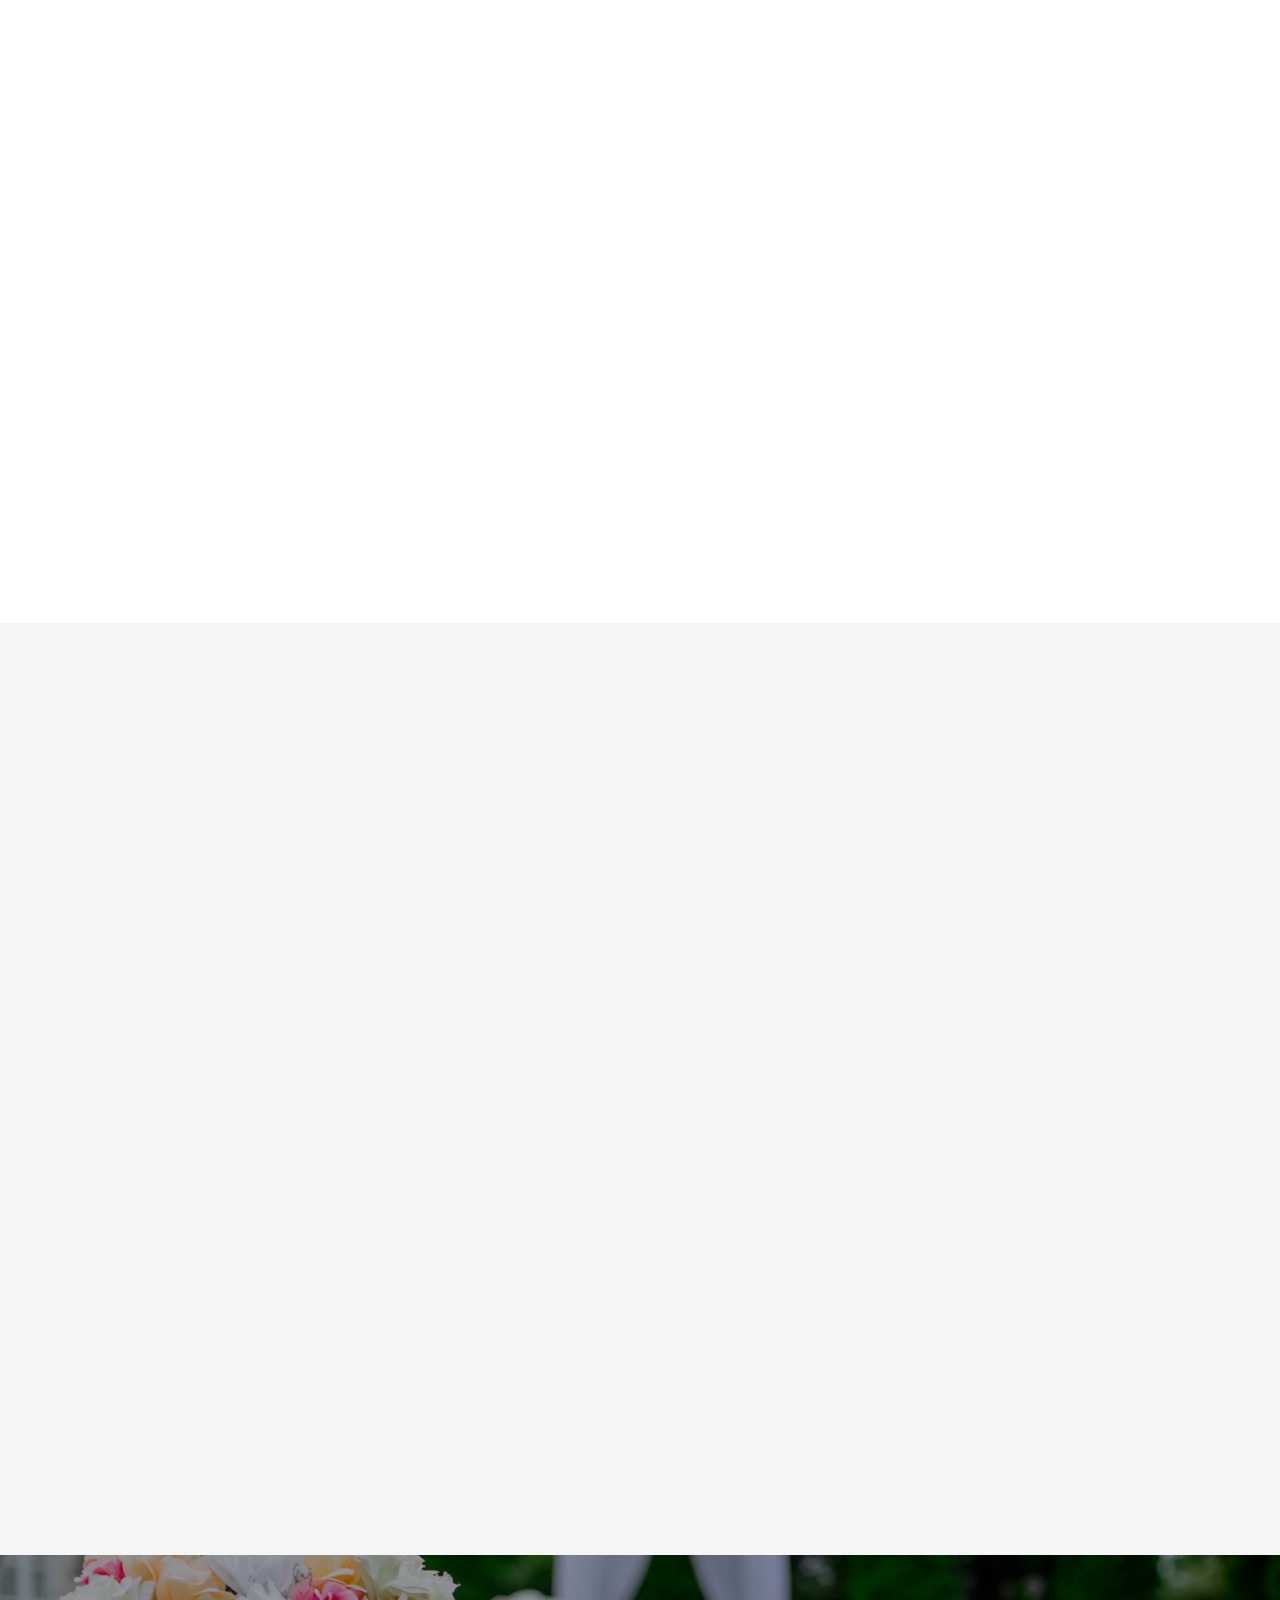
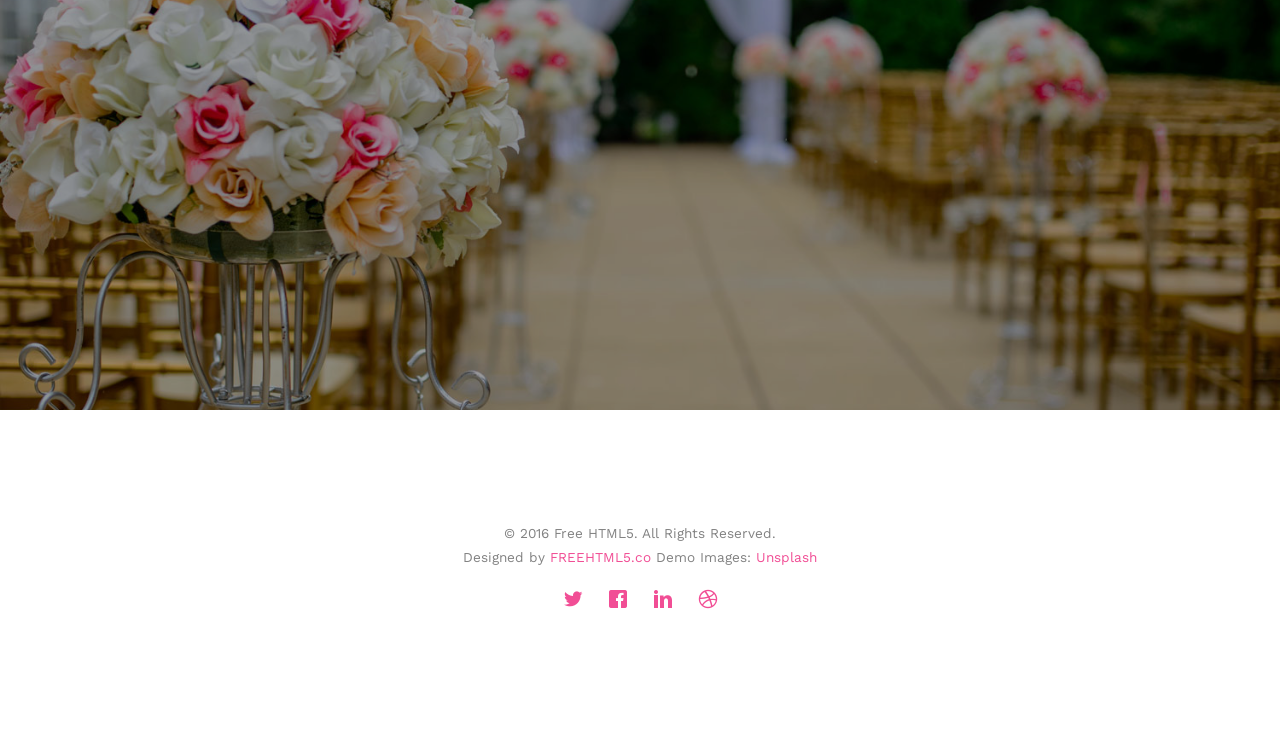
==== commit 4a6670c4: "Update date countdown" ====
--- a/public/index.html
+++ b/public/index.html
@@ -127,8 +127,8 @@
 						<img src="images/groom.jpg" alt="groom" class="img-responsive">
 					</div>
 					<div class="desc-groom">
-						<h3>Huy Hoang</h3>
-						<p>Xinh Trai</p>
+						<h3>Huy Hoàng</h3>
+						<p>Trưởng Nam</p>
 					</div>
 				</div>
 				<p class="heart text-center"><i class="icon-heart2"></i></p>
@@ -137,8 +137,8 @@
 						<img src="images/bride.jpg" alt="groom" class="img-responsive">
 					</div>
 					<div class="desc-bride">
-						<h3>Tuong Vy</h3>
-						<p>Đẹp gái</p>
+						<h3>Tường Vy</h3>
+						<p>Út Nữ</p>
 					</div>
 				</div>
 			</div>
@@ -601,16 +601,16 @@
 
     // default example
     simplyCountdown('.simply-countdown-one', {
-        year: d.getFullYear(),
-        month: d.getMonth() + 1,
-        day: d.getDate()
+        year: 2024,
+        month: 9,
+        day: 14
     });
 
     //jQuery example
     $('#simply-countdown-losange').simplyCountdown({
-        year: d.getFullYear(),
-        month: d.getMonth() + 1,
-        day: d.getDate(),
+        year: 2024,
+        month: 9,
+        day: 14,
         enableUtc: false
     });
 </script>
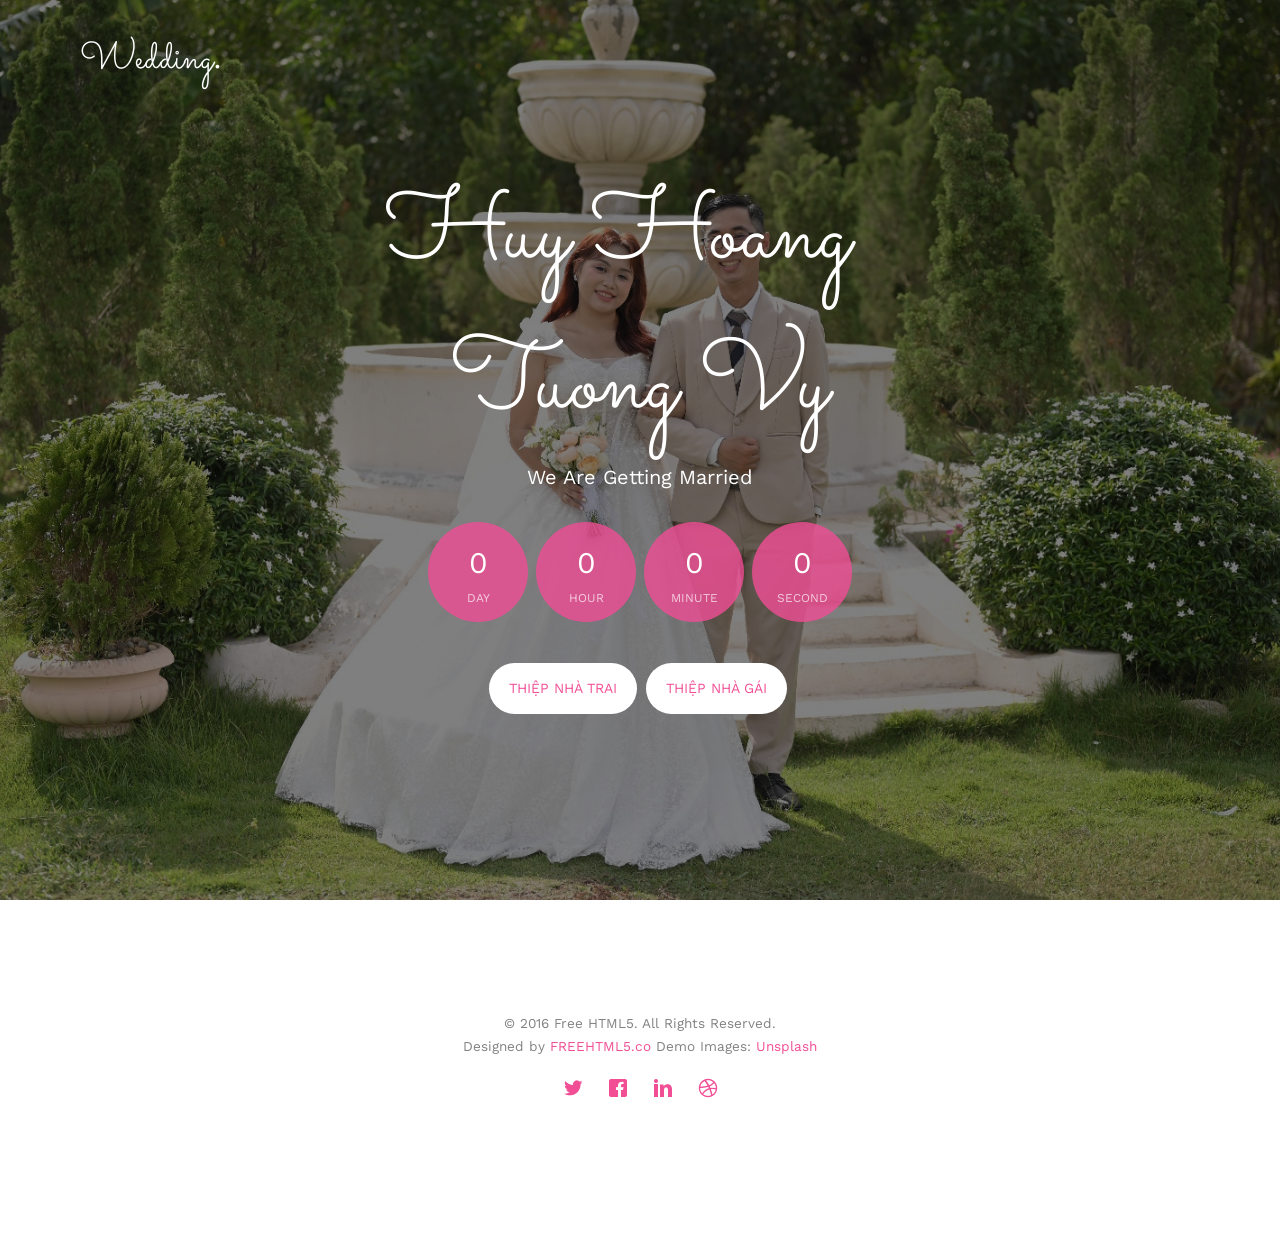
==== commit 930f00c7: "Update 2 new page" ====
--- a/public/index.html
+++ b/public/index.html
@@ -64,31 +64,7 @@
 				<div class="col-xs-2">
 					<div id="fh5co-logo"><a href="index.html">Wedding<strong>.</strong></a></div>
 				</div>
-				<div class="col-xs-10 text-right menu-1">
-					<ul>
-						<li class="active"><a href="index.html">Home</a></li>
-						<li><a href="about.html">Story</a></li>
-						<li class="has-dropdown">
-							<a href="services.html">Services</a>
-							<ul class="dropdown">
-								<li><a href="#">Web Design</a></li>
-								<li><a href="#">eCommerce</a></li>
-								<li><a href="#">Branding</a></li>
-								<li><a href="#">API</a></li>
-							</ul>
-						</li>
-						<li class="has-dropdown">
-							<a href="gallery.html">Gallery</a>
-							<ul class="dropdown">
-								<li><a href="#">HTML5</a></li>
-								<li><a href="#">CSS3</a></li>
-								<li><a href="#">Sass</a></li>
-								<li><a href="#">jQuery</a></li>
-							</ul>
-						</li>
-						<li><a href="contact.html">Contact</a></li>
-					</ul>
-				</div>
+
 			</div>
 			
 		</div>
@@ -104,7 +80,7 @@
 							<h1>Huy Hoang &nbsp;<!-- &amp; --> Tuong Vy</h1> 
 							<h2>We Are Getting Married</h2>
 							<div class="simply-countdown simply-countdown-one"></div>
-							<p><a href="#" class="btn btn-default btn-sm">Save the date</a></p>
+							<p><a href="nha-trai.html" class="btn btn-default btn-sm">Thiệp Nhà Trai</a> <a href="nha-gai.html" class="btn btn-default btn-sm">Thiệp Nhà Gái</a></p>
 						</div>
 					</div>
 				</div>
@@ -112,437 +88,7 @@
 		</div>
 	</header>
 
-	<div id="fh5co-couple">
-		<div class="container">
-			<div class="row">
-				<div class="col-md-8 col-md-offset-2 text-center fh5co-heading animate-box">
-					<h2>Hello!</h2>
-					<h3>September 14th, 2024 Ho Chi Minh City, Viet Nam</h3>
-					<p>We invited you to celebrate our wedding</p>
-				</div>
-			</div>
-			<div class="couple-wrap animate-box">
-				<div class="couple-half">
-					<div class="groom">
-						<img src="images/groom.jpg" alt="groom" class="img-responsive">
-					</div>
-					<div class="desc-groom">
-						<h3>Huy Hoàng</h3>
-						<p>Trưởng Nam</p>
-					</div>
-				</div>
-				<p class="heart text-center"><i class="icon-heart2"></i></p>
-				<div class="couple-half">
-					<div class="bride">
-						<img src="images/bride.jpg" alt="groom" class="img-responsive">
-					</div>
-					<div class="desc-bride">
-						<h3>Tường Vy</h3>
-						<p>Út Nữ</p>
-					</div>
-				</div>
-			</div>
-		</div>
-	</div>
-
-	<div id="fh5co-event" class="fh5co-bg" style="background-image:url(images/img_bg_3.jpg);">
-		<div class="overlay"></div>
-		<div class="container">
-			<div class="row">
-				<div class="col-md-8 col-md-offset-2 text-center fh5co-heading animate-box">
-					<span>Our Special Events</span>
-					<h2>Wedding Events</h2>
-				</div>
-			</div>
-			<div class="row">
-				<div class="display-t">
-					<div class="display-tc">
-						<div class="col-md-10 col-md-offset-1">
-							<div class="col-md-6 col-sm-6 text-center">
-								<div class="event-wrap animate-box">
-									<h3>Main Ceremony</h3>
-									<div class="event-col">
-										<i class="icon-clock"></i>
-										<span>9:00 AM</span>
-										<span>11:00 AM</span>
-									</div>
-									<div class="event-col">
-										<i class="icon-calendar"></i>
-										<span>Saturday 14</span>
-										<span>September, 2024</span>
-									</div>
-									<p>Tại tự gia</p>
-								</div>
-							</div>
-							<div class="col-md-6 col-sm-6 text-center">
-								<div class="event-wrap animate-box">
-									<h3>Wedding Party</h3>
-									<div class="event-col">
-										<i class="icon-clock"></i>
-										<span>6:00 PM</span>
-										<span>10:00 PM</span>
-									</div>
-									<div class="event-col">
-										<i class="icon-calendar"></i>
-										<span>Saturday 14</span>
-										<span>September, 2024</span>
-									</div>
-									<p>Tại nhà hàng</p>
-								</div>
-							</div>
-						</div>
-					</div>
-				</div>
-			</div>
-		</div>
-	</div>
-
-	<div id="fh5co-couple-story">
-		<div class="container">
-			<div class="row">
-				<div class="col-md-8 col-md-offset-2 text-center fh5co-heading animate-box">
-					<span>We Love Each Other</span>
-					<h2>Our Story</h2>
-					<p>Far far away, behind the word mountains, far from the countries Vokalia and Consonantia, there live the blind texts.</p>
-				</div>
-			</div>
-			<div class="row">
-				<div class="col-md-12 col-md-offset-0">
-					<ul class="timeline animate-box">
-						<li class="animate-box">
-							<div class="timeline-badge" style="background-image:url(images/couple-1.jpg);"></div>
-							<div class="timeline-panel">
-								<div class="timeline-heading">
-									<h3 class="timeline-title">First We Meet</h3>
-									<span class="date">December 25, 2015</span>
-								</div>
-								<div class="timeline-body">
-									<p>Far far away, behind the word mountains, far from the countries Vokalia and Consonantia, there live the blind texts. Separated they live in Bookmarksgrove right at the coast of the Semantics, a large language ocean.</p>
-								</div>
-							</div>
-						</li>
-						<li class="timeline-inverted animate-box">
-							<div class="timeline-badge" style="background-image:url(images/couple-2.jpg);"></div>
-							<div class="timeline-panel">
-								<div class="timeline-heading">
-									<h3 class="timeline-title">First Date</h3>
-									<span class="date">December 28, 2015</span>
-								</div>
-								<div class="timeline-body">
-									<p>Far far away, behind the word mountains, far from the countries Vokalia and Consonantia, there live the blind texts. Separated they live in Bookmarksgrove right at the coast of the Semantics, a large language ocean.</p>
-								</div>
-							</div>
-						</li>
-						<li class="animate-box">
-							<div class="timeline-badge" style="background-image:url(images/couple-3.jpg);"></div>
-							<div class="timeline-panel">
-								<div class="timeline-heading">
-									<h3 class="timeline-title">In A Relationship</h3>
-									<span class="date">January 1, 2016</span>
-								</div>
-								<div class="timeline-body">
-									<p>Far far away, behind the word mountains, far from the countries Vokalia and Consonantia, there live the blind texts. Separated they live in Bookmarksgrove right at the coast of the Semantics, a large language ocean.</p>
-								</div>
-							</div>
-						</li>
-			    	</ul>
-				</div>
-			</div>
-		</div>
-	</div>
-
-	<div id="fh5co-gallery" class="fh5co-section-gray">
-		<div class="container">
-			<div class="row">
-				<div class="col-md-8 col-md-offset-2 text-center fh5co-heading animate-box">
-					<span>Our Memories</span>
-					<h2>Wedding Gallery</h2>
-					<p>Far far away, behind the word mountains, far from the countries Vokalia and Consonantia, there live the blind texts.</p>
-				</div>
-			</div>
-			<div class="row row-bottom-padded-md">
-				<div class="col-md-12">
-					<ul id="fh5co-gallery-list">
-						
-						<li class="one-third animate-box" data-animate-effect="fadeIn" style="background-image: url(images/gallery-1.jpg); "> 
-						<a href="images/gallery-1.jpg">
-							<div class="case-studies-summary">
-								<span>14 Photos</span>
-								<h2>Two Glas of Juice</h2>
-							</div>
-						</a>
-					</li>
-					<li class="one-third animate-box" data-animate-effect="fadeIn" style="background-image: url(images/gallery-2.jpg); ">
-						<a href="#" class="color-2">
-							<div class="case-studies-summary">
-								<span>30 Photos</span>
-								<h2>Timer starts now!</h2>
-							</div>
-						</a>
-					</li>
-
-
-					<li class="one-third animate-box" data-animate-effect="fadeIn" style="background-image: url(images/gallery-3.jpg); ">
-						<a href="#" class="color-3">
-							<div class="case-studies-summary">
-								<span>90 Photos</span>
-								<h2>Beautiful sunset</h2>
-							</div>
-						</a>
-					</li>
-					<li class="one-third animate-box" data-animate-effect="fadeIn" style="background-image: url(images/gallery-4.jpg); ">
-						<a href="#" class="color-4">
-							<div class="case-studies-summary">
-								<span>12 Photos</span>
-								<h2>Company's Conference Room</h2>
-							</div>
-						</a>
-					</li>
-
-						<li class="one-third animate-box" data-animate-effect="fadeIn" style="background-image: url(images/gallery-5.jpg); ">
-							<a href="#" class="color-3">
-								<div class="case-studies-summary">
-									<span>50 Photos</span>
-									<h2>Useful baskets</h2>
-								</div>
-							</a>
-						</li>
-						<li class="one-third animate-box" data-animate-effect="fadeIn" style="background-image: url(images/gallery-6.jpg); ">
-							<a href="#" class="color-4">
-								<div class="case-studies-summary">
-									<span>45 Photos</span>
-									<h2>Skater man in the road</h2>
-								</div>
-							</a>
-						</li>
-
-						<li class="one-third animate-box" data-animate-effect="fadeIn" style="background-image: url(images/gallery-7.jpg); ">
-							<a href="#" class="color-4">
-								<div class="case-studies-summary">
-									<span>35 Photos</span>
-									<h2>Two Glas of Juice</h2>
-								</div>
-							</a>
-						</li>
-
-						<li class="one-third animate-box" data-animate-effect="fadeIn" style="background-image: url(images/gallery-8.jpg); "> 
-							<a href="#" class="color-5">
-								<div class="case-studies-summary">
-									<span>90 Photos</span>
-									<h2>Timer starts now!</h2>
-								</div>
-							</a>
-						</li>
-						<li class="one-third animate-box" data-animate-effect="fadeIn" style="background-image: url(images/gallery-9.jpg); ">
-							<a href="#" class="color-6">
-								<div class="case-studies-summary">
-									<span>56 Photos</span>
-									<h2>Beautiful sunset</h2>
-								</div>
-							</a>
-						</li>
-					</ul>		
-				</div>
-			</div>
-		</div>
-	</div>
-
-	<div id="fh5co-counter" class="fh5co-bg fh5co-counter" style="background-image:url(images/img_bg_5.jpg);">
-		<div class="overlay"></div>
-		<div class="container">
-			<div class="row">
-				<div class="display-t">
-					<div class="display-tc">
-						<div class="col-md-3 col-sm-6 animate-box">
-							<div class="feature-center">
-								<span class="icon">
-									<i class="icon-users"></i>
-								</span>
-
-								<span class="counter js-counter" data-from="0" data-to="500" data-speed="5000" data-refresh-interval="50">1</span>
-								<span class="counter-label">Estimated Guest</span>
-
-							</div>
-						</div>
-						<div class="col-md-3 col-sm-6 animate-box">
-							<div class="feature-center">
-								<span class="icon">
-									<i class="icon-user"></i>
-								</span>
-
-								<span class="counter js-counter" data-from="0" data-to="1000" data-speed="5000" data-refresh-interval="50">1</span>
-								<span class="counter-label">We Catter</span>
-							</div>
-						</div>
-						<div class="col-md-3 col-sm-6 animate-box">
-							<div class="feature-center">
-								<span class="icon">
-									<i class="icon-calendar"></i>
-								</span>
-								<span class="counter js-counter" data-from="0" data-to="402" data-speed="5000" data-refresh-interval="50">1</span>
-								<span class="counter-label">Events Done</span>
-							</div>
-						</div>
-						<div class="col-md-3 col-sm-6 animate-box">
-							<div class="feature-center">
-								<span class="icon">
-									<i class="icon-clock"></i>
-								</span>
-
-								<span class="counter js-counter" data-from="0" data-to="2345" data-speed="5000" data-refresh-interval="50">1</span>
-								<span class="counter-label">Hours Spent</span>
-
-							</div>
-						</div>
-					</div>
-				</div>
-			</div>
-		</div>
-	</div>
-
-	<div id="fh5co-testimonial">
-		<div class="container">
-			<div class="row">
-				<div class="row animate-box">
-					<div class="col-md-8 col-md-offset-2 text-center fh5co-heading">
-						<span>Best Wishes</span>
-						<h2>Friends Wishes</h2>
-					</div>
-				</div>
-				<div class="row">
-					<div class="col-md-12 animate-box">
-						<div class="wrap-testimony">
-							<div class="owl-carousel-fullwidth">
-								<div class="item">
-									<div class="testimony-slide active text-center">
-										<figure>
-											<img src="images/couple-1.jpg" alt="user">
-										</figure>
-										<span>John Doe, via <a href="#" class="twitter">Twitter</a></span>
-										<blockquote>
-											<p>"Far far away, behind the word mountains, far from the countries Vokalia and Consonantia, there live the blind texts. Separated they live in Bookmarksgrove right at the coast of the Semantics"</p>
-										</blockquote>
-									</div>
-								</div>
-								<div class="item">
-									<div class="testimony-slide active text-center">
-										<figure>
-											<img src="images/couple-2.jpg" alt="user">
-										</figure>
-										<span>John Doe, via <a href="#" class="twitter">Twitter</a></span>
-										<blockquote>
-											<p>"Far far away, behind the word mountains, far from the countries Vokalia and Consonantia, at the coast of the Semantics, a large language ocean."</p>
-										</blockquote>
-									</div>
-								</div>
-								<div class="item">
-									<div class="testimony-slide active text-center">
-										<figure>
-											<img src="images/couple-3.jpg" alt="user">
-										</figure>
-										<span>John Doe, via <a href="#" class="twitter">Twitter</a></span>
-										<blockquote>
-											<p>"Far far away, far from the countries Vokalia and Consonantia, there live the blind texts. Separated they live in Bookmarksgrove right at the coast of the Semantics, a large language ocean."</p>
-										</blockquote>
-									</div>
-								</div>
-							</div>
-						</div>
-					</div>
-				</div>
-			</div>
-		</div>
-	</div>
-
-	<div id="fh5co-services" class="fh5co-section-gray">
-		<div class="container">
-			
-			<div class="row animate-box">
-				<div class="col-md-8 col-md-offset-2 text-center fh5co-heading">
-					<h2>We Offer Services</h2>
-					<p>Dignissimos asperiores vitae velit veniam totam fuga molestias accusamus alias autem provident. Odit ab aliquam dolor eius.</p>
-				</div>
-			</div>
-
-			<div class="row">
-				<div class="col-md-6">
-					<div class="feature-left animate-box" data-animate-effect="fadeInLeft">
-						<span class="icon">
-							<i class="icon-calendar"></i>
-						</span>
-						<div class="feature-copy">
-							<h3>We Organized Events</h3>
-							<p>Facilis ipsum reprehenderit nemo molestias. Aut cum mollitia reprehenderit. Eos cumque dicta adipisci architecto culpa amet.</p>
-						</div>
-					</div>
-
-					<div class="feature-left animate-box" data-animate-effect="fadeInLeft">
-						<span class="icon">
-							<i class="icon-image"></i>
-						</span>
-						<div class="feature-copy">
-							<h3>Photoshoot</h3>
-							<p>Facilis ipsum reprehenderit nemo molestias. Aut cum mollitia reprehenderit. Eos cumque dicta adipisci architecto culpa amet.</p>
-						</div>
-					</div>
-
-					<div class="feature-left animate-box" data-animate-effect="fadeInLeft">
-						<span class="icon">
-							<i class="icon-video"></i>
-						</span>
-						<div class="feature-copy">
-							<h3>Video Editing</h3>
-							<p>Facilis ipsum reprehenderit nemo molestias. Aut cum mollitia reprehenderit. Eos cumque dicta adipisci architecto culpa amet.</p>
-						</div>
-					</div>
-
-				</div>
-
-				<div class="col-md-6 animate-box">
-					<div class="fh5co-video fh5co-bg" style="background-image: url(images/img_bg_3.jpg); ">
-						<a href="https://vimeo.com/channels/staffpicks/93951774" class="popup-vimeo"><i class="icon-video2"></i></a>
-						<div class="overlay"></div>
-					</div>
-				</div>
-			</div>
-
-			
-		</div>
-	</div>
-
-
-	<div id="fh5co-started" class="fh5co-bg" style="background-image:url(images/img_bg_4.jpg);">
-		<div class="overlay"></div>
-		<div class="container">
-			<div class="row animate-box">
-				<div class="col-md-8 col-md-offset-2 text-center fh5co-heading">
-					<h2>Are You Attending?</h2>
-					<p>Please Fill-up the form to notify you that you're attending. Thanks.</p>
-				</div>
-			</div>
-			<div class="row animate-box">
-				<div class="col-md-10 col-md-offset-1">
-					<form class="form-inline">
-						<div class="col-md-4 col-sm-4">
-							<div class="form-group">
-								<label for="name" class="sr-only">Name</label>
-								<input type="name" class="form-control" id="name" placeholder="Name">
-							</div>
-						</div>
-						<div class="col-md-4 col-sm-4">
-							<div class="form-group">
-								<label for="email" class="sr-only">Email</label>
-								<input type="email" class="form-control" id="email" placeholder="Email">
-							</div>
-						</div>
-						<div class="col-md-4 col-sm-4">
-							<button type="submit" class="btn btn-default btn-block">I am Attending</button>
-						</div>
-					</form>
-				</div>
-			</div>
-		</div>
-	</div>
+	
 
 	<footer id="fh5co-footer" role="contentinfo">
 		<div class="container">
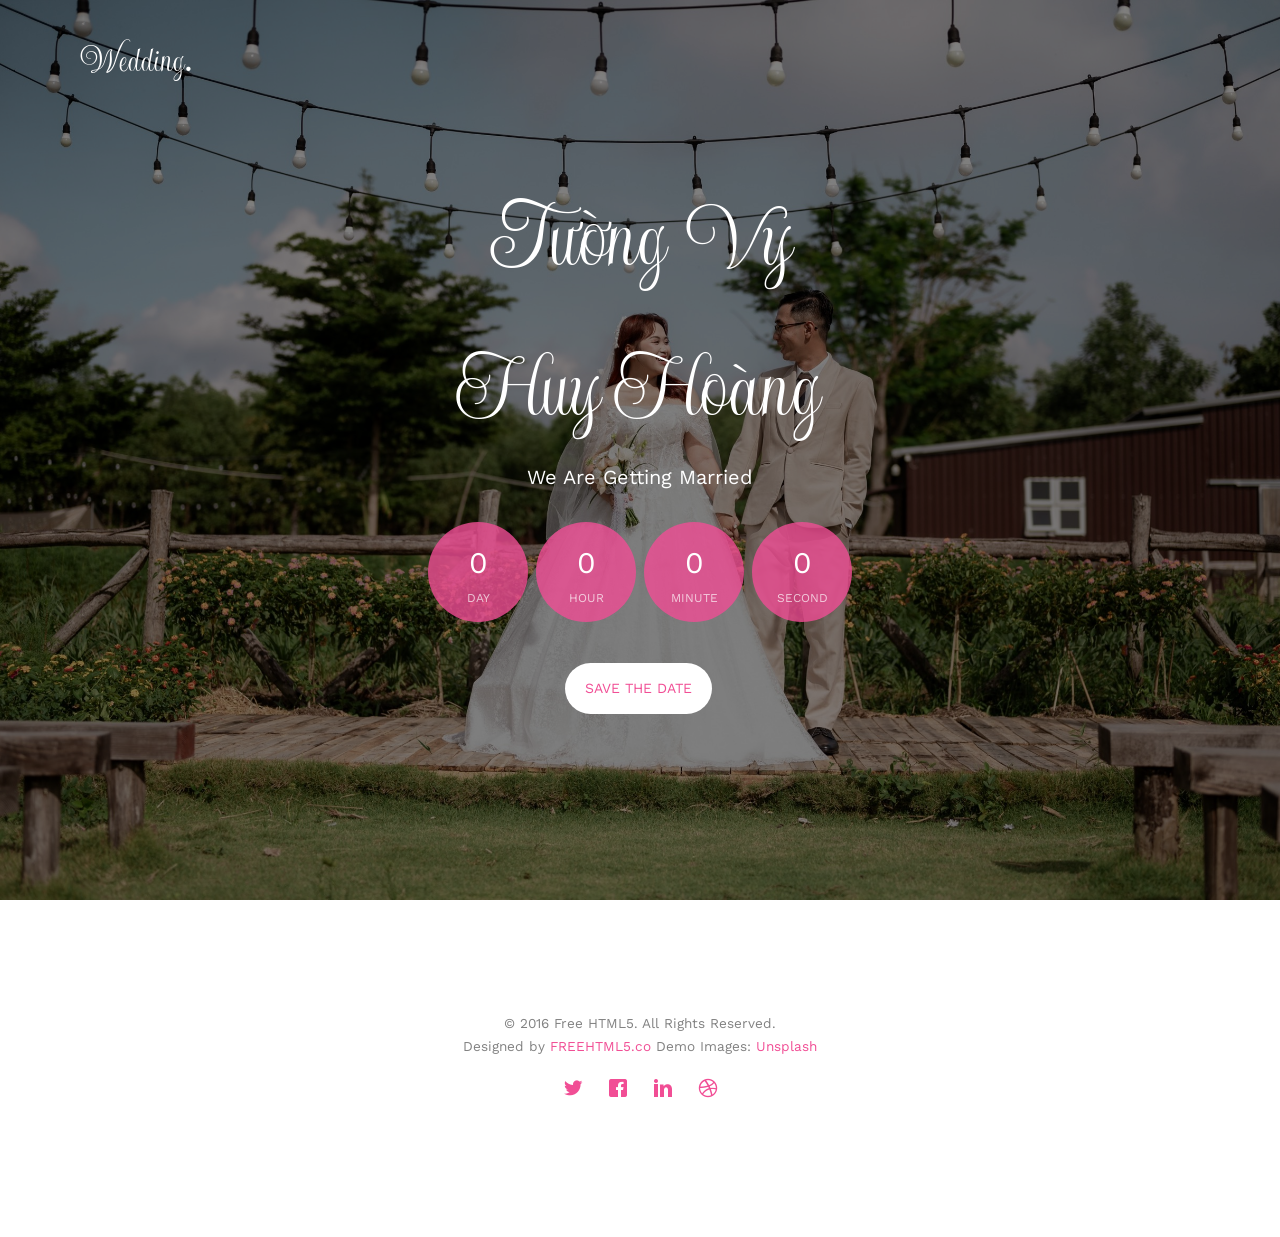
==== commit 63312322: "Update index.html" ====
--- a/public/index.html
+++ b/public/index.html
@@ -25,8 +25,16 @@
 	<meta name="twitter:url" content="" />
 	<meta name="twitter:card" content="" />
 
+	<link rel="preconnect" href="https://fonts.googleapis.com">
+	<link rel="preconnect" href="https://fonts.gstatic.com" crossorigin>
 	<link href='https://fonts.googleapis.com/css?family=Work+Sans:400,300,600,400italic,700' rel='stylesheet' type='text/css'>
 	<link href="https://fonts.googleapis.com/css?family=Sacramento" rel="stylesheet">
+
+	<link href="https://fonts.googleapis.com/css2?family=Mea+Culpa&display=swap" rel="stylesheet">
+	<link href="https://fonts.googleapis.com/css2?family=Fleur+De+Leah&display=swap" rel="stylesheet">
+	<link href="https://fonts.googleapis.com/css2?family=Updock&display=swap" rel="stylesheet">
+	<link href="https://fonts.googleapis.com/css2?family=Great+Vibes" rel="stylesheet">
+
 	
 	<!-- Animate.css -->
 	<link rel="stylesheet" href="css/animate.css">
@@ -64,7 +72,31 @@
 				<div class="col-xs-2">
 					<div id="fh5co-logo"><a href="index.html">Wedding<strong>.</strong></a></div>
 				</div>
-
+				<!-- <div class="col-xs-10 text-right menu-1">
+					<ul>
+						<li class="active"><a href="index.html">Home</a></li>
+						<li><a href="about.html">Story</a></li>
+						<li class="has-dropdown">
+							<a href="services.html">Services</a>
+							<ul class="dropdown">
+								<li><a href="#">Web Design</a></li>
+								<li><a href="#">eCommerce</a></li>
+								<li><a href="#">Branding</a></li>
+								<li><a href="#">API</a></li>
+							</ul>
+						</li>
+						<li class="has-dropdown">
+							<a href="gallery.html">Gallery</a>
+							<ul class="dropdown">
+								<li><a href="#">HTML5</a></li>
+								<li><a href="#">CSS3</a></li>
+								<li><a href="#">Sass</a></li>
+								<li><a href="#">jQuery</a></li>
+							</ul>
+						</li>
+						<li><a href="contact.html">Contact</a></li>
+					</ul>
+				</div> -->
 			</div>
 			
 		</div>
@@ -77,10 +109,10 @@
 				<div class="col-md-8 col-md-offset-2 text-center">
 					<div class="display-t">
 						<div class="display-tc animate-box" data-animate-effect="fadeIn">
-							<h1>Huy Hoang &nbsp;<!-- &amp; --> Tuong Vy</h1> 
+							<h1>Tường Vy </h1> <!-- &amp; --> <h1>Huy Hoàng</h1> 
 							<h2>We Are Getting Married</h2>
 							<div class="simply-countdown simply-countdown-one"></div>
-							<p><a href="nha-trai.html" class="btn btn-default btn-sm">Thiệp Nhà Trai</a> <a href="nha-gai.html" class="btn btn-default btn-sm">Thiệp Nhà Gái</a></p>
+							<p><a href="https://calndr.link/e/q3wLkMBFbR?s=apple" class="btn btn-default btn-sm">Save the date</a></p>
 						</div>
 					</div>
 				</div>
--- a/public/css/style.css
+++ b/public/css/style.css
@@ -103,7 +103,7 @@
   margin: 0;
   padding: 0;
   line-height: 40px;
-  font-family: "Sacramento", Arial, serif;
+  font-family: "Updock", Arial, serif;
 }
 .fh5co-nav a {
   padding: 5px 10px;
@@ -844,7 +844,7 @@
   margin-bottom: 0px;
   font-size: 100px;
   line-height: 1.5;
-  font-family: "Sacramento", Arial, serif;
+  font-family: "Updock", Arial, serif;
 }
 @media screen and (max-width: 768px) {
   #fh5co-header .display-tc h1,
@@ -1065,7 +1065,7 @@
   }
 }
 .couple-half h3 {
-  font-family: "Sacramento", Arial, serif;
+  font-family: "Updock", Arial, serif;
   color: #F14E95;
   font-size: 30px;
 }
@@ -1182,7 +1182,7 @@
   line-height: 1.5;
   font-weight: bold;
   color: #F14E95;
-  font-family: "Sacramento", Arial, serif;
+  font-family: "Great Vibes", Arial, serif;
 }
 @media screen and (max-width: 768px) {
   .fh5co-heading h2 {
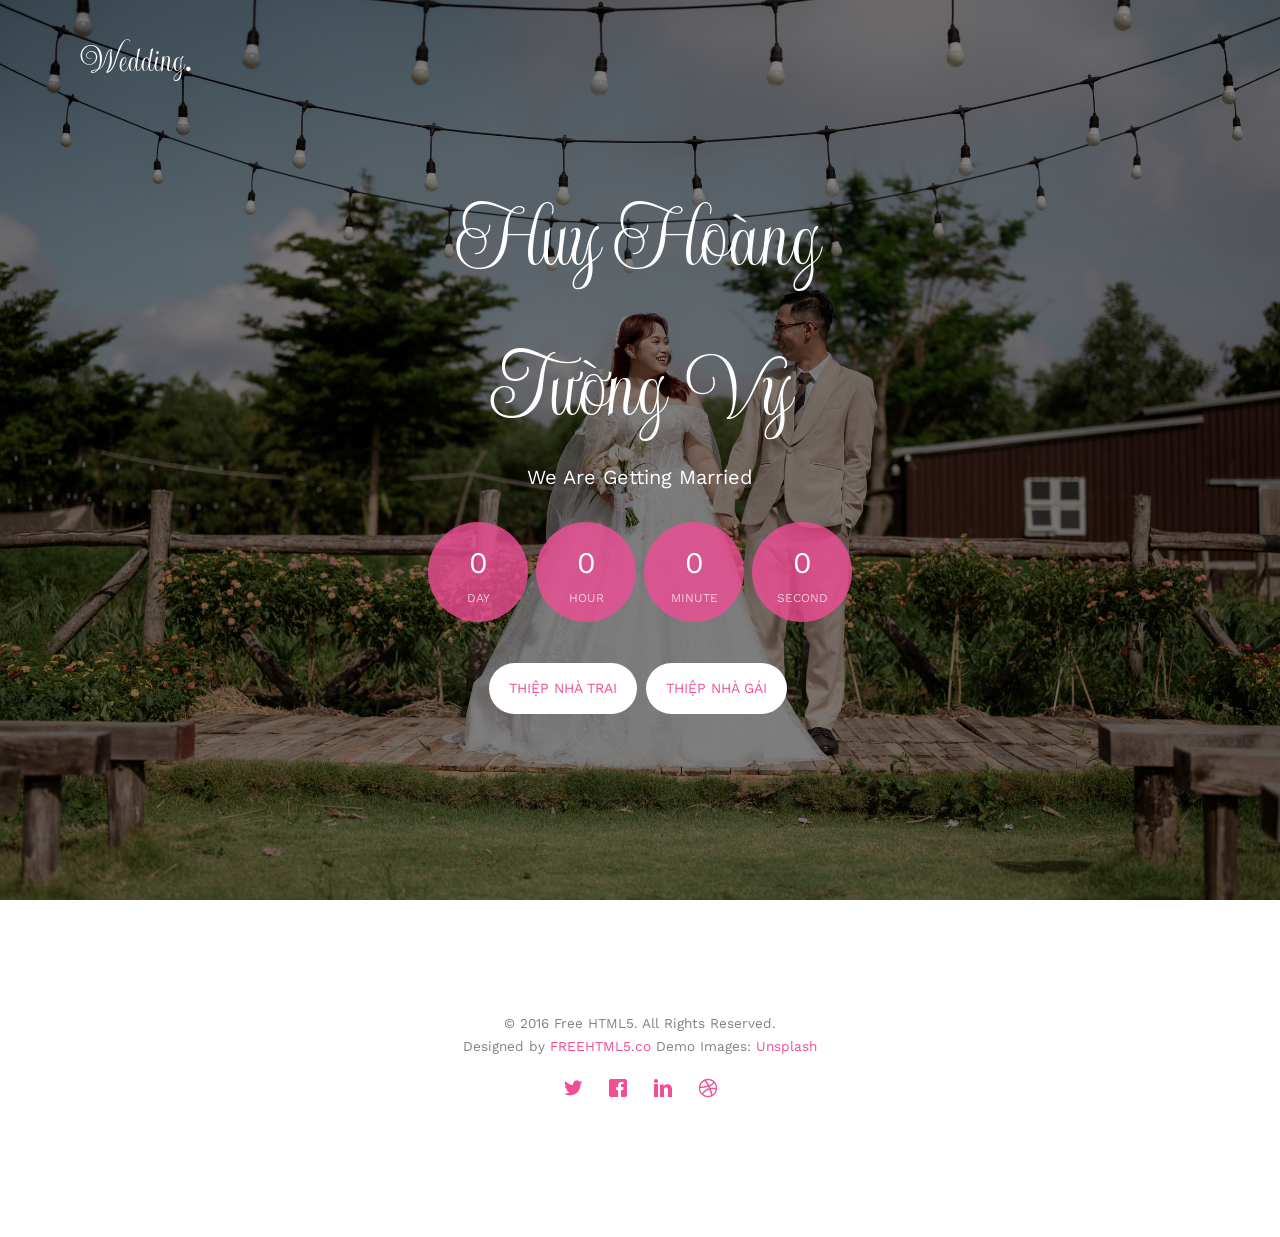
==== commit ad17e125: "Update index.html" ====
--- a/public/index.html
+++ b/public/index.html
@@ -109,10 +109,11 @@
 				<div class="col-md-8 col-md-offset-2 text-center">
 					<div class="display-t">
 						<div class="display-tc animate-box" data-animate-effect="fadeIn">
-							<h1>Tường Vy </h1> <!-- &amp; --> <h1>Huy Hoàng</h1> 
+							<h1>Huy Hoàng </h1> <!-- &amp; --> <h1>Tường Vy</h1> 
 							<h2>We Are Getting Married</h2>
 							<div class="simply-countdown simply-countdown-one"></div>
-							<p><a href="https://calndr.link/e/q3wLkMBFbR?s=apple" class="btn btn-default btn-sm">Save the date</a></p>
+							<p><a href="nha-trai.html" class="btn btn-default btn-sm">Thiệp nhà Trai</a>
+								<a href="nha-gai.html" class="btn btn-default btn-sm">Thiệp nhà Gái</a></p>
 						</div>
 					</div>
 				</div>
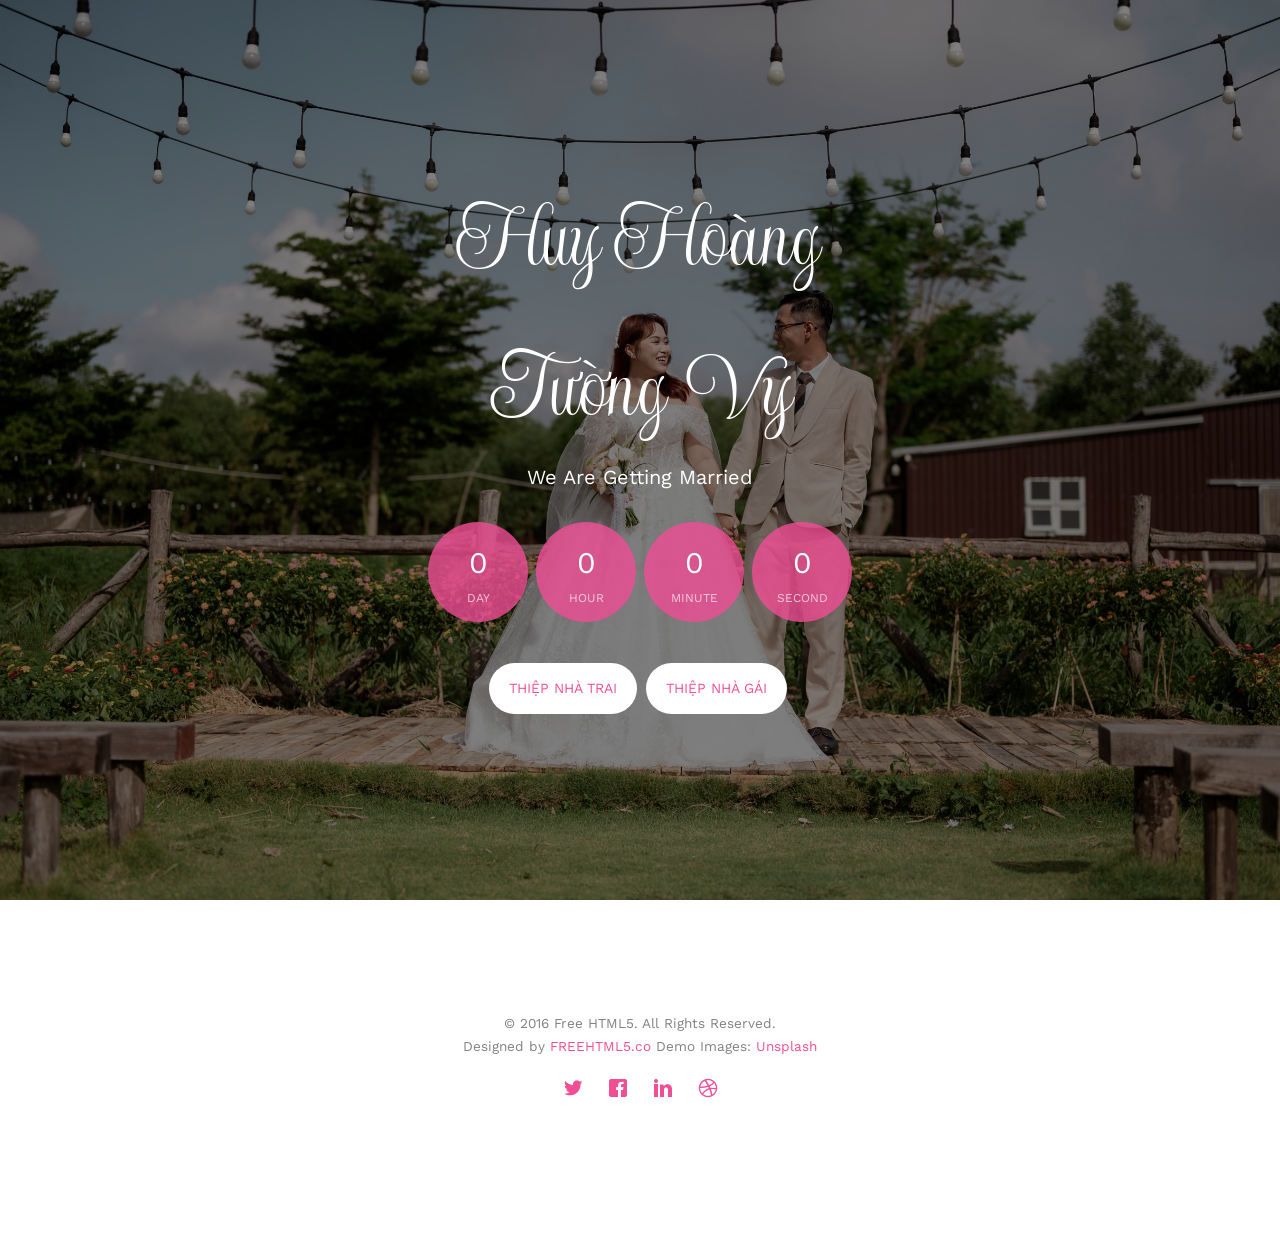
==== commit 113f65d0: "Update index.html" ====
--- a/public/index.html
+++ b/public/index.html
@@ -70,7 +70,7 @@
 		<div class="container">
 			<div class="row">
 				<div class="col-xs-2">
-					<div id="fh5co-logo"><a href="index.html">Wedding<strong>.</strong></a></div>
+					<div id="fh5co-logo"><a href="index.html"></a></div>
 				</div>
 				<!-- <div class="col-xs-10 text-right menu-1">
 					<ul>
--- a/public/css/style.css
+++ b/public/css/style.css
@@ -1727,7 +1727,7 @@
   color: #fff;
 }
 
-.btn-warning {
+.btn-`ning {
   background: #f0ad4e;
   color: #fff;
   border: 2px solid #f0ad4e;
@@ -1841,3 +1841,18 @@
 }
 
 /*# sourceMappingURL=style.css.map */
+
+.wrapper{
+  position: relative;
+  overflow: hidden;
+  padding-top: 56.25%;
+  height: 2000px;
+}
+
+.wrapper iframe {
+  position: absolute;
+  top: 0;
+  left: 0;
+  width: 100%;
+  height: 100%;
+}
